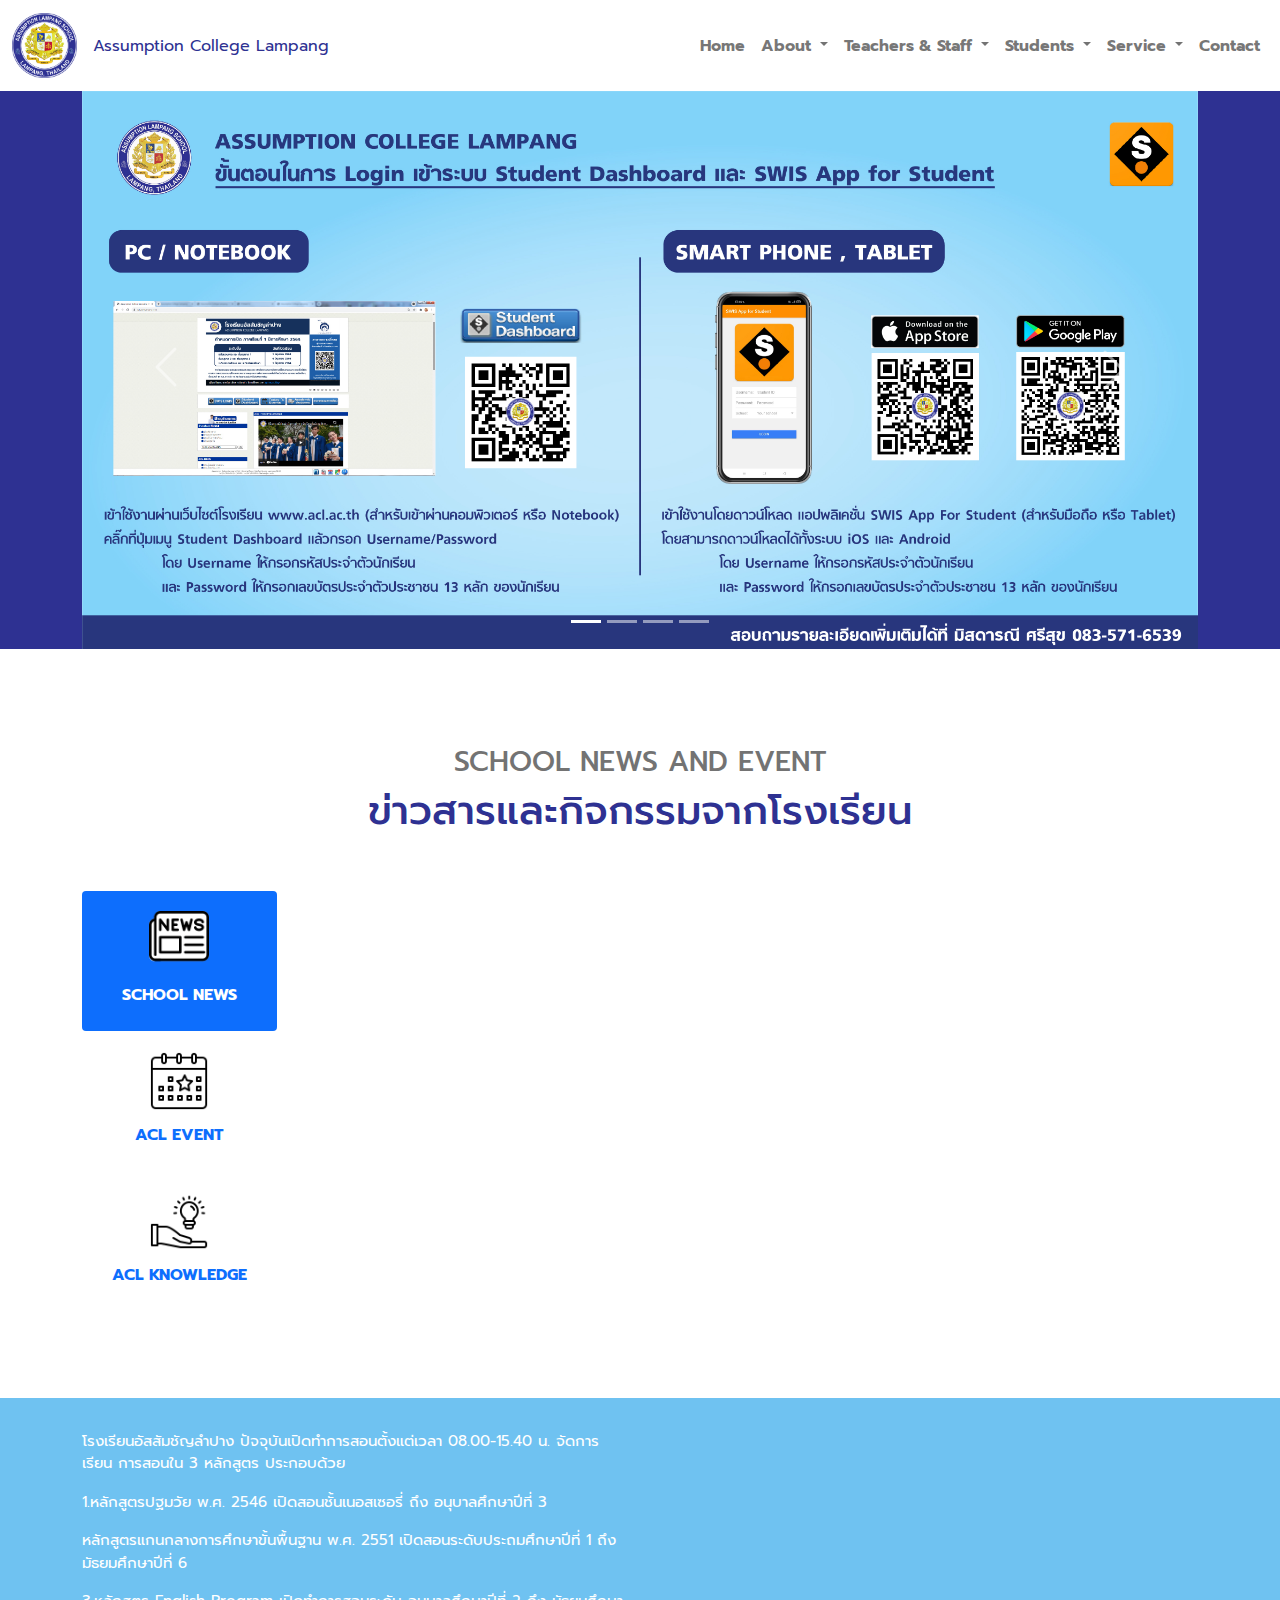
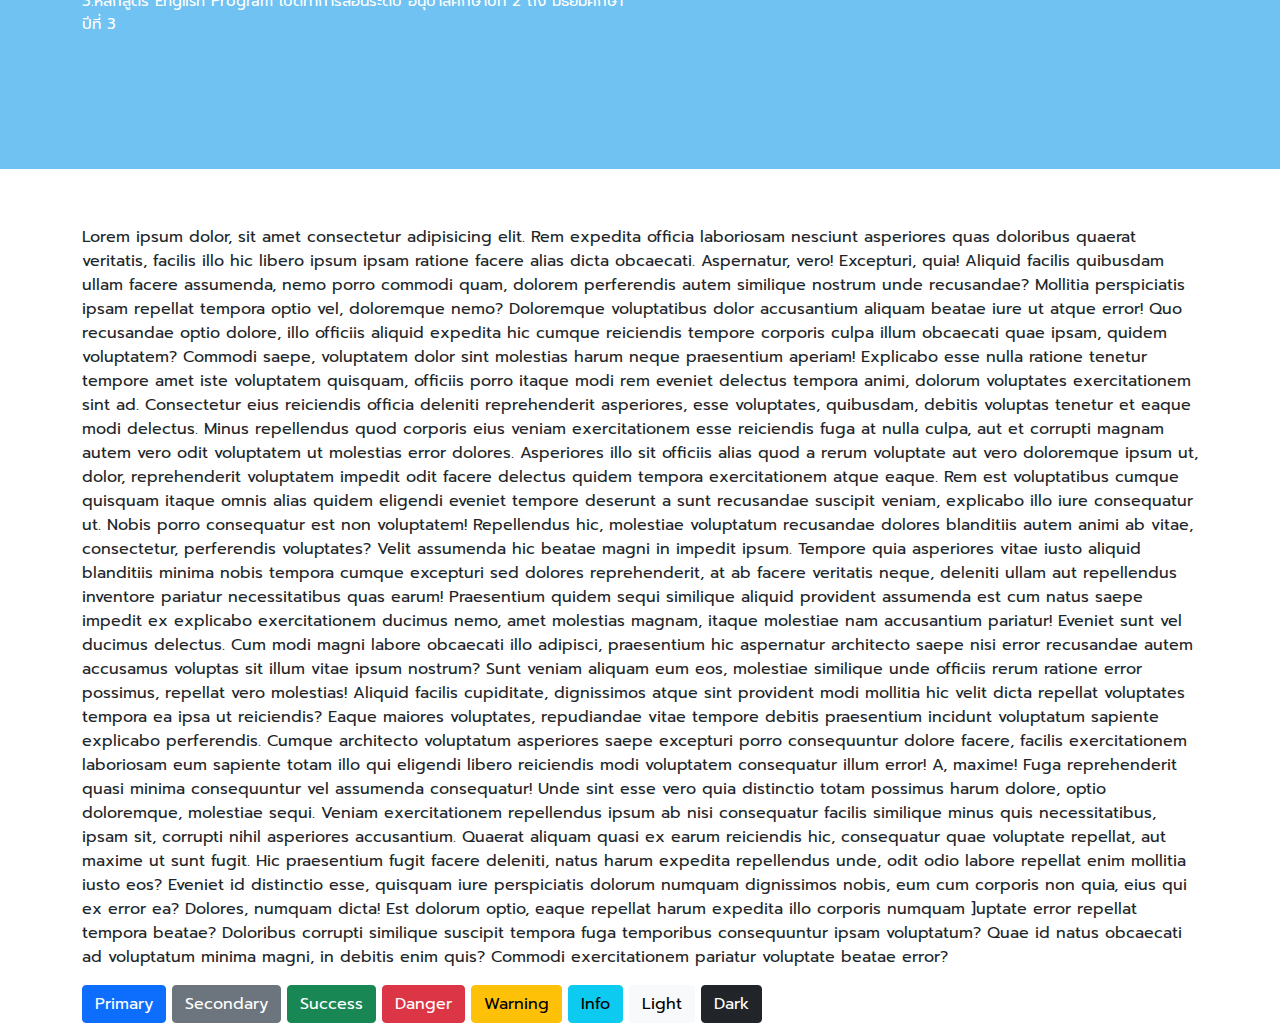
==== acl_project/index.html @ 918918d3 "initial commit" ====
<!DOCTYPE html>
<html>

<head>
    <meta charset="UTF-8">
    <title>Assumption College Lampang</title>
    <link rel="icon" type="image/png" sizes="25×25" href="image/acl_logo.png">
    <!-- <link rel="stylesheet" href="css/buttom.css"> -->
    <link rel="stylesheet" href="css/tab_menu.css">
    <link rel="stylesheet" href="css/nav.css">
    <link rel="stylesheet" href="css/index.css">
    <link rel="stylesheet" href="css/slider.css">
    <link rel="stylesheet" href="css/iframe_youtube.css">
    <link rel="stylesheet" href="bootstrap-5.0.2/dist/css/bootstrap.min.css">
    <!-- <link rel="stylesheet" href="sass/custom.scss"> -->

</head>

<body >
  <!-- start navbar -->
    <nav class="navbar navbar-expand-lg navbar-light ">
        <div class="container-fluid">
            <a class="navbar-brand" href="#">
                <img src="image/acl_logo.png" width="65" height="65" class="d-inline-block align-top" alt="">
            </a>

            <span class="text-logo">Assumption College Lampang</span>       
            <button class="navbar-toggler" type="button" data-bs-toggle="collapse"
                data-bs-target="#navbarSupportedContent" aria-controls="navbarSupportedContent" aria-expanded="false"
                aria-label="Toggle navigation">
            <span class="navbar-toggler-icon"></span>
            </button>
            
            <div class="collapse navbar-collapse" id="navbarSupportedContent">
              <div class=" ms-auto" >
                <ul class="navbar-nav mb-2 mb-lg-0">
                    <li class="nav-item">
                        <a class="nav-link" href="#">Home</a>
                    </li>
                    <li class="nav-item dropdown">
                      <a class="nav-link dropdown-toggle" href="#" id="navbarScrollingDropdown" role="button"
                          data-bs-toggle="dropdown" aria-expanded="false">
                        About  
                      </a>
                        <ul class="dropdown-menu animate slideDown " aria-labelledby="navbarScrollingDropdown">
                            <li class="list-item"><a class="dropdown-item" href="#">ทำเนียบผู้อำนวยการ</a></li>
                            <li class="list-item"><a class="dropdown-item" href="#">ทำเนียบบุคลากร</a></li>
                            <li class="list-item"><a class="dropdown-item" href="#">ประวัติโรงเรียน</a></li>
                            <li class="list-item"><a class="dropdown-item" href="#">นโยบายโรงเรียน</a></li>
                            <li class="list-item"><a class="dropdown-item" href="#">วิสัยทัศน์-อัตลักษณ์</a></li>
                            <li class="list-item"><a class="dropdown-item" href="#">ปรัชญา-คติพจน์</a></li>
                            <li class="list-item"><a class="dropdown-item" href="#">เพลงประจำโรงเรียน</a></li>
                            <li class="list-item"><a class="dropdown-item" href="#">แผนยุทธศาสตร์โรงเรียน</a></li>
                            <li class="list-item"><a class="dropdown-item" href="#">โครงสร้างบริหาร</a></li>
                            <li class="list-item"><a class="dropdown-item" href="#">รายชื่อนักเรียน</a></li>
                            <li class="list-item"><a class="dropdown-item" href="#">อัตราค่าธรรมเนียมการเรียน</a></li>
                            <li class="list-item"><a class="dropdown-item" href="#">ปฎิทินโรงเรียน</a></li>

                        </ul>
                      </li>
                      <li class="nav-item dropdown">
                          <a class="nav-link dropdown-toggle" href="#" id="navbarScrollingDropdown" role="button"
                              data-bs-toggle="dropdown" aria-expanded="false">
                              Teachers & Staff
                          </a>
                          <ul class="dropdown-menu animate slideDown" aria-labelledby="navbarScrollingDropdown">
                              <li><a class="dropdown-item" href="#">SWIS</a></li>
                              <li><a class="dropdown-item" href="#">E-Office</a></li>
                              <li><a class="dropdown-item" href="#">ACL Mail</a></li>
                              <li><a class="dropdown-item" href="#">คู่มือครู</a></li>
                              <li><a class="dropdown-item" href="#">คู่มือครู Online</a></li>
                          </ul>
                      </li>
                      <li class="nav-item dropdown">
                        <a class="nav-link dropdown-toggle" href="#" id="navbarScrollingDropdown" role="button"
                            data-bs-toggle="dropdown" aria-expanded="false">
                            Students
                        </a>
                        <ul class="dropdown-menu animate slideDown" aria-labelledby="navbarScrollingDropdown">
                            <li><a class="dropdown-item" href="#">ตารางสอน</a></li>
                            <li><a class="dropdown-item" href="#">Student Dashboard</a></li>
                            <li><a class="dropdown-item" href="#">ตารางสอนออนไลน์</a></li>
                            <li><a class="dropdown-item" href="#">รายชื่อนักเรียน</a></li>
                            <li><a class="dropdown-item" href="#">คู่มือนักเรียน</a></li>
                            <li><a class="dropdown-item" href="#">ตรวจสอบผล</a></li>
                        </ul>
                      </li>
                      <li class="nav-item dropdown">
                      <a class="nav-link dropdown-toggle" href="#" id="navbarScrollingDropdown" role="button"
                          data-bs-toggle="dropdown" aria-expanded="false">
                          Service
                      </a>
                      <ul class="dropdown-menu animate slideDown" aria-labelledby="navbarScrollingDropdown">
                          <li><a class="dropdown-item" href="#">แผนการเรียนรู้ Online</a></li>
                          <li><a class="dropdown-item" href="#">รับสมัครงาน</a></li>
                          <li><a class="dropdown-item" href="#">ห้องสมุด ACL</a></li>
                          <li><a class="dropdown-item" href="#">ดาวน์โหลดเอกสาร</a></li>
                          <li><a class="dropdown-item" href="#">รายการอาหาร</a></li>
                          <li><a class="dropdown-item" href="#">ค่าธรรมเนียมการเรียน</a></li>
                      </ul>
                      </li>
                    <li class="nav-item">
                      <a class="nav-link" href="#">Contact</a>
                    </li>
                  </ul>
              </div>
            </div>
        </div>
    </nav>
    <!-- end navbar -->

    <!-- start slider -->
    <div class="slider">
        <div class="container-xl" >
        <div id="carouselExampleIndicators" class="carousel slide" data-bs-ride="carousel">
            <div class="carousel-indicators">
              <button type="button" data-bs-target="#carouselExampleIndicators" data-bs-slide-to="0" class="active" aria-current="true" aria-label="Slide 1"></button>
              <button type="button" data-bs-target="#carouselExampleIndicators" data-bs-slide-to="1" aria-label="Slide 2"></button>
              <button type="button" data-bs-target="#carouselExampleIndicators" data-bs-slide-to="2" aria-label="Slide 3"></button>
              <button type="button" data-bs-target="#carouselExampleIndicators" data-bs-slide-to="3" aria-label="Slide 4"></button>
            </div>
            <div class="carousel-inner">
              <div class="carousel-item active">
                <img src="image/1.jpeg" class="d-block w-100" alt="...">
              </div>
              <div class="carousel-item">
                <img src="image/2.jpeg" class="d-block w-100" alt="...">
            </div>
              <div class="carousel-item">
                <img src="image/3.png" class="d-block w-100" alt="...">
              </div>
              <div class="carousel-item">
                <img src="image/5.jpeg" class="d-block w-100" alt="...">
              </div>
            </div>
            <button class="carousel-control-prev" type="button" data-bs-target="#carouselExampleIndicators" data-bs-slide="prev">
                <div class="bg-icon">
              <span class="carousel-control-prev-icon" aria-hidden="true"></span>
                </div>
            </button>
            <button class="carousel-control-next" type="button" data-bs-target="#carouselExampleIndicators" data-bs-slide="next">
              <span class="carousel-control-next-icon" aria-hidden="true"></span>
            </button>
          </div>
        </div>
      </div>
      <!-- end slider -->

      <!-- start tab-menu SCHOOL NEWS AND EVENT  -->
      <div class="container-xl" >
        <h3 class="text-center" style="margin-top: 6rem; color: #737373; ">SCHOOL NEWS AND EVENT</h3>
        <h1 class="text-center" style="margin-bottom: 3.5rem; color: #2E3192;">ข่าวสารและกิจกรรมจากโรงเรียน</h1>
        <div class="d-flex align-items-start">
          <div class="nav flex-column nav-pills me-3" id="v-pills-tab" role="tablist" aria-orientation="vertical">
            <button class="nav-link active" id="v-pills-home-tab" data-bs-toggle="pill" data-bs-target="#v-pills-home" type="button" role="tab" aria-controls="v-pills-home" aria-selected="true">
              <img src="image/newspaper1.png" class="rounded mx-auto d-block" width="60" height="60" style="margin: 12px 0 12px 0;">
              <p>SCHOOL NEWS</p>
            </button>
            <button class="nav-link" id="v-pills-profile-tab" data-bs-toggle="pill" data-bs-target="#v-pills-profile" type="button" role="tab" aria-controls="v-pills-profile" aria-selected="false">
              <img src="image/event.png" class="rounded mx-auto d-block" width="60" height="60" style="margin: 12px 0 12px 0;">
              <p>ACL EVENT</p>
            </button>
            <button class="nav-link" id="v-pills-messages-tab" data-bs-toggle="pill" data-bs-target="#v-pills-messages" type="button" role="tab" aria-controls="v-pills-messages" aria-selected="false">
              <img src="image/knowledge.png" class="rounded mx-auto d-block" width="60" height="60" style="margin: 12px 0 12px 0;">
              <p>ACL KNOWLEDGE</p>
            </button>
         
          </div>
          <div class="tab-content" id="v-pills-tabContent">
            <div class="tab-pane fade show active" id="v-pills-home" role="tabpanel" aria-labelledby="v-pills-home-tab">
              <iframe src="https://swis.acl.ac.th/html_edu/cgi-bin/main_php/print_news_edu.php?type=1" name="content" width="100%" height="500"> </iframe>
            </div>
            <div class="tab-pane fade" id="v-pills-profile" role="tabpanel" aria-labelledby="v-pills-profile-tab">
              <iframe src="https://swis.acl.ac.th/html_edu/cgi-bin/main_php/print_news_edu.php?type=2" name="content"  width="100%"height="500"> </iframe>
            </div>
            <div class="tab-pane fade" id="v-pills-messages" role="tabpanel" aria-labelledby="v-pills-messages-tab">
              <iframe src="https://swis.acl.ac.th/html_edu/cgi-bin/main_php/print_title_informed.php" name="content" width="100%" height="500"> </iframe>
            </div>
          </div>
        </div>
      </div>
      <!-- end tab-menu SCHOOL NEWS AND EVENT -->
      <div class="bg-youtube">
        <div class="container-xl" >
          <div class="row align-items-start">
            <div class="col">
              <p class="text-y">โรงเรียนอัสสัมชัญลําปาง ปัจจุบันเปิดทําการสอนตั้งแต่เวลา 08.00-15.40 น. จัดการเรียน การสอนใน 3 หลักสูตร ประกอบด้วย</p>

              <p class="text-y">1.หลักสูตรปฐมวัย พ.ศ. 2546 เปิดสอนชั้นเนอสเซอรี่ ถึง อนุบาลศึกษาปีที่ 3</p>

              <p class="text-y">หลักสูตรแกนกลางการศึกษาขั้นพื้นฐาน พ.ศ. 2551 เปิดสอนระดับประถมศึกษาปีที่ 1 ถึง มัธยมศึกษาปีที่ 6</p>

              <p class="text-y">3.หลักสูตร English Program เปิดทําการสอนระดับ อนุบาลศึกษาปีที่ 2 ถึง มัธยมศึกษาปีที่ 3</p>

            </div>
            <div class="col">
              <div class="iframe-container">
                <iframe width="560" height="315" src="https://www.youtube.com/embed/htcdkm5xqVo" title="YouTube video player" frameborder="0" allow="accelerometer; autoplay; clipboard-write; encrypted-media; gyroscope; picture-in-picture" allowfullscreen></iframe>
              <!-- <iframe width="560" height="315" src="https://www.youtube.com/embed/6FZ-5Eo7ljI" title="YouTube video player" frameborder="0" allow="accelerometer; autoplay; clipboard-write; encrypted-media; gyroscope; picture-in-picture" allowfullscreen></iframe> -->
              </div>
            </div>
          </div>
        </div>
      </div>

      <!-- <div class="naratip" width="100" height="100" ">1111</div> -->

      <div class="container-xl" style="margin-top: 3.5rem;">
        Lorem ipsum dolor, sit amet consectetur adipisicing elit. Rem expedita officia laboriosam nesciunt asperiores quas doloribus quaerat veritatis, facilis illo hic libero ipsum ipsam ratione facere alias dicta obcaecati. Aspernatur, vero! Excepturi, quia! Aliquid facilis quibusdam ullam facere assumenda, nemo porro commodi quam, dolorem perferendis autem similique nostrum unde recusandae? Mollitia perspiciatis ipsam repellat tempora optio vel, doloremque nemo? Doloremque voluptatibus dolor accusantium aliquam beatae iure ut atque error! Quo recusandae optio dolore, illo officiis aliquid expedita hic cumque reiciendis tempore corporis culpa illum obcaecati quae ipsam, quidem voluptatem? Commodi saepe, voluptatem dolor sint molestias harum neque praesentium aperiam! Explicabo esse nulla ratione tenetur tempore amet iste voluptatem quisquam, officiis porro itaque modi rem eveniet delectus tempora animi, dolorum voluptates exercitationem sint ad. Consectetur eius reiciendis officia deleniti reprehenderit asperiores, esse voluptates, quibusdam, debitis voluptas tenetur et eaque modi delectus. Minus repellendus quod corporis eius veniam exercitationem esse reiciendis fuga at nulla culpa, aut et corrupti magnam autem vero odit voluptatem ut molestias error dolores. Asperiores illo sit officiis alias quod a rerum voluptate aut vero doloremque ipsum ut, dolor, reprehenderit voluptatem impedit odit facere delectus quidem tempora exercitationem atque eaque. Rem est voluptatibus cumque quisquam itaque omnis alias quidem eligendi eveniet tempore deserunt a sunt recusandae suscipit veniam, explicabo illo iure consequatur ut. Nobis porro consequatur est non voluptatem! Repellendus hic, molestiae voluptatum recusandae dolores blanditiis autem animi ab vitae, consectetur, perferendis voluptates? Velit assumenda hic beatae magni in impedit ipsum. Tempore quia asperiores vitae iusto aliquid blanditiis minima nobis tempora cumque excepturi sed dolores reprehenderit, at ab facere veritatis neque, deleniti ullam aut repellendus inventore pariatur necessitatibus quas earum! Praesentium quidem sequi similique aliquid provident assumenda est cum natus saepe impedit ex explicabo exercitationem ducimus nemo, amet molestias magnam, itaque molestiae nam accusantium pariatur! Eveniet sunt vel ducimus delectus. Cum modi magni labore obcaecati illo adipisci, praesentium hic aspernatur architecto saepe nisi error recusandae autem accusamus voluptas sit illum vitae ipsum nostrum? Sunt veniam aliquam eum eos, molestiae similique unde officiis rerum ratione error possimus, repellat vero molestias! Aliquid facilis cupiditate, dignissimos atque sint provident modi mollitia hic velit dicta repellat voluptates tempora ea ipsa ut reiciendis? Eaque maiores voluptates, repudiandae vitae tempore debitis praesentium incidunt voluptatum sapiente explicabo perferendis. Cumque architecto voluptatum asperiores saepe excepturi porro consequuntur dolore facere, facilis exercitationem laboriosam eum sapiente totam illo qui eligendi libero reiciendis modi voluptatem consequatur illum error! A, maxime! Fuga reprehenderit quasi minima consequuntur vel assumenda consequatur! Unde sint esse vero quia distinctio totam possimus harum dolore, optio doloremque, molestiae sequi. Veniam exercitationem repellendus ipsum ab nisi consequatur facilis similique minus quis necessitatibus, ipsam sit, corrupti nihil asperiores accusantium. Quaerat aliquam quasi ex earum reiciendis hic, consequatur quae voluptate repellat, aut maxime ut sunt fugit. Hic praesentium fugit facere deleniti, natus harum expedita repellendus unde, odit odio labore repellat enim mollitia iusto eos? Eveniet id distinctio esse, quisquam iure perspiciatis dolorum numquam dignissimos nobis, eum cum corporis non quia, eius qui ex error ea? Dolores, numquam dicta! Est dolorum optio, eaque repellat harum expedita illo corporis numquam ]uptate error repellat tempora beatae? Doloribus corrupti similique suscipit tempora fuga temporibus consequuntur ipsam voluptatum? Quae id natus obcaecati ad voluptatum minima magni, in debitis enim quis? Commodi exercitationem pariatur voluptate beatae error?
        <p></p>
        <button type="button" class="btn btn-primary">Primary</button>
        <button type="button" class="btn btn-secondary">Secondary</button>
        <button type="button" class="btn btn-success">Success</button>
        <button type="button" class="btn btn-danger">Danger</button>
        <button type="button" class="btn btn-warning">Warning</button>
        <button type="button" class="btn btn-info">Info</button>
        <button type="button" class="btn btn-light">Light</button>
        <button type="button" class="btn btn-dark">Dark</button>
      </div>


    <script src="bootstrap-5.0.2/dist/js/bootstrap.min.js"></script>
    <!-- <script src="https://code.jquery.com/jquery-3.5.1.slim.min.js"
        integrity="sha384-DfXdz2htPH0lsSSs5nCTpuj/zy4C+OGpamoFVy38MVBnE+IbbVYUew+OrCXaRkfj"
        crossorigin="anonymous"></script> 
    <script src="https://cdn.jsdelivr.net/npm/bootstrap@4.5.3/dist/js/bootstrap.bundle.min.js"
        integrity="sha384-ho+j7jyWK8fNQe+A12Hb8AhRq26LrZ/JpcUGGOn+Y7RsweNrtN/tE3MoK7ZeZDyx"
      crossorigin="anonymous"></script> -->

</body>

</html>
---- acl_project/css/buttom.css ----
.btn{
    border-radius: 50%;
}
---- acl_project/css/tab_menu.css ----
div#v-pills-tabContent {
    width: 100%;
}

div#v-pills-tab {
    width: 15rem;
}

.nav-pills .nav-link.active, .nav-pills .show>.nav-link {
    color: #fff;
    background-color: #2E3192;
}

.naratip{
    background-color: red;
}


@media screen and (max-width: 768px) {
    .d-flex.align-items-start{
        display: flex;
        flex-direction: column;
    }
    div#v-pills-tab {
        margin-bottom: 2rem;
        width: 100%;
        height: auto;
    }
    
    .naratip{
        background-color: yellow;
    }
    
}
---- acl_project/css/nav.css ----
.navbar{
    padding-top: 0;
    padding-bottom: 0rem;
  }


.nav-link{
  color: #2E3192;
  font-weight: bold;
  transition: 0.5s;
}

.text-logo{
  color: #2E3192;
}

.dropdown-menu{
  transition:  0.5s;
}



.dropdown-item {

  transition: 0.5s;
}

.animate{
  animation-duration: 0.4s;
  -webkit-animation-duration: 0.4s;
  animation-fill-mode: both;
  -webkit-animation-fill-mode: both;
}

@keyframes slideDown{

  0%{
    transform: scaleY(0);
    transform-origin: center top 0;
  }
  100%{
    transform: scaleY(1);
    transform-origin: center top 0;
  }
}

@-webkit-keyframes slideDown{

  0%{
    transform: scaleY(0);
    transform-origin: center top 0;
  }
  100%{
    transform: scaleY(1);
    transform-origin: center top 0;
  }
}

.slideDown {
  animation-name: slideDown;
  -webkit-animation-name: slideDown;
}

.nav-item :hover{
  border-bottom: 5 solid #2E3192;
}
---- acl_project/css/index.css ----
@import url('https://fonts.googleapis.com/css2?family=Prompt:wght@500&display=swap');
    *{
        margin: 0;
        padding: 0;
        font-family: 'Prompt', sans-serif;
    
}

    html{
        scroll-behavior: smooth;
    }
---- acl_project/css/slider.css ----
.carousel-control-prev-icon, .carousel-control-next-icon{
    padding: 1.5rem;
    border-radius: 30%;
    transition: 0.6s;
}
.carousel-control-prev-icon:hover, .carousel-control-next-icon:hover{
    
    background-color: #2E3192;
}

.slider{
    background:#2E3192;
    width: 100%;
    height: 100%;
}
---- acl_project/css/iframe_youtube.css ----
.iframe-container{
    overflow: hidden;
    padding-bottom: 56.25%;

    position: relative;
    width: 100%;
    height: 0;
}

.iframe-container iframe{
    position: absolute;
    top: 0;
    left: 0;
    width: 100%;
    height: 100%;
}

.bg-youtube{

    padding: 2rem 0 2rem 0;
    background-color: #6fc2f1;
}

.text-y{
    font-size: 15px;
    color: white;
}

@media screen and (max-width: 768px) {
    .row.align-items-start {
        display: flex;
        flex-direction: column;
    }
    .iframe-container{
       margin-top: 2rem;
    }
}
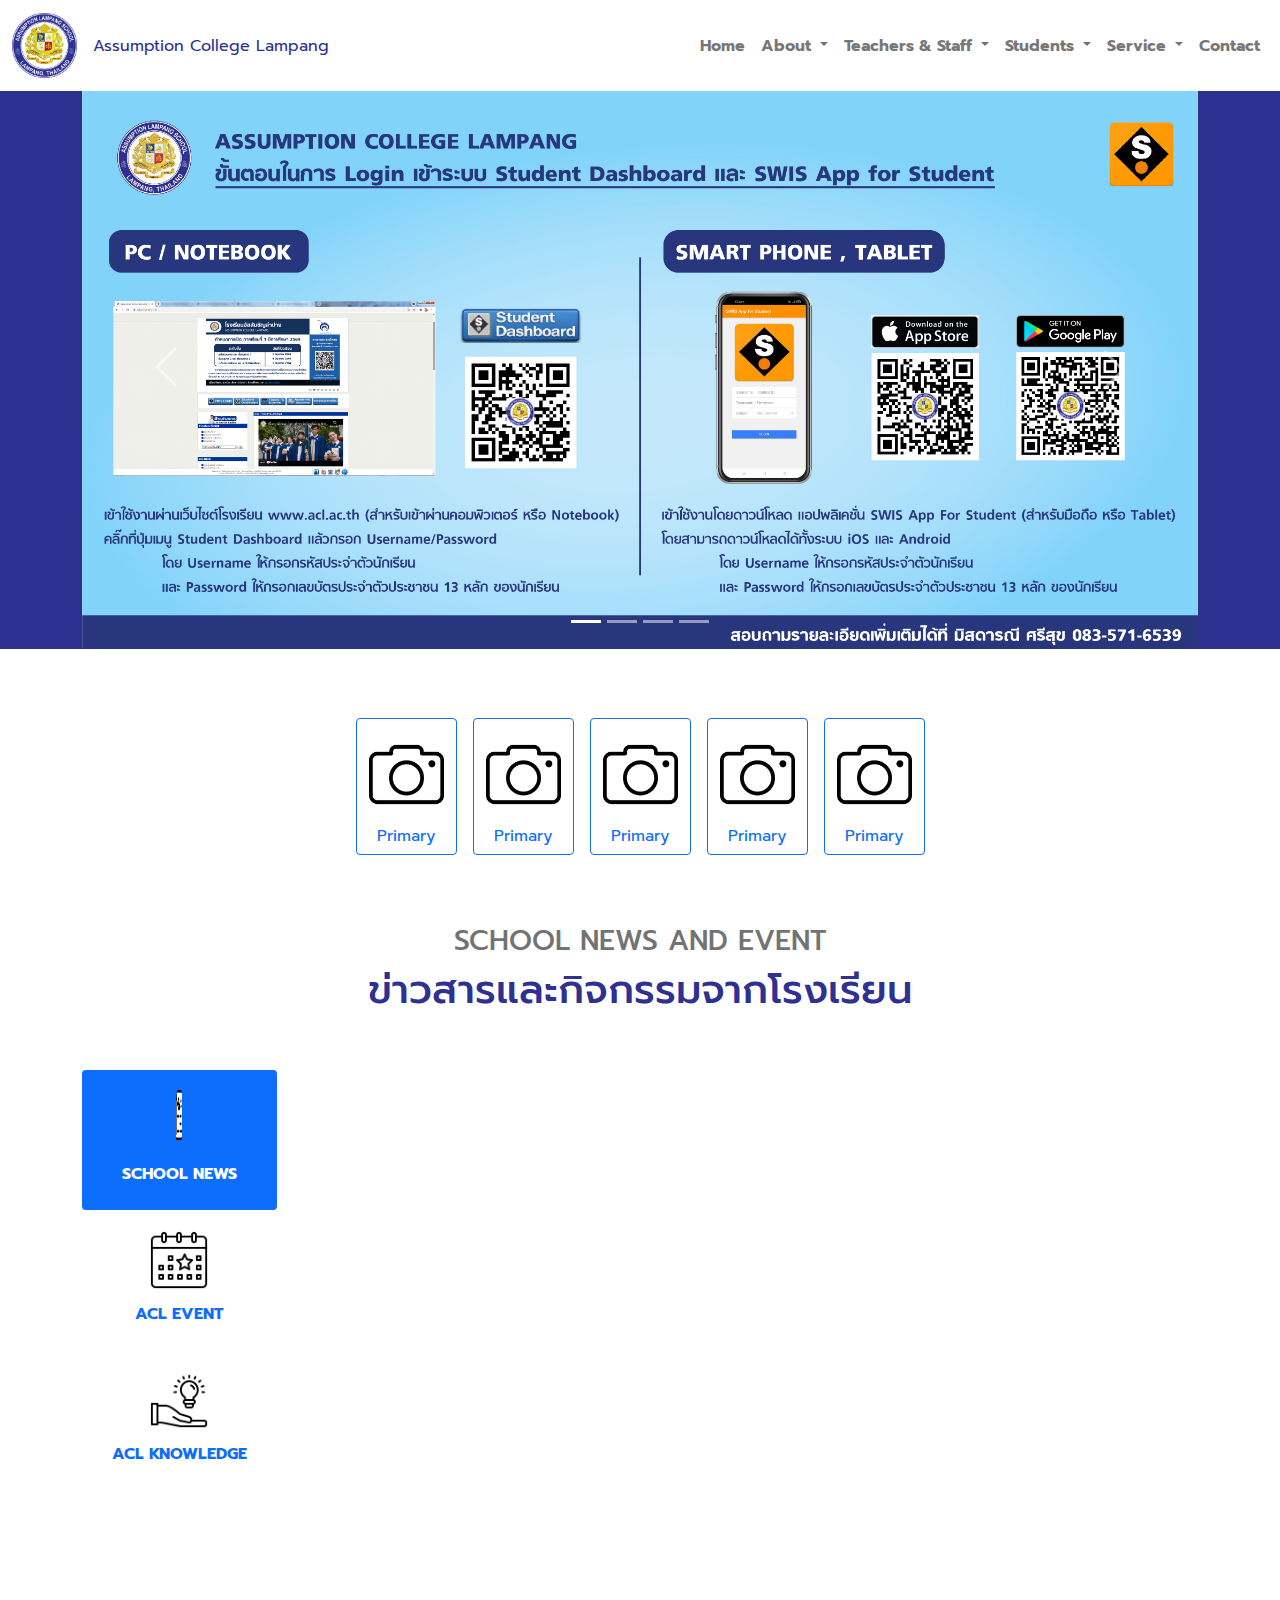
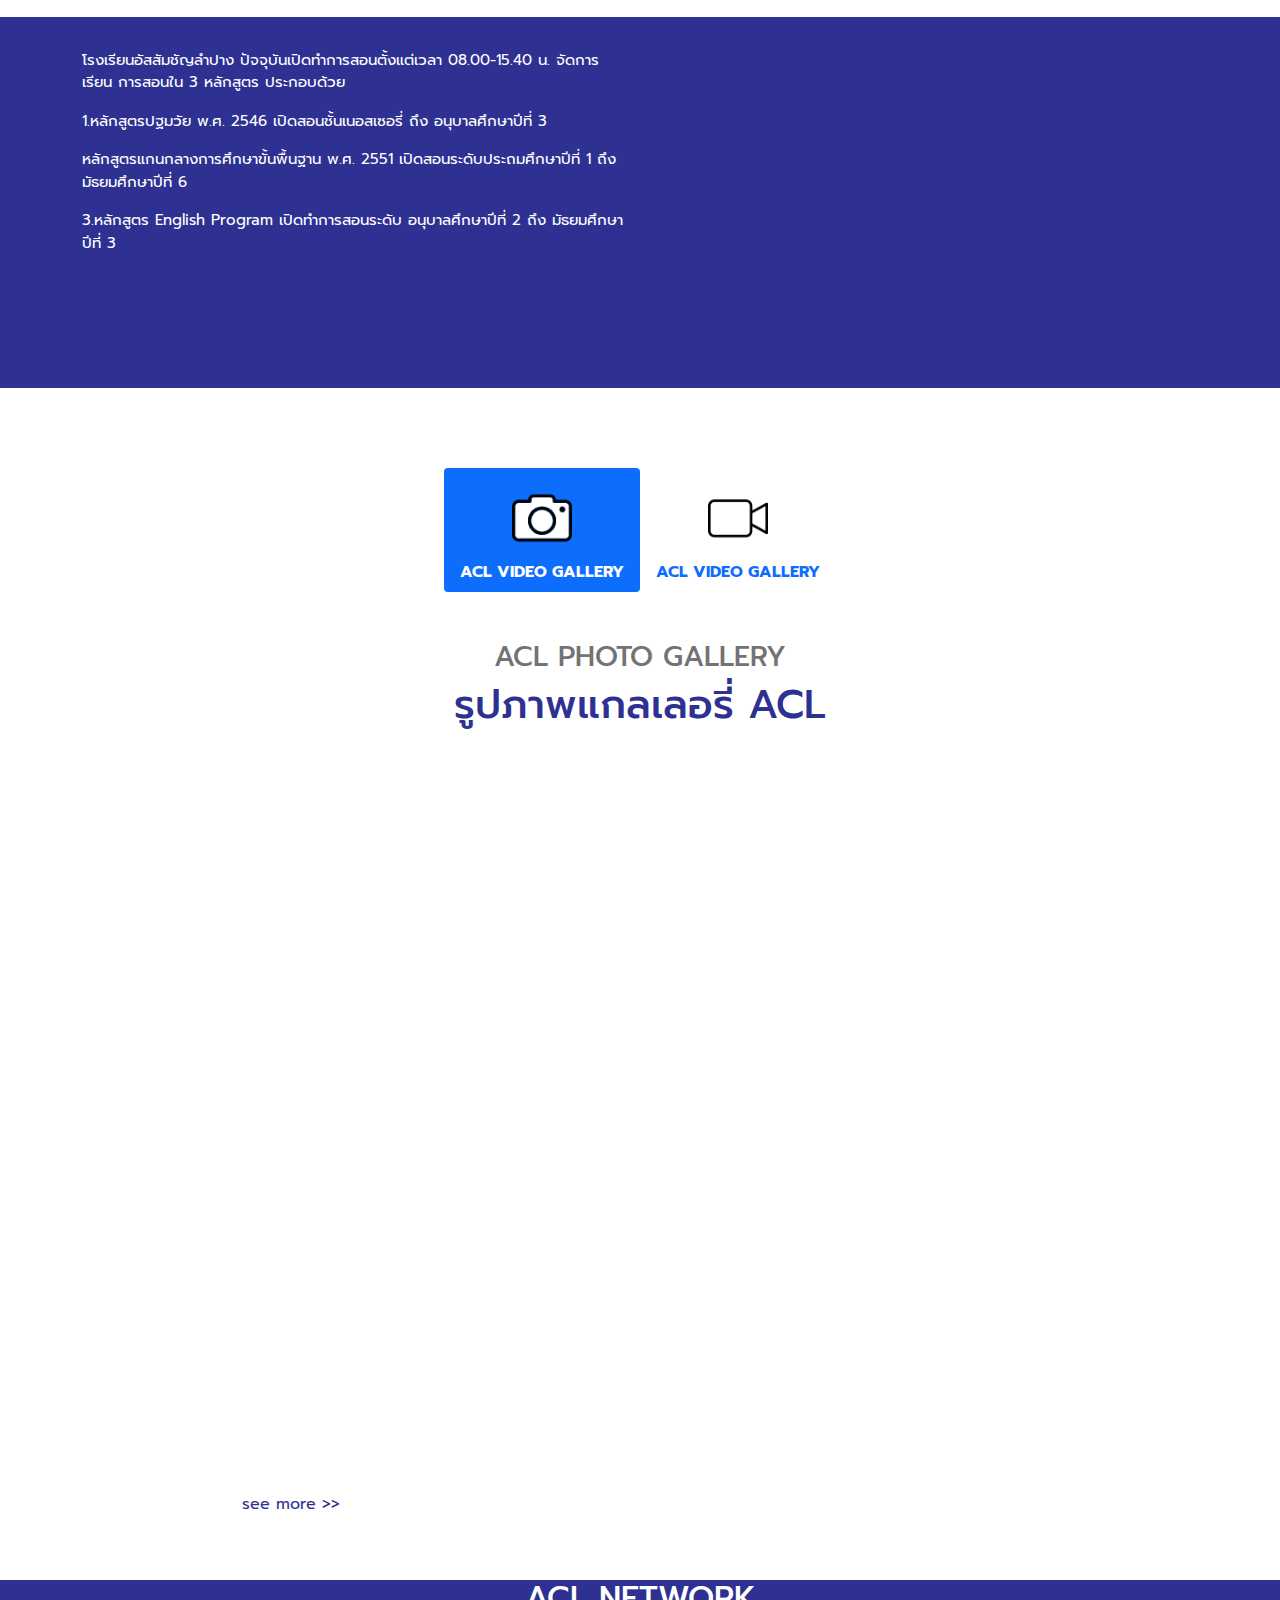
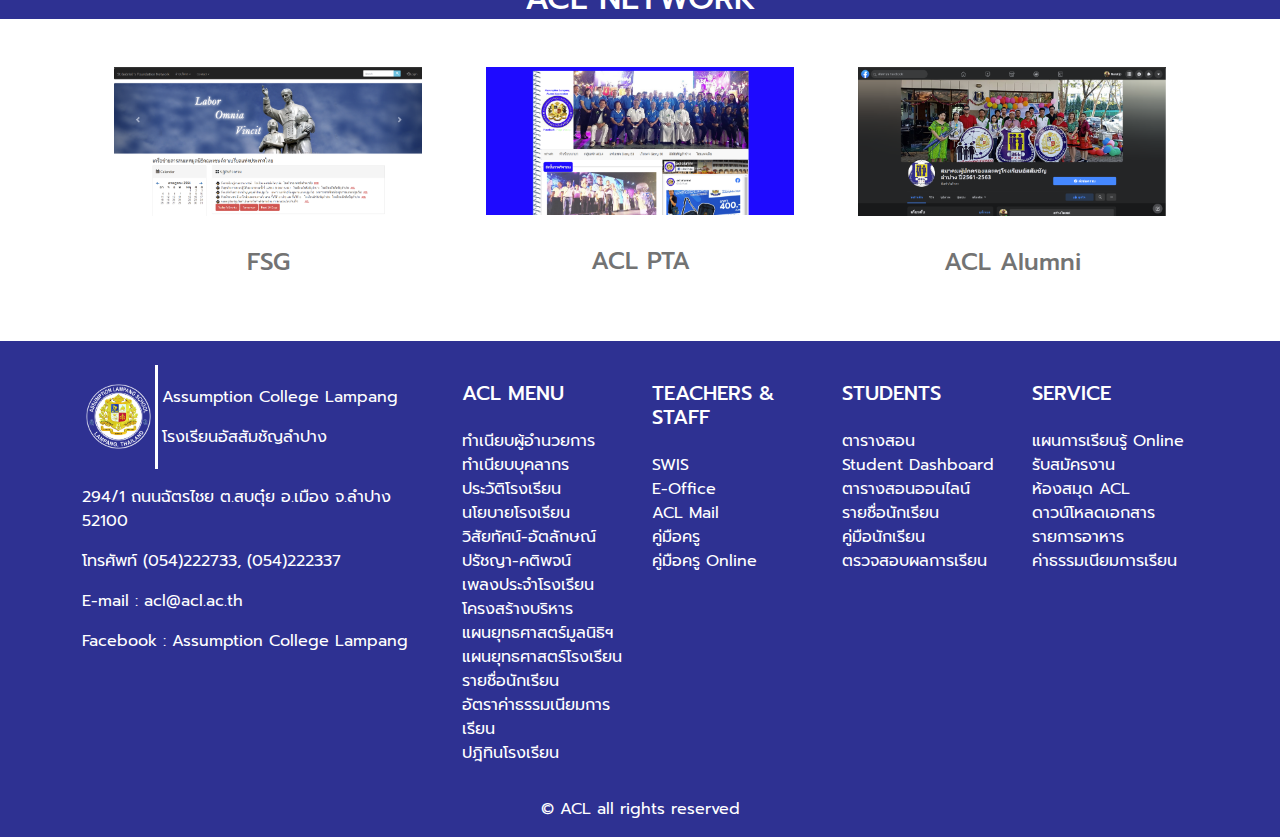
==== commit 74435f46: "acl inadex" ====
--- a/acl_project/index.html
+++ b/acl_project/index.html
@@ -1,27 +1,30 @@
 <!DOCTYPE html>
 <html>
 
-<head>
-    <meta charset="UTF-8">
-    <title>Assumption College Lampang</title>
-    <link rel="icon" type="image/png" sizes="25×25" href="image/acl_logo.png">
-    <!-- <link rel="stylesheet" href="css/buttom.css"> -->
-    <link rel="stylesheet" href="css/tab_menu.css">
-    <link rel="stylesheet" href="css/nav.css">
-    <link rel="stylesheet" href="css/index.css">
-    <link rel="stylesheet" href="css/slider.css">
-    <link rel="stylesheet" href="css/iframe_youtube.css">
-    <link rel="stylesheet" href="bootstrap-5.0.2/dist/css/bootstrap.min.css">
-    <!-- <link rel="stylesheet" href="sass/custom.scss"> -->
-
-</head>
-
-<body >
+  <head>
+      <meta charset="UTF-8">
+      <meta name="viewport" content="width=device-width, initial-scale=1">
+      <title>Assumption College Lampang</title>
+      <link rel="icon" type="image/png" sizes="25×25" href="image/acl_logo.png">
+      <!-- <link rel="stylesheet" href="css/buttom.css"> -->
+      <link rel="stylesheet" href="css/tab_menu.css">
+      <link rel="stylesheet" href="css/nav.css">
+      <link rel="stylesheet" href="css/index.css">
+      <link rel="stylesheet" href="css/slider.css">
+      <link rel="stylesheet" href="css/iframe_youtube.css">
+      <link rel="stylesheet" href="css/footer.css">
+      <link rel="stylesheet" href="css/content-network.css">
+      <link rel="stylesheet" href="bootstrap-5.0.2/dist/css/bootstrap.min.css">
+      <!-- <link rel="stylesheet" href="sass/custom.scss"> -->
+
+  </head>
+
+  <body >
   <!-- start navbar -->
     <nav class="navbar navbar-expand-lg navbar-light ">
         <div class="container-fluid">
             <a class="navbar-brand" href="#">
-                <img src="image/acl_logo.png" width="65" height="65" class="d-inline-block align-top" alt="">
+                <img src="image/acl_logo.png" width="65" height="65" class="d-inline-block align-top" alt="#">
             </a>
 
             <span class="text-logo">Assumption College Lampang</span>       
@@ -43,18 +46,20 @@
                         About  
                       </a>
                         <ul class="dropdown-menu animate slideDown " aria-labelledby="navbarScrollingDropdown">
-                            <li class="list-item"><a class="dropdown-item" href="#">ทำเนียบผู้อำนวยการ</a></li>
-                            <li class="list-item"><a class="dropdown-item" href="#">ทำเนียบบุคลากร</a></li>
-                            <li class="list-item"><a class="dropdown-item" href="#">ประวัติโรงเรียน</a></li>
-                            <li class="list-item"><a class="dropdown-item" href="#">นโยบายโรงเรียน</a></li>
-                            <li class="list-item"><a class="dropdown-item" href="#">วิสัยทัศน์-อัตลักษณ์</a></li>
-                            <li class="list-item"><a class="dropdown-item" href="#">ปรัชญา-คติพจน์</a></li>
-                            <li class="list-item"><a class="dropdown-item" href="#">เพลงประจำโรงเรียน</a></li>
-                            <li class="list-item"><a class="dropdown-item" href="#">แผนยุทธศาสตร์โรงเรียน</a></li>
-                            <li class="list-item"><a class="dropdown-item" href="#">โครงสร้างบริหาร</a></li>
-                            <li class="list-item"><a class="dropdown-item" href="#">รายชื่อนักเรียน</a></li>
-                            <li class="list-item"><a class="dropdown-item" href="#">อัตราค่าธรรมเนียมการเรียน</a></li>
-                            <li class="list-item"><a class="dropdown-item" href="#">ปฎิทินโรงเรียน</a></li>
+                            <li><a class="dropdown-item" href="https://www.acl.ac.th/about-acl_brother.html">ทำเนียบผู้อำนวยการ</a></li>
+                            <li><a class="dropdown-item" href="http://swis.acl.ac.th/html_edu/cgi-bin/report/print_emp.php">ทำเนียบบุคลากร</a></li>
+                            <li><a class="dropdown-item" href="https://www.acl.ac.th/about-acl_history.html">ประวัติโรงเรียน</a></li>
+                            <li><a class="dropdown-item" href="https://www.acl.ac.th/about-policy10.html">นโยบายโรงเรียน</a></li>
+                            <li><a class="dropdown-item" href="https://www.acl.ac.th/about-acl_logo.html">ความหมายตราโรงเรียน</a></li>
+                            <li><a class="dropdown-item" href="https://www.acl.ac.th/about-acl_vision.html">วิสัยทัศน์-อัตลักษณ์</a></li>
+                            <li><a class="dropdown-item" href="https://www.acl.ac.th/about-acl_policy.html">ปรัชญา-คติพจน์</a></li>
+                            <li><a class="dropdown-item" href="https://www.acl.ac.th/about-acl_song.html">เพลงประจำโรงเรียน</a></li> 
+                            <li><a class="dropdown-item" href="https://www.acl.ac.th/about-structure_acl.html">โครงสร้างบริหาร</a></li>
+                            <li><a class="dropdown-item" href="https://www.acl.ac.th/about-strategic_plan.html">แผนยุทธศาสตร์มูลนิธิฯ</a></li>
+                            <li><a class="dropdown-item" href="https://www.acl.ac.th/about-education_plan.html">แผนยุทธศาสตร์โรงเรียน</a></li>
+                            <li><a class="dropdown-item" href="https://www.acl.ac.th/about-acl_listname.html">รายชื่อนักเรียน</a></li>
+                            <li><a class="dropdown-item" href="https://www.acl.ac.th/about-acl_edufee.html">อัตราค่าธรรมเนียมการเรียน</a></li>
+                            <li><a class="dropdown-item" href="https://swis.acl.ac.th/html_edu/cgi-bin/report/today_events.php">ปฎิทินโรงเรียน</a></li>
 
                         </ul>
                       </li>
@@ -64,11 +69,12 @@
                               Teachers & Staff
                           </a>
                           <ul class="dropdown-menu animate slideDown" aria-labelledby="navbarScrollingDropdown">
-                              <li><a class="dropdown-item" href="#">SWIS</a></li>
-                              <li><a class="dropdown-item" href="#">E-Office</a></li>
-                              <li><a class="dropdown-item" href="#">ACL Mail</a></li>
-                              <li><a class="dropdown-item" href="#">คู่มือครู</a></li>
-                              <li><a class="dropdown-item" href="#">คู่มือครู Online</a></li>
+                              <li><a class="dropdown-item" href="https://swis.acl.ac.th/admin/login.php">SWIS</a></li>
+                              <li><a class="dropdown-item" href="https://swis.acl.ac.th/admin/login.php">E-Office</a></li>
+                              <!-- <li><a class="dropdown-item" href="http://classroom.acl.ac.th/">E-Learning</a></li> -->
+                              <li><a class="dropdown-item" href="https://accounts.google.com/signin/v2/identifier?continue=https%3A%2F%2Fmail.google.com%2Fmail%2F&ltmpl=default&hd=acl.ac.th&service=mail&sacu=1&rip=1&flowName=GlifWebSignIn&flowEntry=ServiceLogin#identifier">ACL Mail</a></li>
+                              <li><a class="dropdown-item" href="https://www.acl.ac.th/images/about/pdf/teacher_guide2017.PDF">คู่มือครู</a></li>
+                              <li><a class="dropdown-item" href="https://acl.ac.th/images/about/pdf/online/teacher-online.pdf">คู่มือครู Online</a></li>
                           </ul>
                       </li>
                       <li class="nav-item dropdown">
@@ -77,12 +83,12 @@
                             Students
                         </a>
                         <ul class="dropdown-menu animate slideDown" aria-labelledby="navbarScrollingDropdown">
-                            <li><a class="dropdown-item" href="#">ตารางสอน</a></li>
-                            <li><a class="dropdown-item" href="#">Student Dashboard</a></li>
-                            <li><a class="dropdown-item" href="#">ตารางสอนออนไลน์</a></li>
-                            <li><a class="dropdown-item" href="#">รายชื่อนักเรียน</a></li>
-                            <li><a class="dropdown-item" href="#">คู่มือนักเรียน</a></li>
-                            <li><a class="dropdown-item" href="#">ตรวจสอบผล</a></li>
+                            <li><a class="dropdown-item" href="https://www.acl.ac.th/about-timetable.html">ตารางสอน</a></li>
+                            <li><a class="dropdown-item" href="https://swis.acl.ac.th/student/login.php">Student Dashboard</a></li>
+                            <li><a class="dropdown-item" href="https://www.acl.ac.th/about_online64.html">ตารางสอนออนไลน์</a></li>
+                            <li><a class="dropdown-item" href="https://www.acl.ac.th/about-acl_listname.html">รายชื่อนักเรียน</a></li>
+                            <li><a class="dropdown-item" href="https://www.acl.ac.th/about-std_handbook.html">คู่มือนักเรียน</a></li>
+                            <li><a class="dropdown-item" href="https://www.acl.ac.th/about-check_grade.html">ตรวจสอบผลการเรียน</a></li>
                         </ul>
                       </li>
                       <li class="nav-item dropdown">
@@ -91,24 +97,26 @@
                           Service
                       </a>
                       <ul class="dropdown-menu animate slideDown" aria-labelledby="navbarScrollingDropdown">
-                          <li><a class="dropdown-item" href="#">แผนการเรียนรู้ Online</a></li>
-                          <li><a class="dropdown-item" href="#">รับสมัครงาน</a></li>
-                          <li><a class="dropdown-item" href="#">ห้องสมุด ACL</a></li>
-                          <li><a class="dropdown-item" href="#">ดาวน์โหลดเอกสาร</a></li>
-                          <li><a class="dropdown-item" href="#">รายการอาหาร</a></li>
-                          <li><a class="dropdown-item" href="#">ค่าธรรมเนียมการเรียน</a></li>
+                          <li><a class="dropdown-item" href="https://swis.acl.ac.th/html_edu/cgi-bin/main_php/print_news.php?id_news=2157">แผนการเรียนรู้ Online</a></li>
+                          <li><a class="dropdown-item" href="https://swis.acl.ac.th/html_edu/cgi-bin/main_php/print_news.php?id_news=2249">รับสมัครงาน</a></li>
+                          <li><a class="dropdown-item" href="http://library.acl.ac.th/ULIB5/">ห้องสมุด ACL</a></li>
+                          <li><a class="dropdown-item" href="https://www.acl.ac.th/about-acl_download.html">ดาวน์โหลดเอกสาร</a></li>
+                          <li><a class="dropdown-item" href="https://www.acl.ac.th/about-acl_food.html">รายการอาหาร</a></li>
+                          <li><a class="dropdown-item" href="https://www.acl.ac.th/about-acl_edufee.html">ค่าธรรมเนียมการเรียน</a></li>
                       </ul>
                       </li>
                     <li class="nav-item">
-                      <a class="nav-link" href="#">Contact</a>
+                      <a class="nav-link" href="#footer">Contact</a>
                     </li>
                   </ul>
               </div>
-            </div>
+          </div>
         </div>
     </nav>
     <!-- end navbar -->
 
+    
+    
     <!-- start slider -->
     <div class="slider">
         <div class="container-xl" >
@@ -121,7 +129,7 @@
             </div>
             <div class="carousel-inner">
               <div class="carousel-item active">
-                <img src="image/1.jpeg" class="d-block w-100" alt="...">
+                <a href="https://www.acl.ac.th/about-acl_brother.html"><img src="image/1.jpeg" class="d-block w-100" alt="..."></a>
               </div>
               <div class="carousel-item">
                 <img src="image/2.jpeg" class="d-block w-100" alt="...">
@@ -146,14 +154,39 @@
       </div>
       <!-- end slider -->
 
+    <!-- start button tab -->
+    <div class="container-xl text-center" style="margin-top: 4rem; " >
+      <button type="button" class="btn btn-outline-primary"style="margin:5px">
+        <img src="image/camera.png" class="rounded mx-auto d-block" width="75" height="75" style="margin: 12px 0 12px 0;">
+        Primary
+      </button>
+      <button type="button" class="btn btn-outline-primary"style="margin:5px">
+        <img src="image/camera.png" class="rounded mx-auto d-block" width="75" height="75" style="margin: 12px 0 12px 0;">
+        Primary
+      </button>
+      <button type="button" class="btn btn-outline-primary"style="margin:5px">
+        <img src="image/camera.png" class="rounded mx-auto d-block" width="75" height="75" style="margin: 12px 0 12px 0;">
+        Primary
+      </button>
+      <button type="button" class="btn btn-outline-primary"style="margin:5px">
+        <img src="image/camera.png" class="rounded mx-auto d-block" width="75" height="75" style="margin: 12px 0 12px 0;">
+        Primary
+      </button>
+      <button type="button" class="btn btn-outline-primary"style="margin:5px">
+        <img src="image/camera.png" class="rounded mx-auto d-block" width="75" height="75" style="margin: 12px 0 12px 0;">
+        Primary
+      </button>
+    </div>
+    <!-- end button tab -->
+
       <!-- start tab-menu SCHOOL NEWS AND EVENT  -->
       <div class="container-xl" >
-        <h3 class="text-center" style="margin-top: 6rem; color: #737373; ">SCHOOL NEWS AND EVENT</h3>
+        <h3 class="text-center" style="margin-top: 4rem; color: #737373; ">SCHOOL NEWS AND EVENT</h3>
         <h1 class="text-center" style="margin-bottom: 3.5rem; color: #2E3192;">ข่าวสารและกิจกรรมจากโรงเรียน</h1>
         <div class="d-flex align-items-start">
           <div class="nav flex-column nav-pills me-3" id="v-pills-tab" role="tablist" aria-orientation="vertical">
             <button class="nav-link active" id="v-pills-home-tab" data-bs-toggle="pill" data-bs-target="#v-pills-home" type="button" role="tab" aria-controls="v-pills-home" aria-selected="true">
-              <img src="image/newspaper1.png" class="rounded mx-auto d-block" width="60" height="60" style="margin: 12px 0 12px 0;">
+              <img src="image/newspaper1.png" class="rounded mx-auto d-block" width="6d0" height="60" style="margin: 12px 0 12px 0;">
               <p>SCHOOL NEWS</p>
             </button>
             <button class="nav-link" id="v-pills-profile-tab" data-bs-toggle="pill" data-bs-target="#v-pills-profile" type="button" role="tab" aria-controls="v-pills-profile" aria-selected="false">
@@ -164,7 +197,6 @@
               <img src="image/knowledge.png" class="rounded mx-auto d-block" width="60" height="60" style="margin: 12px 0 12px 0;">
               <p>ACL KNOWLEDGE</p>
             </button>
-         
           </div>
           <div class="tab-content" id="v-pills-tabContent">
             <div class="tab-pane fade show active" id="v-pills-home" role="tabpanel" aria-labelledby="v-pills-home-tab">
@@ -180,53 +212,261 @@
         </div>
       </div>
       <!-- end tab-menu SCHOOL NEWS AND EVENT -->
+
+      <!-- start youtube -->
       <div class="bg-youtube">
         <div class="container-xl" >
           <div class="row align-items-start">
             <div class="col">
               <p class="text-y">โรงเรียนอัสสัมชัญลําปาง ปัจจุบันเปิดทําการสอนตั้งแต่เวลา 08.00-15.40 น. จัดการเรียน การสอนใน 3 หลักสูตร ประกอบด้วย</p>
-
               <p class="text-y">1.หลักสูตรปฐมวัย พ.ศ. 2546 เปิดสอนชั้นเนอสเซอรี่ ถึง อนุบาลศึกษาปีที่ 3</p>
-
               <p class="text-y">หลักสูตรแกนกลางการศึกษาขั้นพื้นฐาน พ.ศ. 2551 เปิดสอนระดับประถมศึกษาปีที่ 1 ถึง มัธยมศึกษาปีที่ 6</p>
-
               <p class="text-y">3.หลักสูตร English Program เปิดทําการสอนระดับ อนุบาลศึกษาปีที่ 2 ถึง มัธยมศึกษาปีที่ 3</p>
-
             </div>
             <div class="col">
               <div class="iframe-container">
-                <iframe width="560" height="315" src="https://www.youtube.com/embed/htcdkm5xqVo" title="YouTube video player" frameborder="0" allow="accelerometer; autoplay; clipboard-write; encrypted-media; gyroscope; picture-in-picture" allowfullscreen></iframe>
-              <!-- <iframe width="560" height="315" src="https://www.youtube.com/embed/6FZ-5Eo7ljI" title="YouTube video player" frameborder="0" allow="accelerometer; autoplay; clipboard-write; encrypted-media; gyroscope; picture-in-picture" allowfullscreen></iframe> -->
-              </div>
+                <iframe width="560" height="315" src="https://www.youtube.com/embed/vba7xh9mCi8" title="YouTube video player" frameborder="0" allow="accelerometer; autoplay; clipboard-write; encrypted-media; gyroscope; picture-in-picture" allowfullscreen></iframe>            </div>
             </div>
           </div>
         </div>
       </div>
-
-      <!-- <div class="naratip" width="100" height="100" ">1111</div> -->
-
-      <div class="container-xl" style="margin-top: 3.5rem;">
-        Lorem ipsum dolor, sit amet consectetur adipisicing elit. Rem expedita officia laboriosam nesciunt asperiores quas doloribus quaerat veritatis, facilis illo hic libero ipsum ipsam ratione facere alias dicta obcaecati. Aspernatur, vero! Excepturi, quia! Aliquid facilis quibusdam ullam facere assumenda, nemo porro commodi quam, dolorem perferendis autem similique nostrum unde recusandae? Mollitia perspiciatis ipsam repellat tempora optio vel, doloremque nemo? Doloremque voluptatibus dolor accusantium aliquam beatae iure ut atque error! Quo recusandae optio dolore, illo officiis aliquid expedita hic cumque reiciendis tempore corporis culpa illum obcaecati quae ipsam, quidem voluptatem? Commodi saepe, voluptatem dolor sint molestias harum neque praesentium aperiam! Explicabo esse nulla ratione tenetur tempore amet iste voluptatem quisquam, officiis porro itaque modi rem eveniet delectus tempora animi, dolorum voluptates exercitationem sint ad. Consectetur eius reiciendis officia deleniti reprehenderit asperiores, esse voluptates, quibusdam, debitis voluptas tenetur et eaque modi delectus. Minus repellendus quod corporis eius veniam exercitationem esse reiciendis fuga at nulla culpa, aut et corrupti magnam autem vero odit voluptatem ut molestias error dolores. Asperiores illo sit officiis alias quod a rerum voluptate aut vero doloremque ipsum ut, dolor, reprehenderit voluptatem impedit odit facere delectus quidem tempora exercitationem atque eaque. Rem est voluptatibus cumque quisquam itaque omnis alias quidem eligendi eveniet tempore deserunt a sunt recusandae suscipit veniam, explicabo illo iure consequatur ut. Nobis porro consequatur est non voluptatem! Repellendus hic, molestiae voluptatum recusandae dolores blanditiis autem animi ab vitae, consectetur, perferendis voluptates? Velit assumenda hic beatae magni in impedit ipsum. Tempore quia asperiores vitae iusto aliquid blanditiis minima nobis tempora cumque excepturi sed dolores reprehenderit, at ab facere veritatis neque, deleniti ullam aut repellendus inventore pariatur necessitatibus quas earum! Praesentium quidem sequi similique aliquid provident assumenda est cum natus saepe impedit ex explicabo exercitationem ducimus nemo, amet molestias magnam, itaque molestiae nam accusantium pariatur! Eveniet sunt vel ducimus delectus. Cum modi magni labore obcaecati illo adipisci, praesentium hic aspernatur architecto saepe nisi error recusandae autem accusamus voluptas sit illum vitae ipsum nostrum? Sunt veniam aliquam eum eos, molestiae similique unde officiis rerum ratione error possimus, repellat vero molestias! Aliquid facilis cupiditate, dignissimos atque sint provident modi mollitia hic velit dicta repellat voluptates tempora ea ipsa ut reiciendis? Eaque maiores voluptates, repudiandae vitae tempore debitis praesentium incidunt voluptatum sapiente explicabo perferendis. Cumque architecto voluptatum asperiores saepe excepturi porro consequuntur dolore facere, facilis exercitationem laboriosam eum sapiente totam illo qui eligendi libero reiciendis modi voluptatem consequatur illum error! A, maxime! Fuga reprehenderit quasi minima consequuntur vel assumenda consequatur! Unde sint esse vero quia distinctio totam possimus harum dolore, optio doloremque, molestiae sequi. Veniam exercitationem repellendus ipsum ab nisi consequatur facilis similique minus quis necessitatibus, ipsam sit, corrupti nihil asperiores accusantium. Quaerat aliquam quasi ex earum reiciendis hic, consequatur quae voluptate repellat, aut maxime ut sunt fugit. Hic praesentium fugit facere deleniti, natus harum expedita repellendus unde, odit odio labore repellat enim mollitia iusto eos? Eveniet id distinctio esse, quisquam iure perspiciatis dolorum numquam dignissimos nobis, eum cum corporis non quia, eius qui ex error ea? Dolores, numquam dicta! Est dolorum optio, eaque repellat harum expedita illo corporis numquam ]uptate error repellat tempora beatae? Doloribus corrupti similique suscipit tempora fuga temporibus consequuntur ipsam voluptatum? Quae id natus obcaecati ad voluptatum minima magni, in debitis enim quis? Commodi exercitationem pariatur voluptate beatae error?
-        <p></p>
-        <button type="button" class="btn btn-primary">Primary</button>
-        <button type="button" class="btn btn-secondary">Secondary</button>
-        <button type="button" class="btn btn-success">Success</button>
-        <button type="button" class="btn btn-danger">Danger</button>
-        <button type="button" class="btn btn-warning">Warning</button>
-        <button type="button" class="btn btn-info">Info</button>
-        <button type="button" class="btn btn-light">Light</button>
-        <button type="button" class="btn btn-dark">Dark</button>
+      <!-- end youtube -->
+
+        <!-- start tab video photo -->
+      <div class="container-xl">
+        <div class="d-flex justify-content-center" style="margin-top: 5rem;">
+          <ul class="nav nav-pills mb-3" id="pills-tab" role="tablist">
+            <li class="nav-item" role="presentation">
+              <button class="nav-link active" id="pills-home-tab" data-bs-toggle="pill" data-bs-target="#pills-home" type="button" role="tab" aria-controls="pills-home" aria-selected="true">
+                <img src="image/camera.png" class="rounded mx-auto d-block" width="60" height="60" style="margin: 12px 0 12px 0;">
+                ACL VIDEO GALLERY
+              </button>
+            </li>
+            <li class="nav-item" role="presentation">
+              <button class="nav-link" id="pills-profile-tab" data-bs-toggle="pill" data-bs-target="#pills-profile" type="button" role="tab" aria-controls="pills-profile" aria-selected="false">
+                <img src="image/video-camera.png" class="rounded mx-auto d-block" width="60" height="60" style="margin: 12px 0 12px 0;">
+                ACL VIDEO GALLERY
+              </button>
+            </li>
+          </ul>
+        </div>
+        <div class="tab-content" id="pills-tabContent">
+          <div class="tab-pane fade show active" id="pills-home" role="tabpanel" aria-labelledby="pills-home-tab">
+            <h3 class="text-center" style="margin-top: 2rem; color: #737373;">ACL PHOTO GALLERY</h3>
+            <h1 class="text-center" style="margin-bottom: 3.5rem; color: #2E3192;">รูปภาพแกลเลอรี่ ACL</h1>
+            <div class="swis-photo" >
+              <iframe src="https://swis.acl.ac.th/html_edu/cgi-bin/picture_school/print_title_picture_school.php" name="content" width="100%" height="700" > </iframe>
+              <a class="see-more" href="https://swis.acl.ac.th/html_edu/cgi-bin/picture_school/print_picture_school_all.php"> see more >> </a>
+          </div>
+          </div>
+          <div class="tab-pane fade" id="pills-profile" role="tabpanel" aria-labelledby="pills-profile-tab">
+            <h3 class="text-center" style="margin-top: 2rem; color: #737373; ">ACL VIDEO GALLERY</h3>
+            <h1 class="text-center" style="margin-bottom: 3.5rem; color: #2E3192;">วิดีโอแกลเลอรี่ ACL</h1>
+            <div class="swis-video" >
+              <iframe src="https://swis.acl.ac.th/html_edu/cgi-bin/main_php/print_news_edu_video.php" name="content" width="100%" height="650" > </iframe>
+            </div>
+          </div>
+        </div>
       </div>
-
+        <!-- end tab video photo -->
+
+      <!-- start content network --> 
+      <h2 class="text-center" style="margin-top: 4rem; color: white; background-color: #2E3192;">ACL NETWORK</h2>
+      <div class="container">
+        <div class="d-flex align-content-center flex-wrap" style="margin-top: 1rem;"  >
+          <a class="col-sm"  id="content-network" href="http://www.thaibrothers.net/">
+            <img src="image/fsg.png" class="rounded mx-auto d-block" width="100%"  style="padding: 2rem;"  >
+            <h4 class="text-center"  style="color: #737373;">FSG </h4>
+          </a>
+          <a class="col-sm"  id="content-network" href="https://www.facebook.com/%E0%B8%AA%E0%B8%A1%E0%B8%B2%E0%B8%84%E0%B8%A1%E0%B8%9C%E0%B8%B9%E0%B9%89%E0%B8%9B%E0%B8%81%E0%B8%84%E0%B8%A3%E0%B8%AD%E0%B8%87%E0%B9%81%E0%B8%A5%E0%B8%B0%E0%B8%84%E0%B8%A3%E0%B8%B9%E0%B9%82%E0%B8%A3%E0%B8%87%E0%B9%80%E0%B8%A3%E0%B8%B5%E0%B8%A2%E0%B8%99%E0%B8%AD%E0%B8%B1%E0%B8%AA%E0%B8%AA%E0%B8%B1%E0%B8%A1%E0%B8%8A%E0%B8%B1%E0%B8%8D%E0%B8%A5%E0%B8%B3%E0%B8%9B%E0%B8%B2%E0%B8%87-%E0%B8%9B%E0%B8%B52561-2563-275577793124846/?ref=page_internal">
+            <img src="image/acl-ptc.png" class="rounded mx-auto d-block" width="100%" style="padding: 2rem;" >
+            <h4 class="text-center" style="color: #737373;">ACL PTA </h4>
+          </a>
+          <a class="col-sm"  id="content-network" href="http://www.aclalumni.com/">
+            <img src="image/acl-alumni.png" class="rounded mx-auto d-block" width="100%" style="padding: 2rem;">
+            <h4 class="text-center" style="color: #737373;">ACL Alumni</h4>
+          </a>
+        </div>
+      </div>
+      <!-- end content network -->
+
+        <!-- start Footer -->
+      <footer class="page-footer font-small stylish-color-dark pt-4" id="footer" style="margin-top: 3.5rem;">
+        <!-- Footer Links -->
+        <div class="container  text-md-left">
+          <!-- Grid row -->
+          <div class="row">
+            <!-- Grid column -->
+            <div class="col-md-4 mx-auto">
+              <!-- Content -->
+              <div class="d-flex  align-items-center" style="margin-bottom: 1rem;" href="#">
+                <a class="p-1" href="#"><img src="image/acl_logo.png" width="65" height="65" class="d-inline-block align-top" alt=""></a>
+                <div class="p-1" style="border-left: 3px solid white; padding-left: 20px;">
+                  <p style="margin-top: 1rem;">Assumption College Lampang</p>
+                  <p>โรงเรียนอัสสัมชัญลําปาง</p>
+                </div>
+              </div>
+              <p>294/1 ถนนฉัตรไชย ต.สบตุ๋ย อ.เมือง จ.ลำปาง 52100</p>
+              <p>โทรศัพท์ (054)222733, (054)222337</p>
+              <p>E-mail : acl@acl.ac.th</p>
+              <p>Facebook : Assumption College Lampang</p>
+            </div>
+            <!-- Grid column -->
+
+            <!-- Grid column -->
+            <div class="col-md-2 mx-auto">
+
+              <!-- Links -->
+              <h5 class="font-weight-bold text-uppercase mt-3 mb-4">ACL MENU</h5>
+
+              <ul class="list-unstyled">
+                <li>
+                  <a href="https://www.acl.ac.th/about-acl_brother.html" id="text-footer">ทำเนียบผู้อำนวยการ</a>
+                </li>
+                <li>
+                  <a href="http://swis.acl.ac.th/html_edu/cgi-bin/report/print_emp.php" id="text-footer">ทำเนียบบุคลากร</a>
+                </li>
+                <li>
+                  <a href="https://www.acl.ac.th/about-acl_history.html" id="text-footer">ประวัติโรงเรียน</a>
+                </li>
+                <li>
+                  <a href="https://www.acl.ac.th/about-policy10.html" id="text-footer">นโยบายโรงเรียน</a>
+                </li>
+                <li>
+                  <a href="https://www.acl.ac.th/about-acl_vision.html" id="text-footer">วิสัยทัศน์-อัตลักษณ์</a>
+                </li>
+                <li>
+                  <a href="https://www.acl.ac.th/about-acl_policy.html" id="text-footer">ปรัชญา-คติพจน์</a>
+                </li>
+                <li>
+                  <a href="https://www.acl.ac.th/about-acl_song.html" id="text-footer">เพลงประจำโรงเรียน</a>
+                </li>
+                <li>
+                  <a href="https://www.acl.ac.th/about-structure_acl.html" id="text-footer">โครงสร้างบริหาร</a>
+                </li>
+                <li>
+                  <a href="https://www.acl.ac.th/about-strategic_plan.html" id="text-footer">แผนยุทธศาสตร์มูลนิธิฯ</a>
+                </li>
+                <li>
+                  <a href="https://www.acl.ac.th/about-education_plan.html" id="text-footer">แผนยุทธศาสตร์โรงเรียน</a>
+                </li>
+                <li>
+                  <a href="https://www.acl.ac.th/about-acl_listname.html" id="text-footer">รายชื่อนักเรียน</a>
+                </li>
+                <li>
+                  <a href="https://www.acl.ac.th/about-acl_edufee.html" id="text-footer">อัตราค่าธรรมเนียมการเรียน</a>
+                </li>
+                <li>
+                  <a href="https://swis.acl.ac.th/html_edu/cgi-bin/report/today_events.php" id="text-footer">ปฎิทินโรงเรียน</a>
+                </li>
+              </ul>
+
+            </div>
+            <!-- Grid column -->
+
+            <!-- Grid column -->
+            <div class="col-md-2 mx-auto">
+
+              <!-- Links -->
+              <h5 class="font-weight-bold text-uppercase mt-3 mb-4">Teachers & Staff</h5>
+
+              <ul class="list-unstyled">
+                <li>
+                  <a href="https://swis.acl.ac.th/admin/login.php" id="text-footer">SWIS</a>
+                </li>
+                <li>
+                  <a href="https://swis.acl.ac.th/admin/login.php" id="text-footer">E-Office</a>
+                </li>
+                <!-- <li>
+                  <a href="http://classroom.acl.ac.th/" id="text-footer">E-Learning</a>
+                </li> -->
+                <li>
+                  <a href="https://accounts.google.com/signin/v2/identifier?continue=https%3A%2F%2Fmail.google.com%2Fmail%2F&ltmpl=default&hd=acl.ac.th&service=mail&sacu=1&rip=1&flowName=GlifWebSignIn&flowEntry=ServiceLogin#identifier" id="text-footer">ACL Mail</a>
+                </li>
+                <li>
+                  <a href="https://www.acl.ac.th/images/about/pdf/teacher_guide2017.PDF" id="text-footer">คู่มือครู</a>
+                </li>
+                <li>
+                  <a href="https://acl.ac.th/images/about/pdf/online/teacher-online.pdf" id="text-footer">คู่มือครู Online</a>
+                </li>
+              </ul>
+
+            </div>
+            <!-- Grid column -->
+
+            <!-- Grid column -->
+            <div class="col-md-2 mx-auto">
+
+              <!-- Links -->
+              <h5 class="font-weight-bold text-uppercase mt-3 mb-4">Students</h5>
+
+              <ul class="list-unstyled">
+                <li>
+                  <a href="https://www.acl.ac.th/about-timetable.html" id="text-footer">ตารางสอน</a>
+                </li>
+                <li>
+                  <a href="https://swis.acl.ac.th/student/login.php" id="text-footer">Student Dashboard</a>
+                </li>
+                <li>
+                  <a href="https://www.acl.ac.th/about_online64.html" id="text-footer">ตารางสอนออนไลน์</a>
+                </li>
+                <li>
+                  <a href="https://www.acl.ac.th/about-acl_listname.html" id="text-footer">รายชื่อนักเรียน</a>
+                </li>
+                <li>
+                  <a href="https://www.acl.ac.th/about-std_handbook.html" id="text-footer">คู่มือนักเรียน</a>
+                </li>
+                <li>
+                  <a href="https://www.acl.ac.th/about-check_grade.html" id="text-footer">ตรวจสอบผลการเรียน</a>
+                </li>
+              </ul>
+
+            </div>
+            <!-- Grid column -->
+
+              <!-- Grid column -->
+              <div class="col-md-2 mx-auto">
+
+                <!-- Links -->
+                <h5 class="font-weight-bold text-uppercase mt-3 mb-4">Service</h5>
+        
+                <ul class="list-unstyled">
+                  <li>
+                    <a href="https://swis.acl.ac.th/html_edu/cgi-bin/main_php/print_news.php?id_news=2157" id="text-footer">แผนการเรียนรู้ Online</a>
+                  </li>
+                  <li>
+                    <a href="https://swis.acl.ac.th/html_edu/cgi-bin/main_php/print_news.php?id_news=2249" id="text-footer">รับสมัครงาน</a>
+                  </li>
+                  <li>
+                    <a href="http://library.acl.ac.th/ULIB5/" id="text-footer">ห้องสมุด ACL</a>
+                  </li>
+                  <li>
+                    <a href="https://www.acl.ac.th/about-acl_download.html" id="text-footer">ดาวน์โหลดเอกสาร</a>
+                  </li>
+                  <li>
+                    <a href="https://www.acl.ac.th/about-acl_food.html" id="text-footer">รายการอาหาร</a>
+                  </li>
+                  <li>
+                    <a href="https://www.acl.ac.th/about-acl_edufee.html" id="text-footer">ค่าธรรมเนียมการเรียน</a>
+                  </li>
+                </ul>
+        
+              </div>
+
+          </div>
+          <!-- Grid row -->
+        </div>
+        <!-- Footer Links -->
+
+        <!-- Copyright -->
+        <div class="footer-copyright text-center p-3" >© ACL all rights reserved </div>
+        <!-- Copyright -->
+
+      </footer>
+      <!-- Footer -->
 
     <script src="bootstrap-5.0.2/dist/js/bootstrap.min.js"></script>
-    <!-- <script src="https://code.jquery.com/jquery-3.5.1.slim.min.js"
-        integrity="sha384-DfXdz2htPH0lsSSs5nCTpuj/zy4C+OGpamoFVy38MVBnE+IbbVYUew+OrCXaRkfj"
-        crossorigin="anonymous"></script> 
-    <script src="https://cdn.jsdelivr.net/npm/bootstrap@4.5.3/dist/js/bootstrap.bundle.min.js"
-        integrity="sha384-ho+j7jyWK8fNQe+A12Hb8AhRq26LrZ/JpcUGGOn+Y7RsweNrtN/tE3MoK7ZeZDyx"
-      crossorigin="anonymous"></script> -->
-
-</body>
+
+  </body>
 
 </html>--- a/acl_project/css/tab_menu.css
+++ b/acl_project/css/tab_menu.css
@@ -1,3 +1,4 @@
+/* start tab new event  */
 div#v-pills-tabContent {
     width: 100%;
 }
@@ -15,6 +16,34 @@
     background-color: red;
 }
 
+/* end tab new event  */
+
+
+/* start photo and video */
+.swis-photo{
+    padding: 0 150px 0 150px;
+}
+
+.swis-video{
+    padding: 0 150px 0 150px;
+}
+
+.see-more{
+    padding: 10px;
+    text-decoration: none;
+    color: #2E3192;
+    transition: 0.5s;
+}
+
+.see-more:hover{
+    padding-left: 40px;
+    color: #2E3192;
+}
+
+ul#pills-tab {
+    justify-content: center;
+}
+/* end photo and video */
 
 @media screen and (max-width: 768px) {
     .d-flex.align-items-start{
@@ -27,8 +56,13 @@
         height: auto;
     }
     
-    .naratip{
-        background-color: yellow;
+
+    .swis-photo{
+        padding: 0;
+    }
+
+    .swis-video{
+        padding: 0;
     }
     
 }
--- a/acl_project/css/nav.css
+++ b/acl_project/css/nav.css
@@ -14,11 +14,16 @@
   color: #2E3192;
 }
 
+@media screen and (min-width: 768px) {
+   .dropdown:hover .dropdown-menu {
+    display: block;
+  }
+}
+ 
+
 .dropdown-menu{
   transition:  0.5s;
 }
-
-
 
 .dropdown-item {
 
@@ -61,6 +66,33 @@
   -webkit-animation-name: slideDown;
 }
 
-.nav-item :hover{
+.nav-item:hover{
   border-bottom: 5 solid #2E3192;
-} +} 
+
+
+
+/* Styles for wrapping the search box */
+
+.main {
+  width: 50%;
+  margin: 50px auto;
+}
+
+/* Bootstrap 4 text input with search icon */
+
+.has-search .form-control {
+  padding-left: 2.375rem;
+}
+
+.has-search .form-control-feedback {
+  position: absolute;
+  z-index: 2;
+  display: block;
+  width: 2.375rem;
+  height: 2.375rem;
+  line-height: 2.375rem;
+  text-align: center;
+  pointer-events: none;
+  color: #aaa;
+}
--- a/acl_project/css/index.css
+++ b/acl_project/css/index.css
@@ -10,4 +10,3 @@
         scroll-behavior: smooth;
     }
     
-
--- a/acl_project/css/iframe_youtube.css
+++ b/acl_project/css/iframe_youtube.css
@@ -16,9 +16,11 @@
 }
 
 .bg-youtube{
-
-    padding: 2rem 0 2rem 0;
-    background-color: #6fc2f1;
+    width: 100%;
+    height: auto;
+    background-color: #2E3192;
+    padding: 2rem 0 2rem 0; 
+    margin-top: 2.5rem;
 }
 
 .text-y{
--- a/acl_project/css/footer.css
+++ b/acl_project/css/footer.css
@@ -0,0 +1,25 @@
+footer{
+    margin-top: 3.5rem;
+    color: white;
+    background-color: #2E3192;
+    text-decoration: none;
+}
+
+.footer-copyright.text-center.py-3 {
+    background-color: #4447a7;
+}
+
+.logo-footer{
+    display: flex;
+}
+
+
+a#text-footer {
+    color: white;
+    text-decoration: none;
+    transition: 0.2s;
+}
+
+a#text-footer:hover {
+    color: rgba(255, 255, 255, 0.61);
+}--- a/acl_project/css/content-network.css
+++ b/acl_project/css/content-network.css
@@ -0,0 +1,9 @@
+a#content-network {
+    text-decoration: none;
+    transition: width 2s;
+}
+
+
+a#content-network:hover {
+    filter: blur(1.5px);
+}
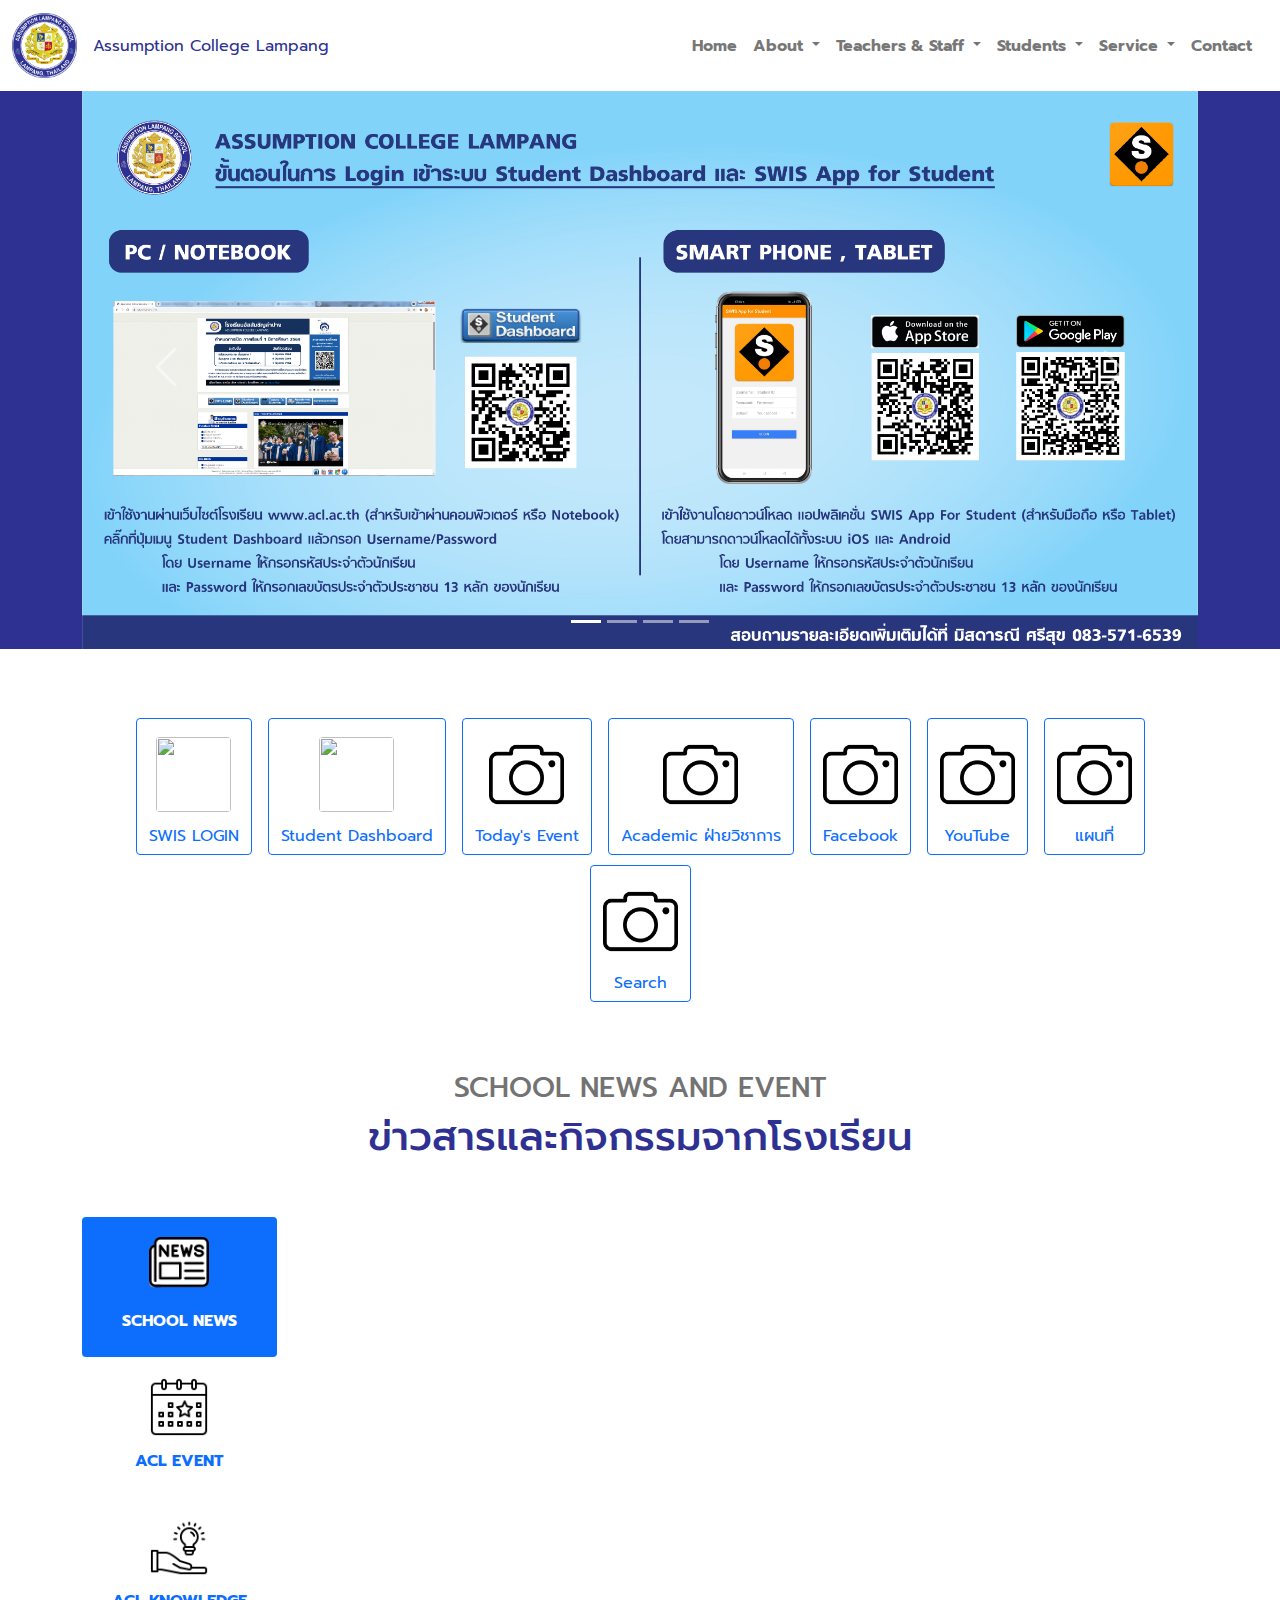
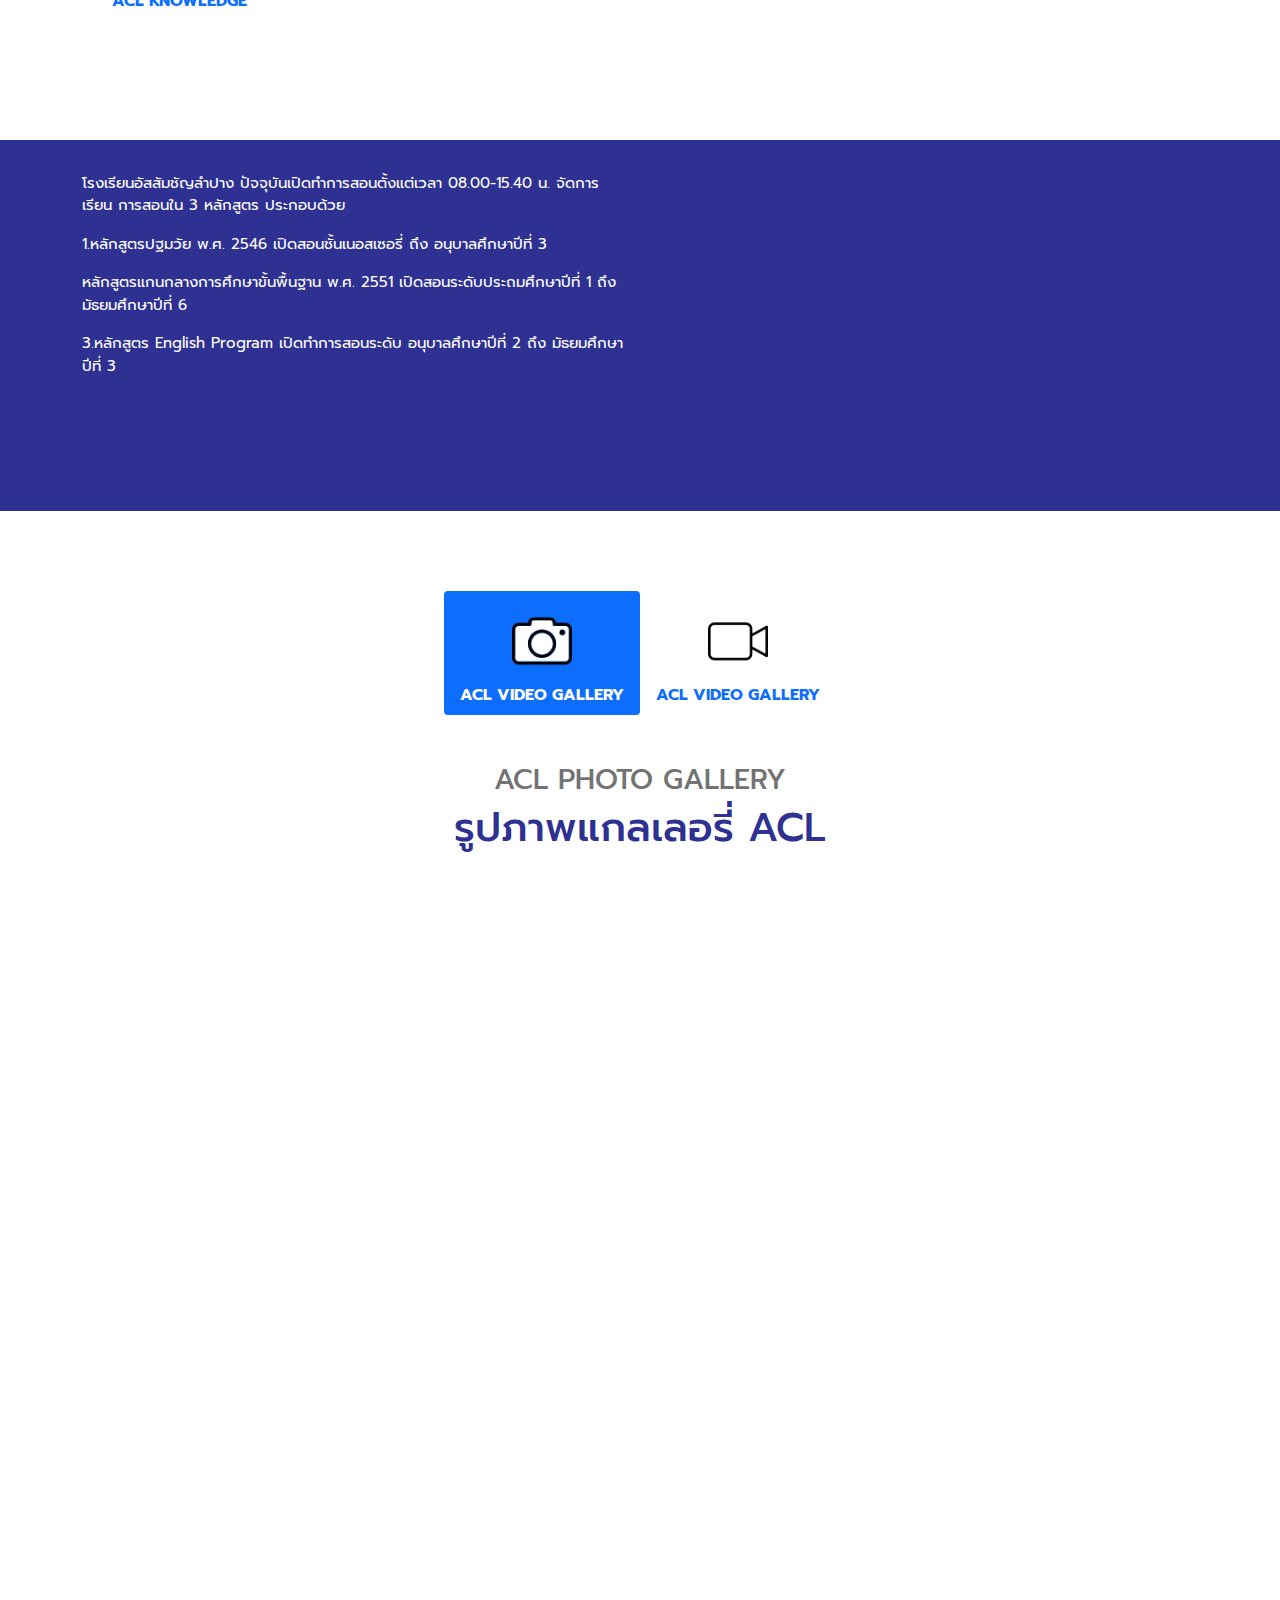
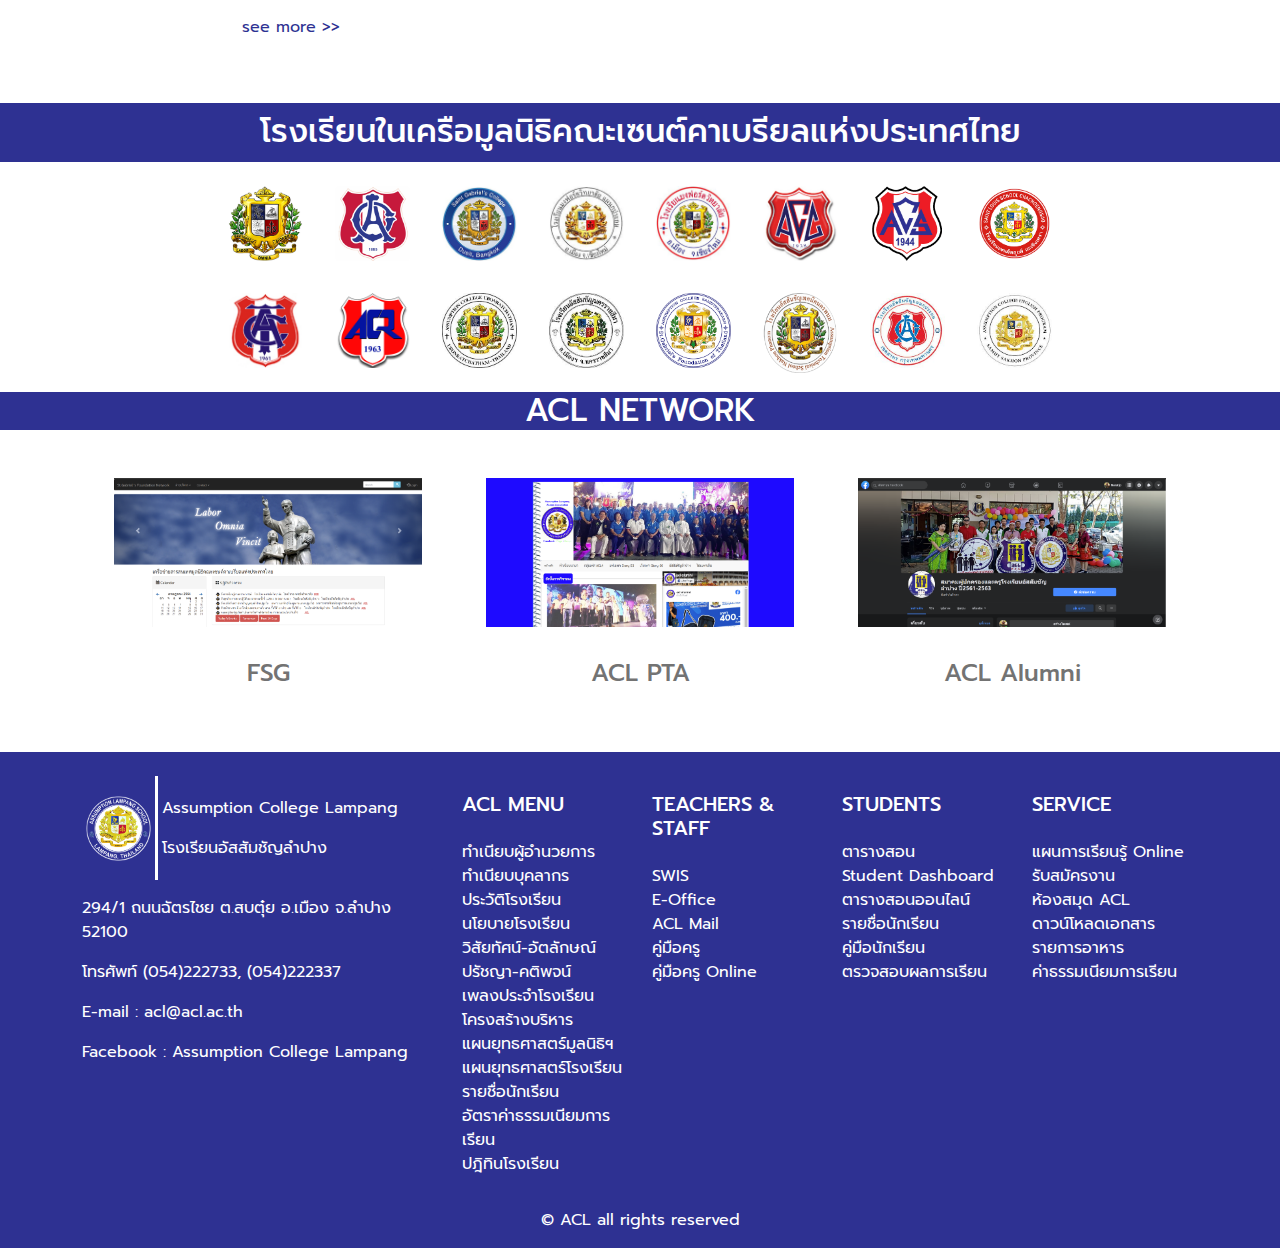
==== commit ac493729: "acl" ====
--- a/acl_project/index.html
+++ b/acl_project/index.html
@@ -15,10 +15,11 @@
       <link rel="stylesheet" href="css/footer.css">
       <link rel="stylesheet" href="css/content-network.css">
       <link rel="stylesheet" href="bootstrap-5.0.2/dist/css/bootstrap.min.css">
+
+      <link rel="stylesheet" href="css/slide_logo.css">
       <!-- <link rel="stylesheet" href="sass/custom.scss"> -->
 
   </head>
-
   <body >
   <!-- start navbar -->
     <nav class="navbar navbar-expand-lg navbar-light ">
@@ -36,7 +37,7 @@
             
             <div class="collapse navbar-collapse" id="navbarSupportedContent">
               <div class=" ms-auto" >
-                <ul class="navbar-nav mb-2 mb-lg-0">
+                <ul class="navbar-nav mb-2 mb-lg-0" style="padding-right: 8px;">
                     <li class="nav-item">
                         <a class="nav-link" href="#">Home</a>
                     </li>
@@ -154,30 +155,42 @@
       </div>
       <!-- end slider -->
 
-    <!-- start button tab -->
+    <!-- start button menu -->
     <div class="container-xl text-center" style="margin-top: 4rem; " >
       <button type="button" class="btn btn-outline-primary"style="margin:5px">
+        <img src="/image/button-menu/swis.png" class="rounded mx-auto d-block" width="75" height="75" style="margin: 12px 0 12px 0;">
+        SWIS LOGIN
+      </button>
+      <button type="button" class="btn btn-outline-primary"style="margin:5px">
+        <img src="/image/button-menu/student_swis.png" class="rounded mx-auto d-block" width="75" height="75" style="margin: 12px 0 12px 0;">
+        Student Dashboard
+      </button>
+      <button type="button" class="btn btn-outline-primary"style="margin:5px">
         <img src="image/camera.png" class="rounded mx-auto d-block" width="75" height="75" style="margin: 12px 0 12px 0;">
-        Primary
+        Today's Event
       </button>
       <button type="button" class="btn btn-outline-primary"style="margin:5px">
         <img src="image/camera.png" class="rounded mx-auto d-block" width="75" height="75" style="margin: 12px 0 12px 0;">
-        Primary
+        Academic ฝ่ายวิชาการ
       </button>
       <button type="button" class="btn btn-outline-primary"style="margin:5px">
         <img src="image/camera.png" class="rounded mx-auto d-block" width="75" height="75" style="margin: 12px 0 12px 0;">
-        Primary
+        Facebook
       </button>
       <button type="button" class="btn btn-outline-primary"style="margin:5px">
         <img src="image/camera.png" class="rounded mx-auto d-block" width="75" height="75" style="margin: 12px 0 12px 0;">
-        Primary
+        YouTube
       </button>
       <button type="button" class="btn btn-outline-primary"style="margin:5px">
         <img src="image/camera.png" class="rounded mx-auto d-block" width="75" height="75" style="margin: 12px 0 12px 0;">
-        Primary
+        แผนที่
+      </button>
+      <button type="button" class="btn btn-outline-primary"style="margin:5px">
+        <img src="image/camera.png" class="rounded mx-auto d-block" width="75" height="75" style="margin: 12px 0 12px 0;">
+        Search
       </button>
     </div>
-    <!-- end button tab -->
+    <!-- end button menu -->
 
       <!-- start tab-menu SCHOOL NEWS AND EVENT  -->
       <div class="container-xl" >
@@ -186,7 +199,7 @@
         <div class="d-flex align-items-start">
           <div class="nav flex-column nav-pills me-3" id="v-pills-tab" role="tablist" aria-orientation="vertical">
             <button class="nav-link active" id="v-pills-home-tab" data-bs-toggle="pill" data-bs-target="#v-pills-home" type="button" role="tab" aria-controls="v-pills-home" aria-selected="true">
-              <img src="image/newspaper1.png" class="rounded mx-auto d-block" width="6d0" height="60" style="margin: 12px 0 12px 0;">
+              <img src="image/newspaper1.png" class="rounded mx-auto d-block" width="60" height="60" style="margin: 12px 0 12px 0;">
               <p>SCHOOL NEWS</p>
             </button>
             <button class="nav-link" id="v-pills-profile-tab" data-bs-toggle="pill" data-bs-target="#v-pills-profile" type="button" role="tab" aria-controls="v-pills-profile" aria-selected="false">
@@ -215,8 +228,8 @@
 
       <!-- start youtube -->
       <div class="bg-youtube">
-        <div class="container-xl" >
-          <div class="row align-items-start">
+        <div class="container" >
+          <div class="row " id="youtube">
             <div class="col">
               <p class="text-y">โรงเรียนอัสสัมชัญลําปาง ปัจจุบันเปิดทําการสอนตั้งแต่เวลา 08.00-15.40 น. จัดการเรียน การสอนใน 3 หลักสูตร ประกอบด้วย</p>
               <p class="text-y">1.หลักสูตรปฐมวัย พ.ศ. 2546 เปิดสอนชั้นเนอสเซอรี่ ถึง อนุบาลศึกษาปีที่ 3</p>
@@ -225,7 +238,8 @@
             </div>
             <div class="col">
               <div class="iframe-container">
-                <iframe width="560" height="315" src="https://www.youtube.com/embed/vba7xh9mCi8" title="YouTube video player" frameborder="0" allow="accelerometer; autoplay; clipboard-write; encrypted-media; gyroscope; picture-in-picture" allowfullscreen></iframe>            </div>
+                <iframe width="560" height="315" src="https://www.youtube.com/embed/vba7xh9mCi8" title="YouTube video player" frameborder="0" allow="accelerometer; autoplay; clipboard-write; encrypted-media; gyroscope; picture-in-picture" allowfullscreen></iframe>            
+              </div>
             </div>
           </div>
         </div>
@@ -270,8 +284,67 @@
       </div>
         <!-- end tab video photo -->
 
+        <!-- start Logo มูลนิธื -->
+        <h2 class="text-center" style="margin-top: 4rem; padding: 10px; color: white; background-color: #2E3192;">โรงเรียนในเครือมูลนิธิคณะเซนต์คาเบรียลแห่งประเทศไทย</h2>
+        <div class="container">
+          <div class="logo-list">
+            <div class="row-logo">
+               <div class="column-logo">
+                  <a href="https://www.thaibrothers.net/"><img src="image/logo_Assumption/01.stGabriel.png" class="rounded mx-auto d-block" ></a>
+                </div>
+                <div class="column-logo">
+                  <a href="https://www.assumption.ac.th/"><img src="image/logo_Assumption/02.Assumption_College_(Thailand)_Logo.png" class="rounded mx-auto d-block"></a>
+                </div>
+                <div class="column-logo">
+                  <a href="http://www.sg.ac.th/site/"><img src="image/logo_Assumption/03.SGlogo.jpg" class="rounded mx-auto d-block"></a>
+                </div>
+                <div class="column-logo">
+                  <a href="https://www.mcp.ac.th/"><img src="image/logo_Assumption/04.mcp.jpg" class="rounded mx-auto d-block" ></a>
+                </div>
+                <div class="column-logo">
+                  <a href="https://www.montfort.ac.th/"><img src="image/logo_Assumption/05.Logo-Montfort-2016-300x300.jpg" class="rounded mx-auto d-block" ></a>
+                </div>
+                <div class="column-logo">
+                  <a href="https://www.acc.ac.th/"><img src="image/logo_Assumption/06.acc.png" class="rounded mx-auto d-block" ></a>
+                </div>
+                <div class="column-logo">
+                  <a href="http://www.acs.ac.th/acs2020/index.html"><img src="image/logo_Assumption/07.Logo_ACS.gif" class="rounded mx-auto d-block" ></a>
+                </div>
+                <div class="column-logo">
+                  <a href="https://www.sl.ac.th/"><img src="image/logo_Assumption/08.sl.png" class="rounded mx-auto d-block" ></a>
+                </div>     
+              </div>
+              <div class="row-logo">
+                <div class="column-logo">
+                 <a href="http://www.act.ac.th/"><img src="image/logo_Assumption/010.Logo-act.jpg" class="rounded mx-auto d-block"></a>
+                </div>
+                <div class="column-logo">
+                  <a href="http://www.acr.ac.th/"><img src="image/logo_Assumption/11.acr.png" class="rounded mx-auto d-block" ></a>
+                </div>
+                <div class="column-logo">
+                  <a href="https://www.acu.ac.th/acu/index.php"><img src="image/logo_Assumption/12.acu.jpg" class="rounded mx-auto d-block" ></a>
+                </div>
+                <div class="column-logo">
+                  <a href="http://www.acn.ac.th/"><img src="image/logo_Assumption/13.acn.jpg" class="rounded mx-auto d-block"></a>
+                </div>
+                <div class="column-logo">
+                  <a href="http://www.acsp.ac.th/"><img src="image/logo_Assumption/14.acsp.png" class="rounded mx-auto d-block"></a>
+                </div>
+                <div class="column-logo">
+                  <a href="http://www.atsn.ac.th/"><img src="image/logo_Assumption/15.nakonpanom.png" class="rounded mx-auto d-block" ></a>
+                </div>
+                <div class="column-logo">
+                  <a href="https://www.acp.ac.th/"><img src="image/logo_Assumption/16ac.jpg" class="rounded mx-auto d-block" ></a>
+                </div>
+                <div class="column-logo">
+                  <a href="https://www.acep.ac.th/"><img src="image/logo_Assumption/17.campus.jpg" class="rounded mx-auto d-block" ></a>
+                </div>   
+              </div>
+          </div> 
+        </div>
+
       <!-- start content network --> 
-      <h2 class="text-center" style="margin-top: 4rem; color: white; background-color: #2E3192;">ACL NETWORK</h2>
+      <h2 class="text-center" style="margin-top: 0.5rem; color: white; background-color: #2E3192;">ACL NETWORK</h2>
       <div class="container">
         <div class="d-flex align-content-center flex-wrap" style="margin-top: 1rem;"  >
           <a class="col-sm"  id="content-network" href="http://www.thaibrothers.net/">
@@ -289,7 +362,7 @@
         </div>
       </div>
       <!-- end content network -->
-
+    
         <!-- start Footer -->
       <footer class="page-footer font-small stylish-color-dark pt-4" id="footer" style="margin-top: 3.5rem;">
         <!-- Footer Links -->
@@ -466,6 +539,14 @@
       <!-- Footer -->
 
     <script src="bootstrap-5.0.2/dist/js/bootstrap.min.js"></script>
+    <!-- <script src="/js/slide.js"></script> -->
+
+    <!-- <script src="https://cdnjs.cloudflare.com/ajax/libs/OwlCarousel2/2.2.1/owl.carousel.js"></script> -->
+
+
+    <script src="https://cdnjs.cloudflare.com/ajax/libs/OwlCarousel2/2.2.1/owl.carousel.js"></script>
+
+
 
   </body>
 
--- a/acl_project/css/nav.css
+++ b/acl_project/css/nav.css
@@ -22,12 +22,12 @@
  
 
 .dropdown-menu{
-  transition:  0.5s;
+  transition: all 0.3s ease-in-out;
 }
 
 .dropdown-item {
 
-  transition: 0.5s;
+  transition: all 0.3s ease-in-out;
 }
 
 .animate{
--- a/acl_project/css/iframe_youtube.css
+++ b/acl_project/css/iframe_youtube.css
@@ -20,7 +20,7 @@
     height: auto;
     background-color: #2E3192;
     padding: 2rem 0 2rem 0; 
-    margin-top: 2.5rem;
+    margin-top: 1rem;
 }
 
 .text-y{
@@ -29,10 +29,20 @@
 }
 
 @media screen and (max-width: 768px) {
-    .row.align-items-start {
+    
+    .bg-youtube{
+        width: 100%;
+        height: auto;
+        background-color: #2E3192;
+        padding: 2rem 0 2rem 0; 
+        margin-top: 2.5rem;
+    }
+
+    div#youtube {
         display: flex;
         flex-direction: column;
     }
+
     .iframe-container{
        margin-top: 2rem;
     }
--- a/acl_project/css/content-network.css
+++ b/acl_project/css/content-network.css
@@ -1,6 +1,6 @@
 a#content-network {
     text-decoration: none;
-    transition: width 2s;
+    transition: all 0.3s ease-in-out;
 }
 
 
--- a/acl_project/css/slide_logo.css
+++ b/acl_project/css/slide_logo.css
@@ -0,0 +1,29 @@
+
+.row-logo{
+    width: 100%;
+    display: flex;
+    justify-content: center;
+}
+
+.column-logo{
+    margin: 1rem;
+    max-width: 75px ;
+    max-height: 75px;
+    width: 100%;
+    height: 100%;
+}
+
+.logo-list {
+    /* border-bottom: 1px solid #ddd; */
+}
+.logo-list img {
+    width: 100%;
+    height: 100%;
+    display: inline-block;
+    transition: all 0.3s ease-in-out;
+}
+.logo-list img:hover {
+    filter: none;
+    transform: scale(1.2);
+
+}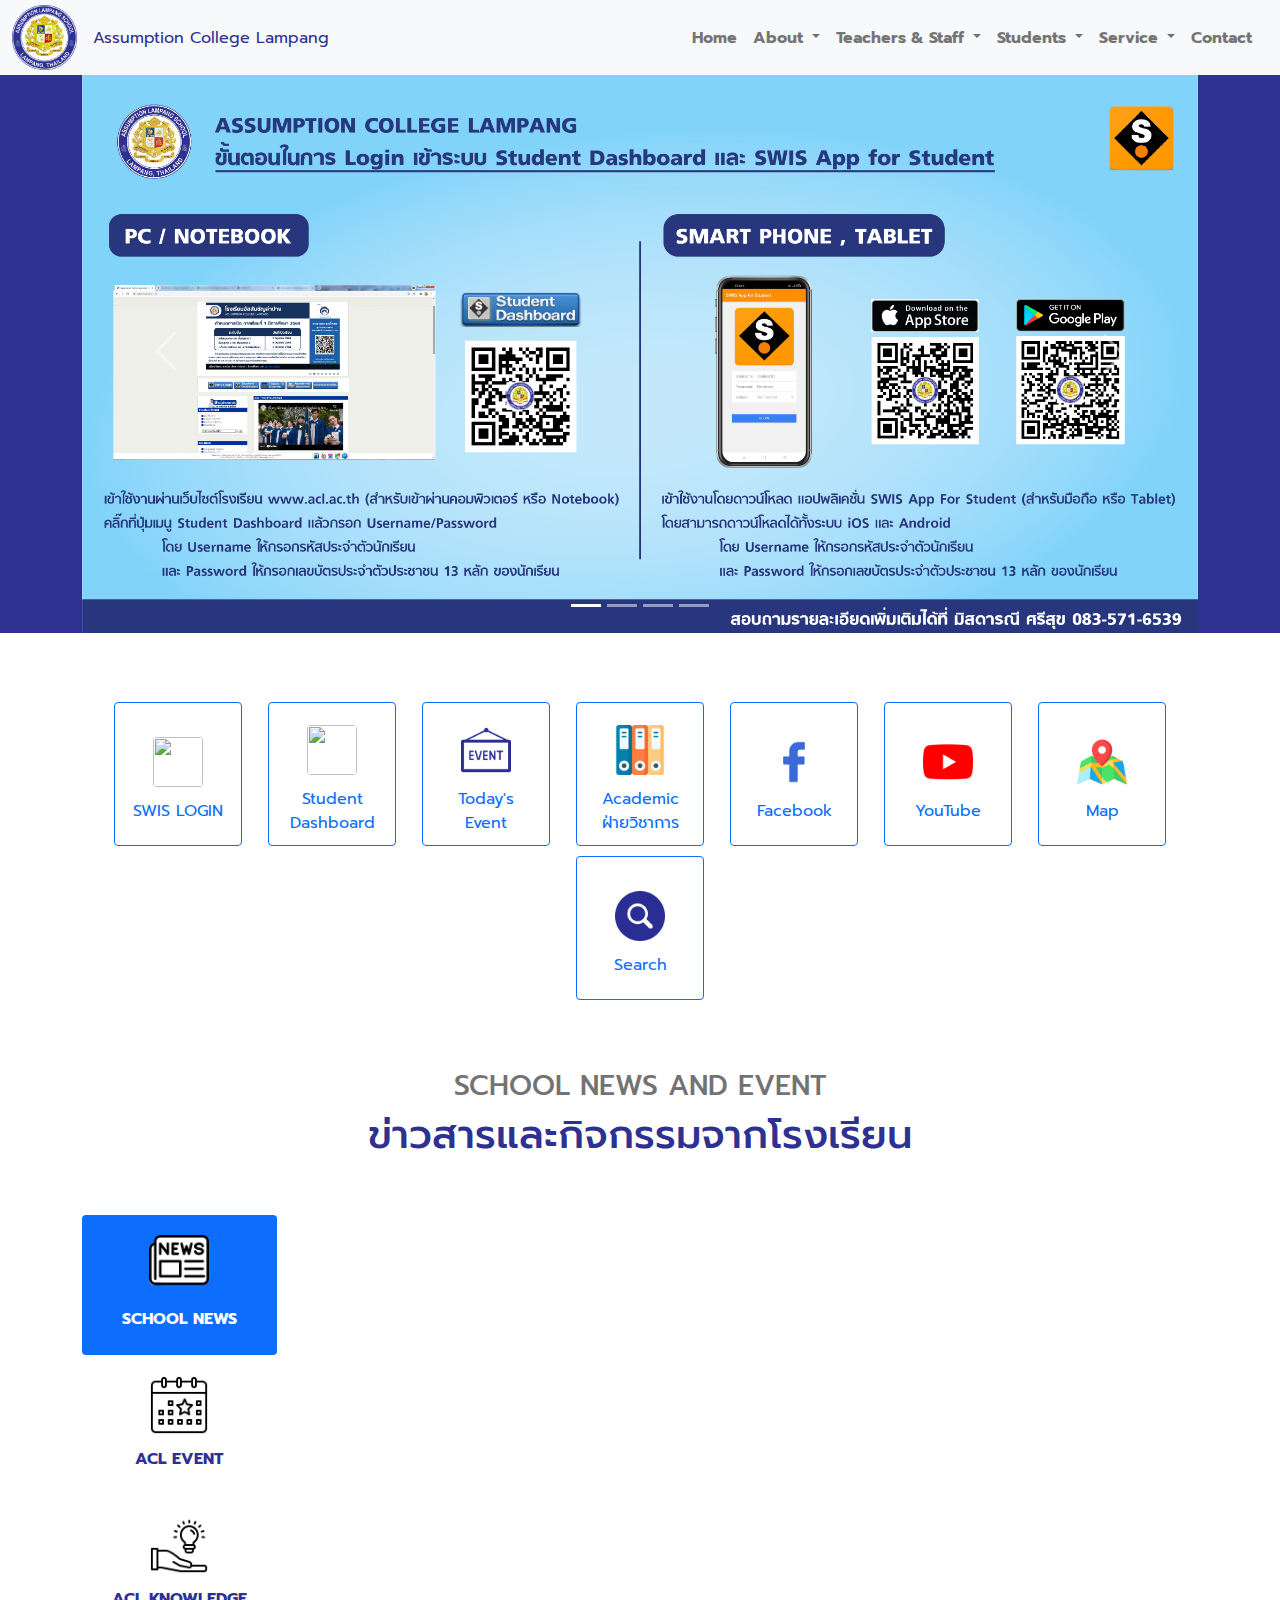
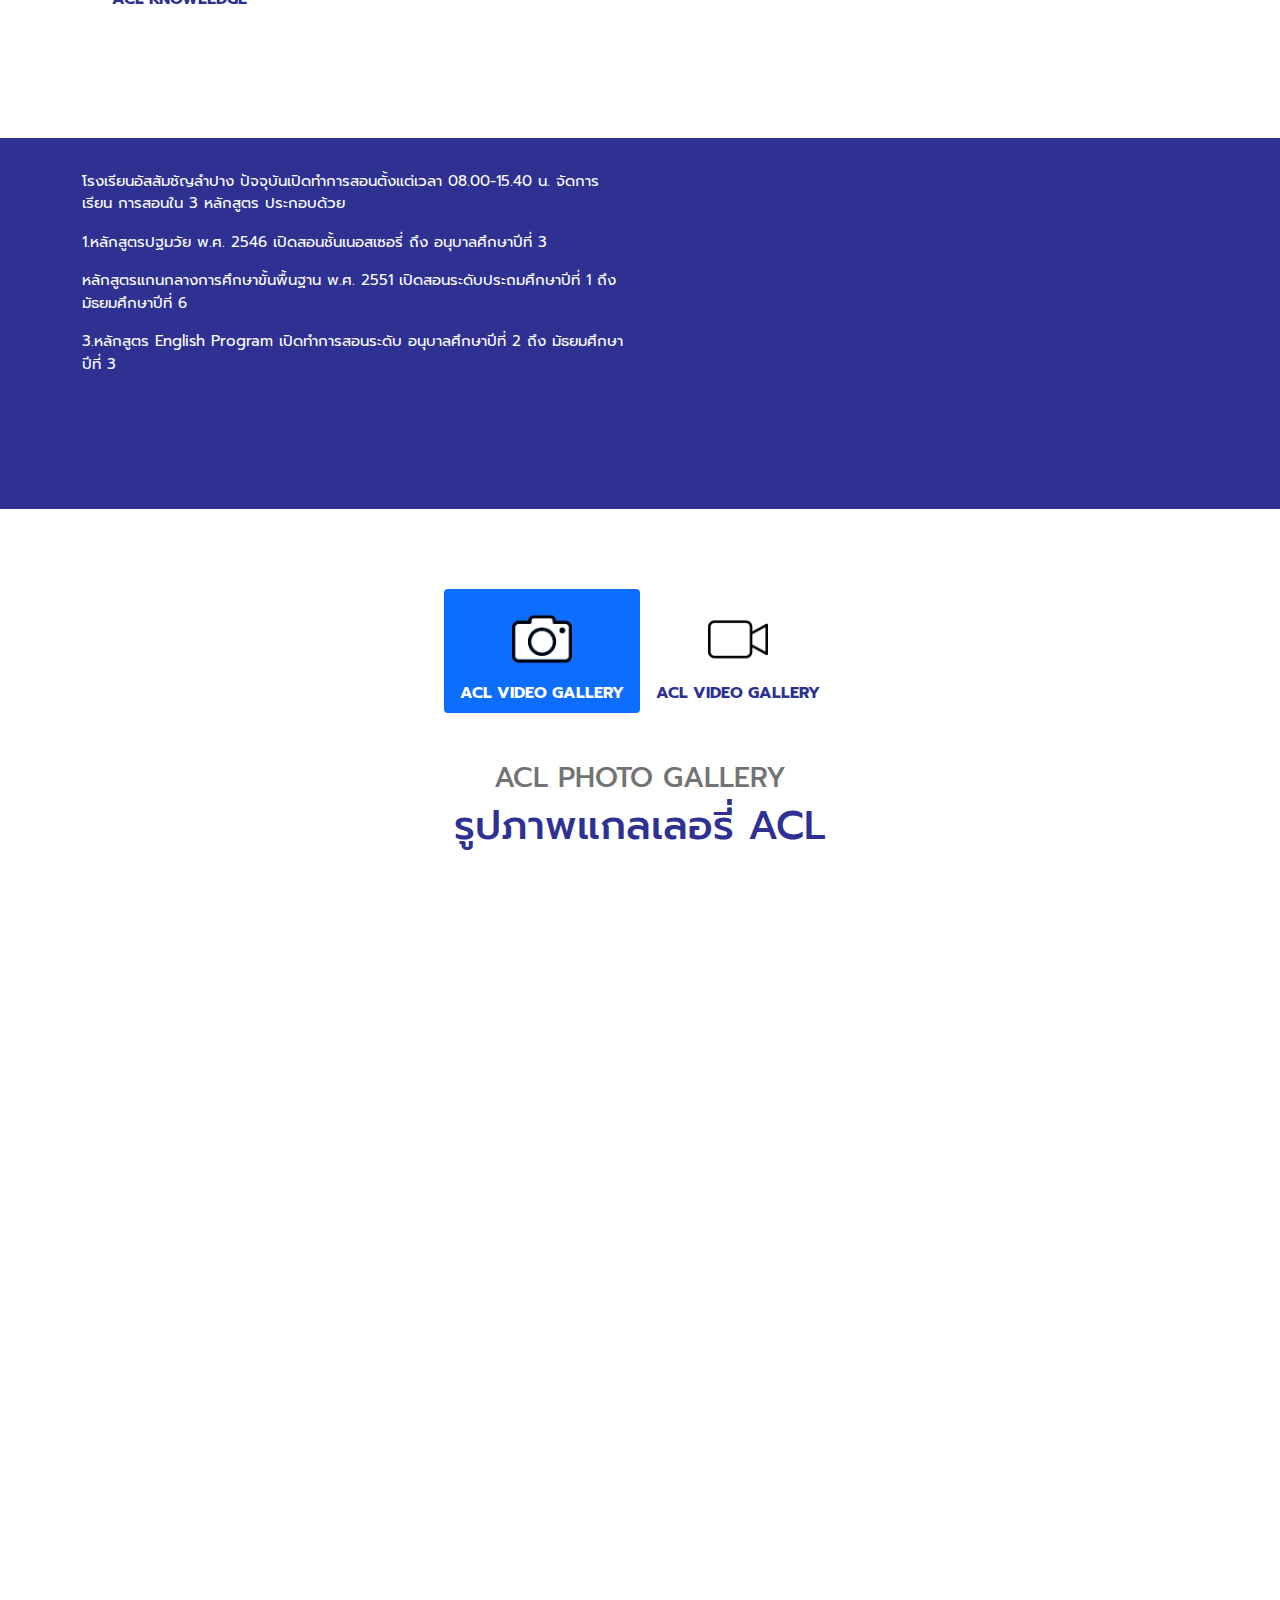
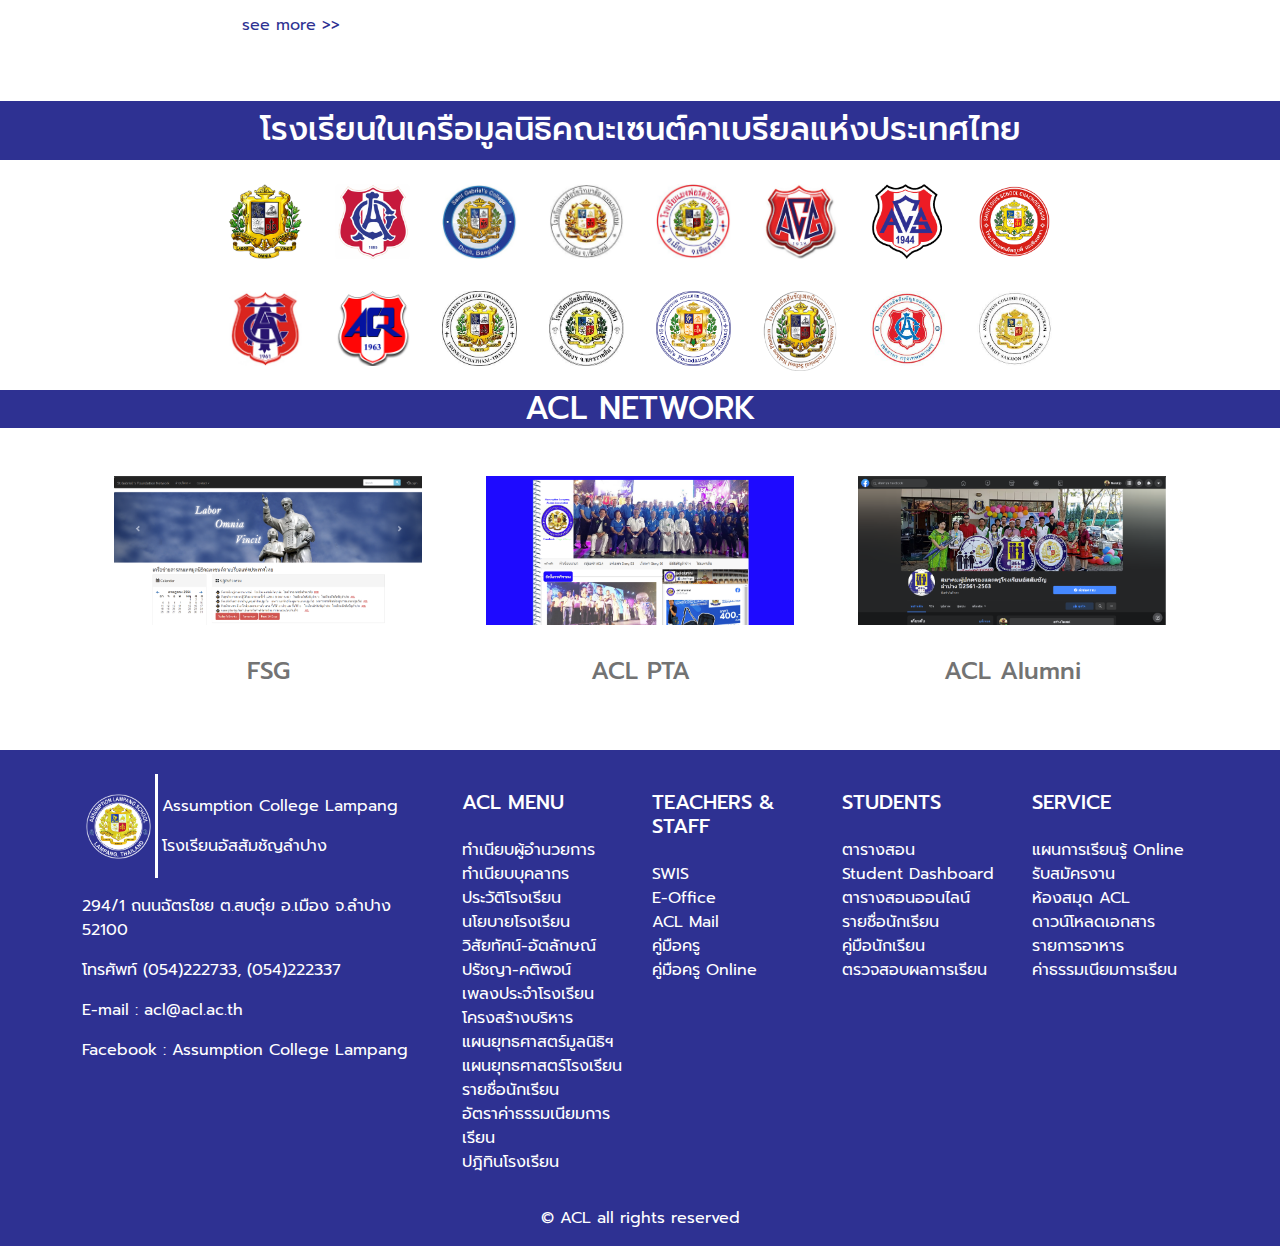
==== commit 77d237be: "button-menu" ====
--- a/acl_project/index.html
+++ b/acl_project/index.html
@@ -6,6 +6,7 @@
       <meta name="viewport" content="width=device-width, initial-scale=1">
       <title>Assumption College Lampang</title>
       <link rel="icon" type="image/png" sizes="25×25" href="image/acl_logo.png">
+      <link rel="stylesheet" href="bootstrap-5.0.2/dist/css/bootstrap.min.css">
       <!-- <link rel="stylesheet" href="css/buttom.css"> -->
       <link rel="stylesheet" href="css/tab_menu.css">
       <link rel="stylesheet" href="css/nav.css">
@@ -14,9 +15,8 @@
       <link rel="stylesheet" href="css/iframe_youtube.css">
       <link rel="stylesheet" href="css/footer.css">
       <link rel="stylesheet" href="css/content-network.css">
-      <link rel="stylesheet" href="bootstrap-5.0.2/dist/css/bootstrap.min.css">
-
-      <link rel="stylesheet" href="css/slide_logo.css">
+      <link rel="stylesheet" href="css/ac_logo.css">
+      <link rel="stylesheet" href="css/button_menu.css">
       <!-- <link rel="stylesheet" href="sass/custom.scss"> -->
 
   </head>
@@ -24,7 +24,7 @@
   <!-- start navbar -->
     <nav class="navbar navbar-expand-lg navbar-light ">
         <div class="container-fluid">
-            <a class="navbar-brand" href="#">
+            <a class="navbar-brand" href="/index.html">
                 <img src="image/acl_logo.png" width="65" height="65" class="d-inline-block align-top" alt="#">
             </a>
 
@@ -39,7 +39,7 @@
               <div class=" ms-auto" >
                 <ul class="navbar-nav mb-2 mb-lg-0" style="padding-right: 8px;">
                     <li class="nav-item">
-                        <a class="nav-link" href="#">Home</a>
+                        <a class="nav-link" href="/index.html">Home</a>
                     </li>
                     <li class="nav-item dropdown">
                       <a class="nav-link dropdown-toggle" href="#" id="navbarScrollingDropdown" role="button"
@@ -156,39 +156,55 @@
       <!-- end slider -->
 
     <!-- start button menu -->
-    <div class="container-xl text-center" style="margin-top: 4rem; " >
-      <button type="button" class="btn btn-outline-primary"style="margin:5px">
-        <img src="/image/button-menu/swis.png" class="rounded mx-auto d-block" width="75" height="75" style="margin: 12px 0 12px 0;">
-        SWIS LOGIN
-      </button>
-      <button type="button" class="btn btn-outline-primary"style="margin:5px">
-        <img src="/image/button-menu/student_swis.png" class="rounded mx-auto d-block" width="75" height="75" style="margin: 12px 0 12px 0;">
-        Student Dashboard
-      </button>
-      <button type="button" class="btn btn-outline-primary"style="margin:5px">
-        <img src="image/camera.png" class="rounded mx-auto d-block" width="75" height="75" style="margin: 12px 0 12px 0;">
-        Today's Event
-      </button>
-      <button type="button" class="btn btn-outline-primary"style="margin:5px">
-        <img src="image/camera.png" class="rounded mx-auto d-block" width="75" height="75" style="margin: 12px 0 12px 0;">
-        Academic ฝ่ายวิชาการ
-      </button>
-      <button type="button" class="btn btn-outline-primary"style="margin:5px">
-        <img src="image/camera.png" class="rounded mx-auto d-block" width="75" height="75" style="margin: 12px 0 12px 0;">
-        Facebook
-      </button>
-      <button type="button" class="btn btn-outline-primary"style="margin:5px">
-        <img src="image/camera.png" class="rounded mx-auto d-block" width="75" height="75" style="margin: 12px 0 12px 0;">
-        YouTube
-      </button>
-      <button type="button" class="btn btn-outline-primary"style="margin:5px">
-        <img src="image/camera.png" class="rounded mx-auto d-block" width="75" height="75" style="margin: 12px 0 12px 0;">
-        แผนที่
-      </button>
-      <button type="button" class="btn btn-outline-primary"style="margin:5px">
-        <img src="image/camera.png" class="rounded mx-auto d-block" width="75" height="75" style="margin: 12px 0 12px 0;">
-        Search
-      </button>
+    <div class="container-xl text-center" style="margin-top: 4rem;" >
+      <a href="https://swis.acl.ac.th/" target="_blank" class="button-menu">
+        <button type="button" class="btn btn-outline-primary button-menu">
+          <img src="/image/button-menu/swis.png" class="rounded mx-auto d-block img-menu">
+          SWIS LOGIN
+        </button>
+      </a>
+      <a href="https://swis.acl.ac.th/student/login.php" target="_blank" class="button-menu">
+        <button type="button" class="btn btn-outline-primary button-menu">
+          <img src="/image/button-menu/student_swis.png" class="rounded mx-auto d-block img-menu">
+          Student Dashboard
+        </button>
+      </a> 
+      <a href="https://swis.acl.ac.th/student/login.php" target="_blank" class="button-menu">
+        <button type="button" class="btn btn-outline-primary button-menu">
+          <img src="image/button-menu/event.png" class="rounded mx-auto d-block img-menu">
+          Today's Event
+        </button>
+      </a>
+      <a href="https://sites.google.com/acl.ac.th/aclcur/%E0%B8%87%E0%B8%B2%E0%B8%99%E0%B8%9A%E0%B8%A3%E0%B8%AB%E0%B8%B2%E0%B8%A3%E0%B8%9D%E0%B8%B2%E0%B8%A2" target="_blank" class="button-menu">
+        <button type="button" class="btn btn-outline-primary button-menu">
+          <img src="image/button-menu/folder.png" class="rounded mx-auto d-block img-menu">
+          Academic ฝ่ายวิชาการ
+        </button>
+      </a>
+      <a href="https://www.facebook.com/ACL2501/" target="_blank" class="button-menu">
+        <button type="button" class="btn btn-outline-primary button-menu">
+          <img src="image/button-menu/facebook (2).png" class="rounded mx-auto d-block img-menu">
+          Facebook
+        </button>
+      </a>
+      <a href="https://www.youtube.com/channel/UCKcsDlpyh6mKQGLmVdqm30Q" target="_blank" class="button-menu">
+        <button type="button" class="btn btn-outline-primary button-menu">
+          <img src="image/button-menu/youtube (2).png" class="rounded mx-auto d-block img-menu">
+          YouTube
+        </button>
+      </a>
+      <a href="https://www.acl.ac.th/about-map.html" target="_blank" class="button-menu">
+        <button type="button" class="btn btn-outline-primary button-menu">
+          <img src="image/button-menu/map.png" class="rounded mx-auto d-block img-menu">
+          Map
+        </button>
+      </a>
+      <a href="/sreach_swis.html" target="_blank" class="button-menu">
+        <button type="button" class="btn btn-outline-primary button-menu">
+          <img src="image/button-menu/search.png" class="rounded mx-auto d-block img-menu">
+          Search
+        </button>
+      </a>
     </div>
     <!-- end button menu -->
 
@@ -347,15 +363,15 @@
       <h2 class="text-center" style="margin-top: 0.5rem; color: white; background-color: #2E3192;">ACL NETWORK</h2>
       <div class="container">
         <div class="d-flex align-content-center flex-wrap" style="margin-top: 1rem;"  >
-          <a class="col-sm"  id="content-network" href="http://www.thaibrothers.net/">
+          <a class="col-sm"  id="content-network" href="http://www.thaibrothers.net/" target="_blank">
             <img src="image/fsg.png" class="rounded mx-auto d-block" width="100%"  style="padding: 2rem;"  >
             <h4 class="text-center"  style="color: #737373;">FSG </h4>
           </a>
-          <a class="col-sm"  id="content-network" href="https://www.facebook.com/%E0%B8%AA%E0%B8%A1%E0%B8%B2%E0%B8%84%E0%B8%A1%E0%B8%9C%E0%B8%B9%E0%B9%89%E0%B8%9B%E0%B8%81%E0%B8%84%E0%B8%A3%E0%B8%AD%E0%B8%87%E0%B9%81%E0%B8%A5%E0%B8%B0%E0%B8%84%E0%B8%A3%E0%B8%B9%E0%B9%82%E0%B8%A3%E0%B8%87%E0%B9%80%E0%B8%A3%E0%B8%B5%E0%B8%A2%E0%B8%99%E0%B8%AD%E0%B8%B1%E0%B8%AA%E0%B8%AA%E0%B8%B1%E0%B8%A1%E0%B8%8A%E0%B8%B1%E0%B8%8D%E0%B8%A5%E0%B8%B3%E0%B8%9B%E0%B8%B2%E0%B8%87-%E0%B8%9B%E0%B8%B52561-2563-275577793124846/?ref=page_internal">
+          <a class="col-sm"  id="content-network" href="https://www.facebook.com/%E0%B8%AA%E0%B8%A1%E0%B8%B2%E0%B8%84%E0%B8%A1%E0%B8%9C%E0%B8%B9%E0%B9%89%E0%B8%9B%E0%B8%81%E0%B8%84%E0%B8%A3%E0%B8%AD%E0%B8%87%E0%B9%81%E0%B8%A5%E0%B8%B0%E0%B8%84%E0%B8%A3%E0%B8%B9%E0%B9%82%E0%B8%A3%E0%B8%87%E0%B9%80%E0%B8%A3%E0%B8%B5%E0%B8%A2%E0%B8%99%E0%B8%AD%E0%B8%B1%E0%B8%AA%E0%B8%AA%E0%B8%B1%E0%B8%A1%E0%B8%8A%E0%B8%B1%E0%B8%8D%E0%B8%A5%E0%B8%B3%E0%B8%9B%E0%B8%B2%E0%B8%87-%E0%B8%9B%E0%B8%B52561-2563-275577793124846/?ref=page_internal" target="_blank">
             <img src="image/acl-ptc.png" class="rounded mx-auto d-block" width="100%" style="padding: 2rem;" >
             <h4 class="text-center" style="color: #737373;">ACL PTA </h4>
           </a>
-          <a class="col-sm"  id="content-network" href="http://www.aclalumni.com/">
+          <a class="col-sm"  id="content-network" href="http://www.aclalumni.com/" target="_blank">
             <img src="image/acl-alumni.png" class="rounded mx-auto d-block" width="100%" style="padding: 2rem;">
             <h4 class="text-center" style="color: #737373;">ACL Alumni</h4>
           </a>
--- a/acl_project/css/tab_menu.css
+++ b/acl_project/css/tab_menu.css
@@ -9,7 +9,7 @@
 
 .nav-pills .nav-link.active, .nav-pills .show>.nav-link {
     color: #fff;
-    background-color: #2E3192;
+    /* background-color: #2E3192; */
 }
 
 .naratip{
--- a/acl_project/css/nav.css
+++ b/acl_project/css/nav.css
@@ -1,6 +1,7 @@
 .navbar{
     padding-top: 0;
     padding-bottom: 0rem;
+    background-color: #f8f9fa;
   }
 
 
@@ -26,13 +27,12 @@
 }
 
 .dropdown-item {
-
   transition: all 0.3s ease-in-out;
 }
 
 .animate{
-  animation-duration: 0.4s;
-  -webkit-animation-duration: 0.4s;
+  animation-duration: 0.5s;
+  -webkit-animation-duration: 0.5s;
   animation-fill-mode: both;
   -webkit-animation-fill-mode: both;
 }
@@ -68,6 +68,7 @@
 
 .nav-item:hover{
   border-bottom: 5 solid #2E3192;
+  transition: all 0.3s ease-in-out;
 } 
 
 
--- a/acl_project/css/slider.css
+++ b/acl_project/css/slider.css
@@ -12,5 +12,6 @@
     background:#2E3192;
     width: 100%;
     height: 100%;
+    transition: all 0.3s ease-in-out;
 }
 
--- a/acl_project/css/ac_logo.css
+++ b/acl_project/css/ac_logo.css
@@ -0,0 +1,29 @@
+
+.row-logo{
+    width: 100%;
+    display: flex;
+    justify-content: center;
+}
+
+.column-logo{
+    margin: 1rem;
+    max-width: 75px ;
+    max-height: 75px;
+    width: 100%;
+    height: 100%;
+}
+
+.logo-list {
+    /* border-bottom: 1px solid #ddd; */
+}
+.logo-list img {
+    width: 100%;
+    height: 100%;
+    display: inline-block;
+    transition: all 0.3s ease-in-out;
+}
+.logo-list img:hover {
+    filter: none;
+    transform: scale(1.2);
+
+}--- a/acl_project/css/button_menu.css
+++ b/acl_project/css/button_menu.css
@@ -0,0 +1,58 @@
+
+/* .row-button-menu{
+    width: 100%;
+    display: flex;
+    justify-content: center;
+}
+
+.column-button-menu{
+    max-width: 100px ;
+    max-height: 100px;
+    width: 100%;
+    height: 100%;
+    margin: 2rem;
+}
+
+
+.button-menu-list img {
+    width: 75%;
+    height: 75%;
+    display: inline-block;
+    transition: all 0.3s ease-in-out;
+}
+.button-menu-list img:hover {
+    filter: none;
+    transform: scale(1.2);
+
+} */
+.button-menu{
+    margin: 5px;
+    width: 8rem;
+    height: 9rem;
+    transition: all 0.3s ease-in-out;
+
+    text-decoration: none;
+}
+
+
+.img-menu{
+    width: 50px;
+    height: 50px;
+    margin: 12px 0 12px 0;
+    
+}
+
+@media screen and (max-width: 600px) { 
+    .button-menu{
+        margin: 5px;
+        width: 4.8rem;
+        height: 5.5rem;
+        font-size: 2px;
+    }
+    .img-menu{
+        width: 20px;
+        height: 20px;
+  
+    }
+}
+
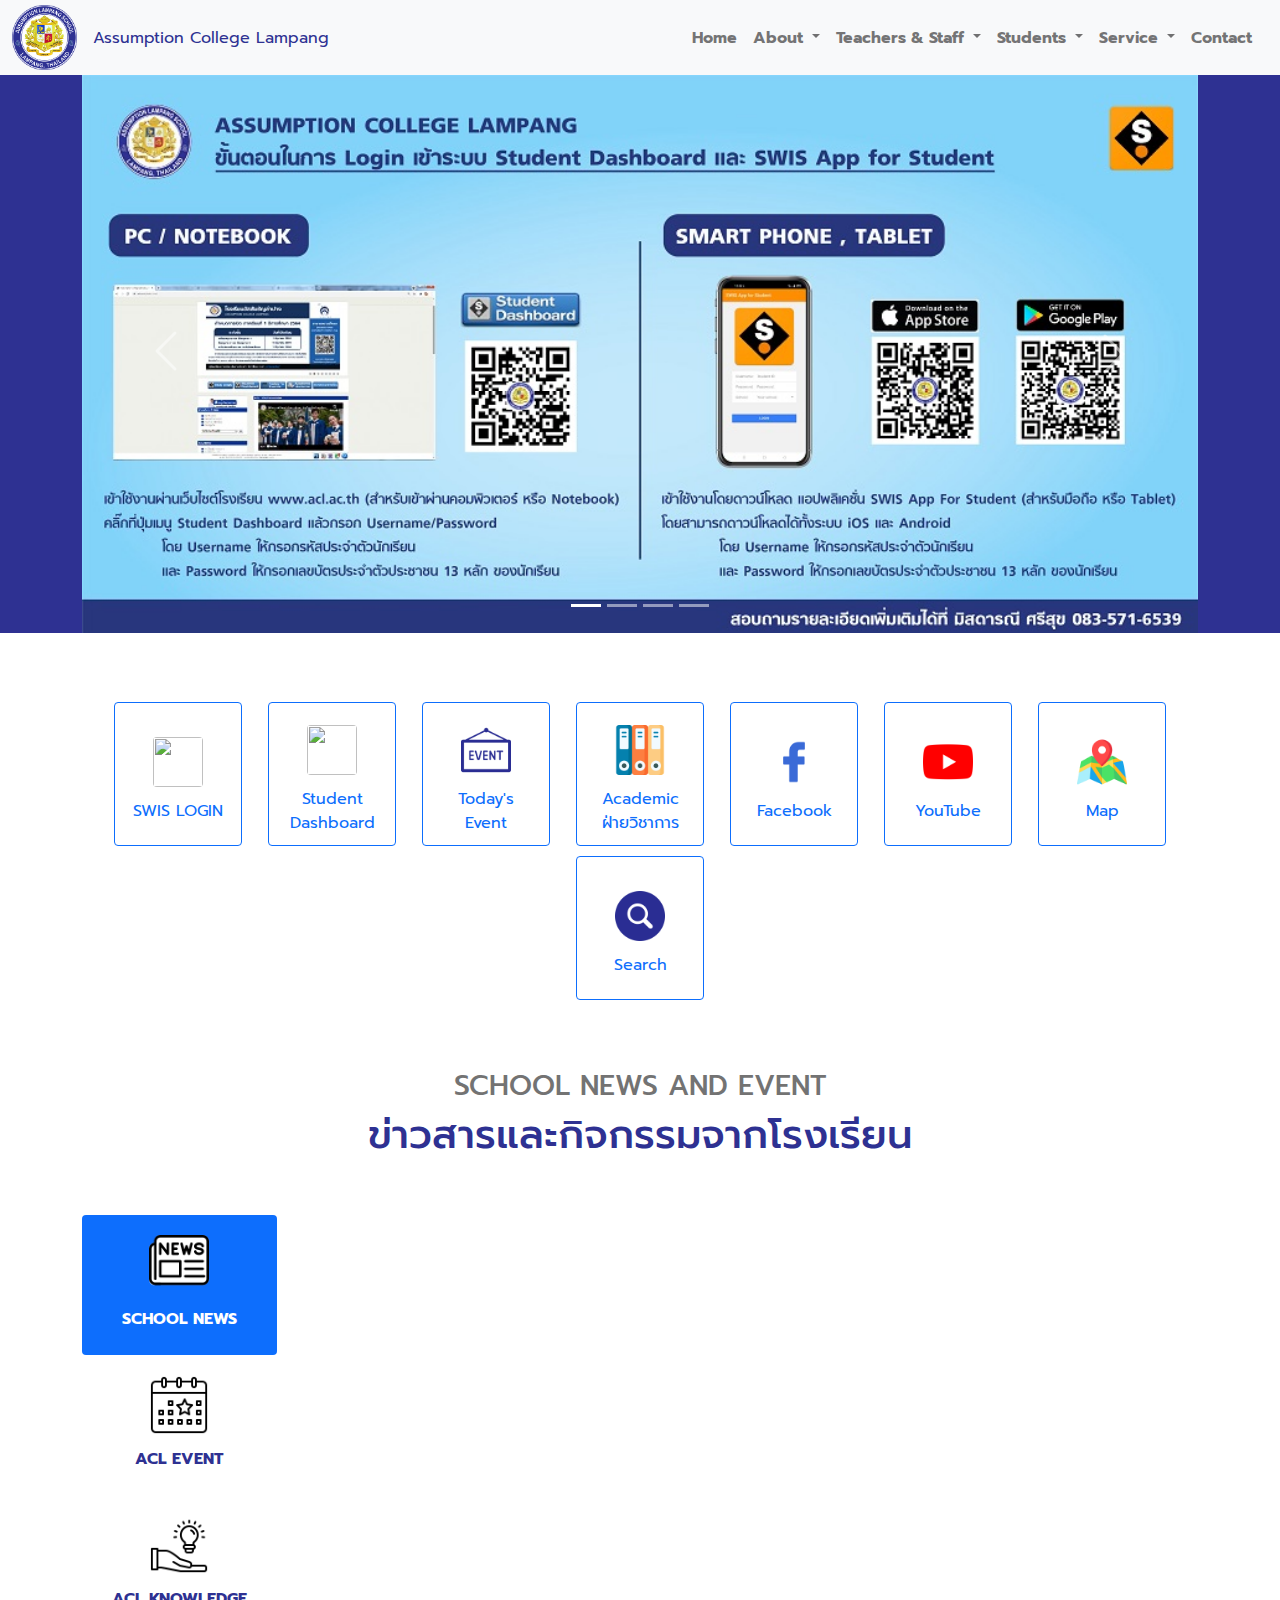
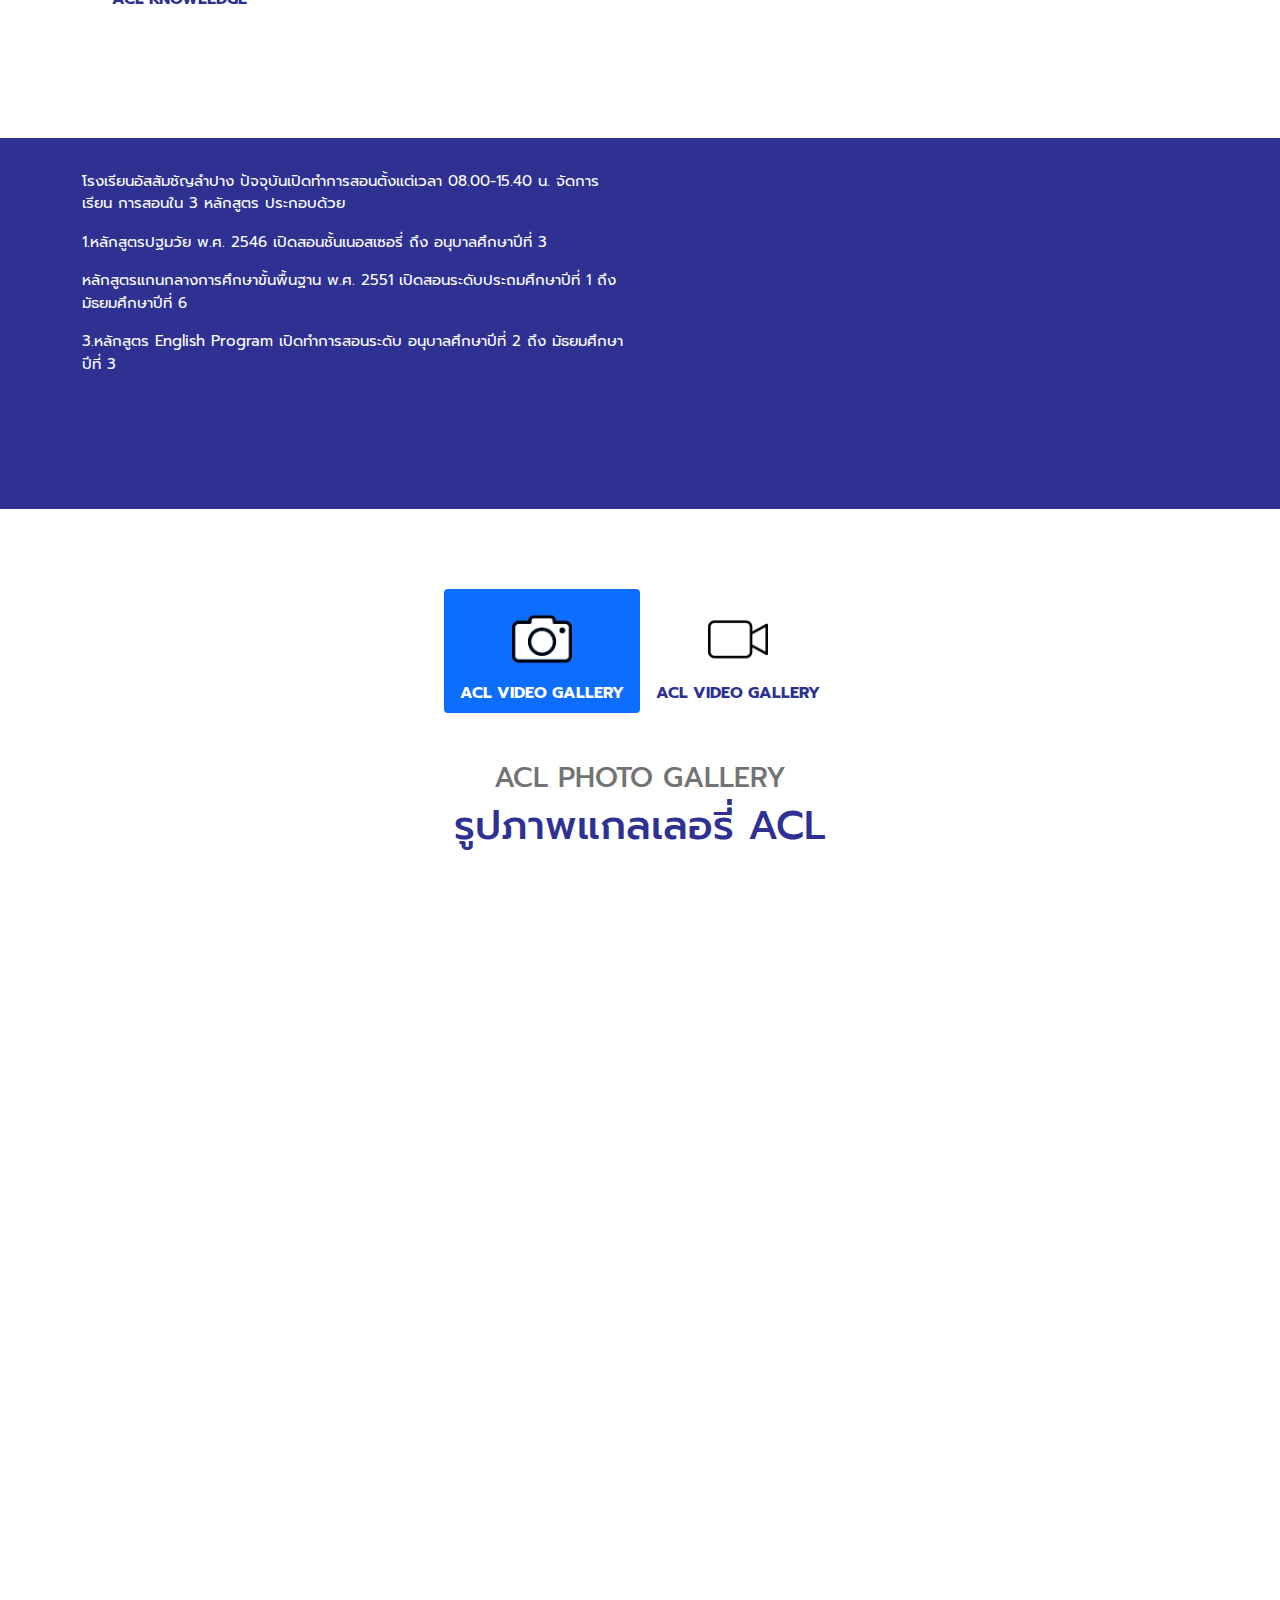
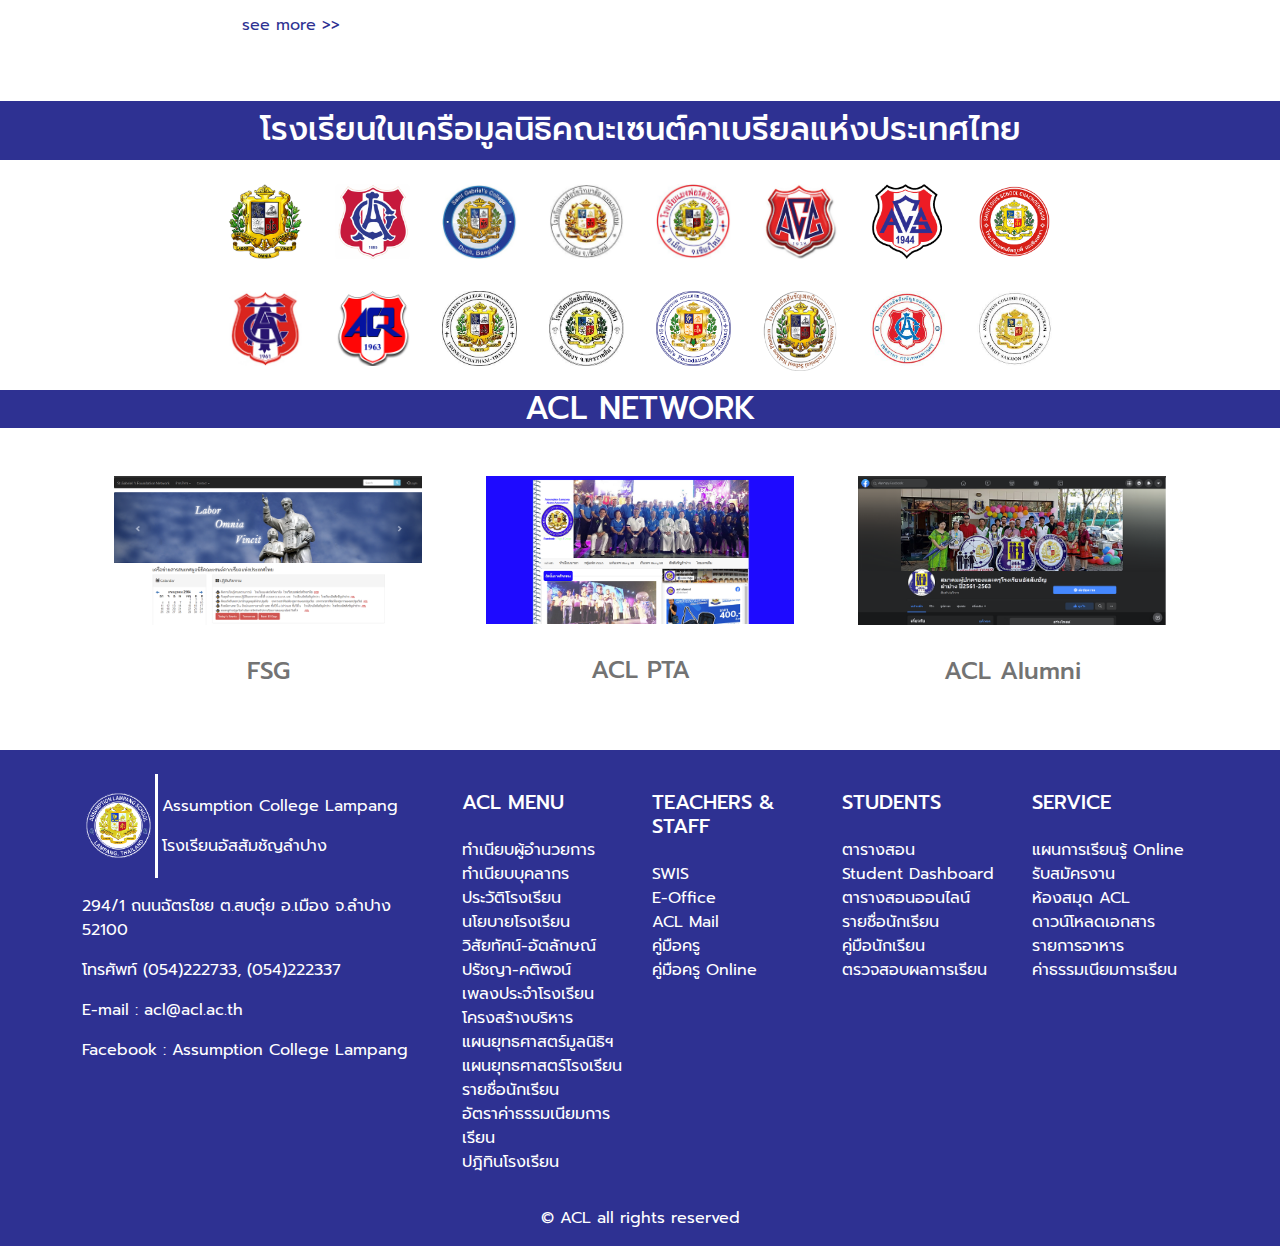
==== commit 472282d5: "aa" ====
--- a/acl_project/index.html
+++ b/acl_project/index.html
@@ -25,7 +25,7 @@
     <nav class="navbar navbar-expand-lg navbar-light ">
         <div class="container-fluid">
             <a class="navbar-brand" href="/index.html">
-                <img src="image/acl_logo.png" width="65" height="65" class="d-inline-block align-top" alt="#">
+                <img src="image/logo_nav/acl_logo.png" width="65" height="65" class="d-inline-block align-top" alt="#">
             </a>
 
             <span class="text-logo">Assumption College Lampang</span>       
@@ -72,7 +72,6 @@
                           <ul class="dropdown-menu animate slideDown" aria-labelledby="navbarScrollingDropdown">
                               <li><a class="dropdown-item" href="https://swis.acl.ac.th/admin/login.php">SWIS</a></li>
                               <li><a class="dropdown-item" href="https://swis.acl.ac.th/admin/login.php">E-Office</a></li>
-                              <!-- <li><a class="dropdown-item" href="http://classroom.acl.ac.th/">E-Learning</a></li> -->
                               <li><a class="dropdown-item" href="https://accounts.google.com/signin/v2/identifier?continue=https%3A%2F%2Fmail.google.com%2Fmail%2F&ltmpl=default&hd=acl.ac.th&service=mail&sacu=1&rip=1&flowName=GlifWebSignIn&flowEntry=ServiceLogin#identifier">ACL Mail</a></li>
                               <li><a class="dropdown-item" href="https://www.acl.ac.th/images/about/pdf/teacher_guide2017.PDF">คู่มือครู</a></li>
                               <li><a class="dropdown-item" href="https://acl.ac.th/images/about/pdf/online/teacher-online.pdf">คู่มือครู Online</a></li>
@@ -116,8 +115,6 @@
     </nav>
     <!-- end navbar -->
 
-    
-    
     <!-- start slider -->
     <div class="slider">
         <div class="container-xl" >
@@ -130,16 +127,16 @@
             </div>
             <div class="carousel-inner">
               <div class="carousel-item active">
-                <a href="https://www.acl.ac.th/about-acl_brother.html"><img src="image/1.jpeg" class="d-block w-100" alt="..."></a>
+                <a href="https://www.acl.ac.th/about-acl_brother.html"><img src="image/slider/1.jpeg" class="d-block w-100" alt="..."></a>
               </div>
               <div class="carousel-item">
-                <img src="image/2.jpeg" class="d-block w-100" alt="...">
+                <img src="image/slider/2.jpeg" class="d-block w-100">
             </div>
               <div class="carousel-item">
-                <img src="image/3.png" class="d-block w-100" alt="...">
+                <img src="image/slider/3.png" class="d-block w-100">
               </div>
               <div class="carousel-item">
-                <img src="image/5.jpeg" class="d-block w-100" alt="...">
+                <img src="image/slider/5.jpeg" class="d-block w-100">
               </div>
             </div>
             <button class="carousel-control-prev" type="button" data-bs-target="#carouselExampleIndicators" data-bs-slide="prev">
@@ -159,7 +156,8 @@
     <div class="container-xl text-center" style="margin-top: 4rem;" >
       <a href="https://swis.acl.ac.th/" target="_blank" class="button-menu">
         <button type="button" class="btn btn-outline-primary button-menu">
-          <img src="/image/button-menu/swis.png" class="rounded mx-auto d-block img-menu">
+          <img src="/image/button-menu/swis.png
+          " class="rounded mx-auto d-block img-menu">
           SWIS LOGIN
         </button>
       </a>
@@ -215,15 +213,15 @@
         <div class="d-flex align-items-start">
           <div class="nav flex-column nav-pills me-3" id="v-pills-tab" role="tablist" aria-orientation="vertical">
             <button class="nav-link active" id="v-pills-home-tab" data-bs-toggle="pill" data-bs-target="#v-pills-home" type="button" role="tab" aria-controls="v-pills-home" aria-selected="true">
-              <img src="image/newspaper1.png" class="rounded mx-auto d-block" width="60" height="60" style="margin: 12px 0 12px 0;">
+              <img src="image/logo_tab/newspaper1.png" class="rounded mx-auto d-block" width="60" height="60" style="margin: 12px 0 12px 0;">
               <p>SCHOOL NEWS</p>
             </button>
             <button class="nav-link" id="v-pills-profile-tab" data-bs-toggle="pill" data-bs-target="#v-pills-profile" type="button" role="tab" aria-controls="v-pills-profile" aria-selected="false">
-              <img src="image/event.png" class="rounded mx-auto d-block" width="60" height="60" style="margin: 12px 0 12px 0;">
+              <img src="image/logo_tab/event.png" class="rounded mx-auto d-block" width="60" height="60" style="margin: 12px 0 12px 0;">
               <p>ACL EVENT</p>
             </button>
             <button class="nav-link" id="v-pills-messages-tab" data-bs-toggle="pill" data-bs-target="#v-pills-messages" type="button" role="tab" aria-controls="v-pills-messages" aria-selected="false">
-              <img src="image/knowledge.png" class="rounded mx-auto d-block" width="60" height="60" style="margin: 12px 0 12px 0;">
+              <img src="image/logo_tab/knowledge.png" class="rounded mx-auto d-block" width="60" height="60" style="margin: 12px 0 12px 0;">
               <p>ACL KNOWLEDGE</p>
             </button>
           </div>
@@ -268,13 +266,13 @@
           <ul class="nav nav-pills mb-3" id="pills-tab" role="tablist">
             <li class="nav-item" role="presentation">
               <button class="nav-link active" id="pills-home-tab" data-bs-toggle="pill" data-bs-target="#pills-home" type="button" role="tab" aria-controls="pills-home" aria-selected="true">
-                <img src="image/camera.png" class="rounded mx-auto d-block" width="60" height="60" style="margin: 12px 0 12px 0;">
+                <img src="image/logo_tab/camera.png" class="rounded mx-auto d-block" width="60" height="60" style="margin: 12px 0 12px 0;">
                 ACL VIDEO GALLERY
               </button>
             </li>
             <li class="nav-item" role="presentation">
               <button class="nav-link" id="pills-profile-tab" data-bs-toggle="pill" data-bs-target="#pills-profile" type="button" role="tab" aria-controls="pills-profile" aria-selected="false">
-                <img src="image/video-camera.png" class="rounded mx-auto d-block" width="60" height="60" style="margin: 12px 0 12px 0;">
+                <img src="image/logo_tab/video-camera.png" class="rounded mx-auto d-block" width="60" height="60" style="margin: 12px 0 12px 0;">
                 ACL VIDEO GALLERY
               </button>
             </li>
@@ -364,15 +362,15 @@
       <div class="container">
         <div class="d-flex align-content-center flex-wrap" style="margin-top: 1rem;"  >
           <a class="col-sm"  id="content-network" href="http://www.thaibrothers.net/" target="_blank">
-            <img src="image/fsg.png" class="rounded mx-auto d-block" width="100%"  style="padding: 2rem;"  >
-            <h4 class="text-center"  style="color: #737373;">FSG </h4>
+            <img src="image/network/fsg.png" class="rounded mx-auto d-block" width="100%"  style="padding: 2rem;"  >
+            <h4 class="text-center"  style="color: #737373;">FSG</h4>
           </a>
           <a class="col-sm"  id="content-network" href="https://www.facebook.com/%E0%B8%AA%E0%B8%A1%E0%B8%B2%E0%B8%84%E0%B8%A1%E0%B8%9C%E0%B8%B9%E0%B9%89%E0%B8%9B%E0%B8%81%E0%B8%84%E0%B8%A3%E0%B8%AD%E0%B8%87%E0%B9%81%E0%B8%A5%E0%B8%B0%E0%B8%84%E0%B8%A3%E0%B8%B9%E0%B9%82%E0%B8%A3%E0%B8%87%E0%B9%80%E0%B8%A3%E0%B8%B5%E0%B8%A2%E0%B8%99%E0%B8%AD%E0%B8%B1%E0%B8%AA%E0%B8%AA%E0%B8%B1%E0%B8%A1%E0%B8%8A%E0%B8%B1%E0%B8%8D%E0%B8%A5%E0%B8%B3%E0%B8%9B%E0%B8%B2%E0%B8%87-%E0%B8%9B%E0%B8%B52561-2563-275577793124846/?ref=page_internal" target="_blank">
-            <img src="image/acl-ptc.png" class="rounded mx-auto d-block" width="100%" style="padding: 2rem;" >
+            <img src="image/network/acl-ptc.png" class="rounded mx-auto d-block" width="100%" style="padding: 2rem;" >
             <h4 class="text-center" style="color: #737373;">ACL PTA </h4>
           </a>
           <a class="col-sm"  id="content-network" href="http://www.aclalumni.com/" target="_blank">
-            <img src="image/acl-alumni.png" class="rounded mx-auto d-block" width="100%" style="padding: 2rem;">
+            <img src="image/network/acl-alumni.png" class="rounded mx-auto d-block" width="100%" style="padding: 2rem;">
             <h4 class="text-center" style="color: #737373;">ACL Alumni</h4>
           </a>
         </div>
@@ -389,7 +387,7 @@
             <div class="col-md-4 mx-auto">
               <!-- Content -->
               <div class="d-flex  align-items-center" style="margin-bottom: 1rem;" href="#">
-                <a class="p-1" href="#"><img src="image/acl_logo.png" width="65" height="65" class="d-inline-block align-top" alt=""></a>
+                <a class="p-1" href="#"><img src="image/logo_nav/acl_logo.png" width="65" height="65" class="d-inline-block align-top" alt=""></a>
                 <div class="p-1" style="border-left: 3px solid white; padding-left: 20px;">
                   <p style="margin-top: 1rem;">Assumption College Lampang</p>
                   <p>โรงเรียนอัสสัมชัญลําปาง</p>
@@ -407,7 +405,6 @@
 
               <!-- Links -->
               <h5 class="font-weight-bold text-uppercase mt-3 mb-4">ACL MENU</h5>
-
               <ul class="list-unstyled">
                 <li>
                   <a href="https://www.acl.ac.th/about-acl_brother.html" id="text-footer">ทำเนียบผู้อำนวยการ</a>
--- a/acl_project/css/nav.css
+++ b/acl_project/css/nav.css
@@ -13,6 +13,7 @@
 
 .text-logo{
   color: #2E3192;
+  
 }
 
 @media screen and (min-width: 768px) {
@@ -20,14 +21,22 @@
     display: block;
   }
 }
+
+@media screen and (max-width: 600px) {
+ .text-logo{
+   color: #2E3192;
+   font-size: 12px;
+
+ }
+}
  
 
 .dropdown-menu{
-  transition: all 0.3s ease-in-out;
+  /* transition: all 0.3s ease-in-out; */
 }
 
 .dropdown-item {
-  transition: all 0.3s ease-in-out;
+  /* transition: all 0.3s ease-in-out; */
 }
 
 .animate{
--- a/acl_project/css/ac_logo.css
+++ b/acl_project/css/ac_logo.css
@@ -26,4 +26,16 @@
     filter: none;
     transform: scale(1.2);
 
-}+}
+
+@media screen and (max-width: 768px) {
+    .column-logo{
+        margin:0;
+        padding: 2.5px;
+        max-width: 75px ;
+        max-height: 75px;
+        width: 100%;
+        height: 100%;
+    }
+ }
+ --- a/acl_project/css/button_menu.css
+++ b/acl_project/css/button_menu.css
@@ -47,7 +47,7 @@
         margin: 5px;
         width: 4.8rem;
         height: 5.5rem;
-        font-size: 2px;
+        font-size: 10px;
     }
     .img-menu{
         width: 20px;
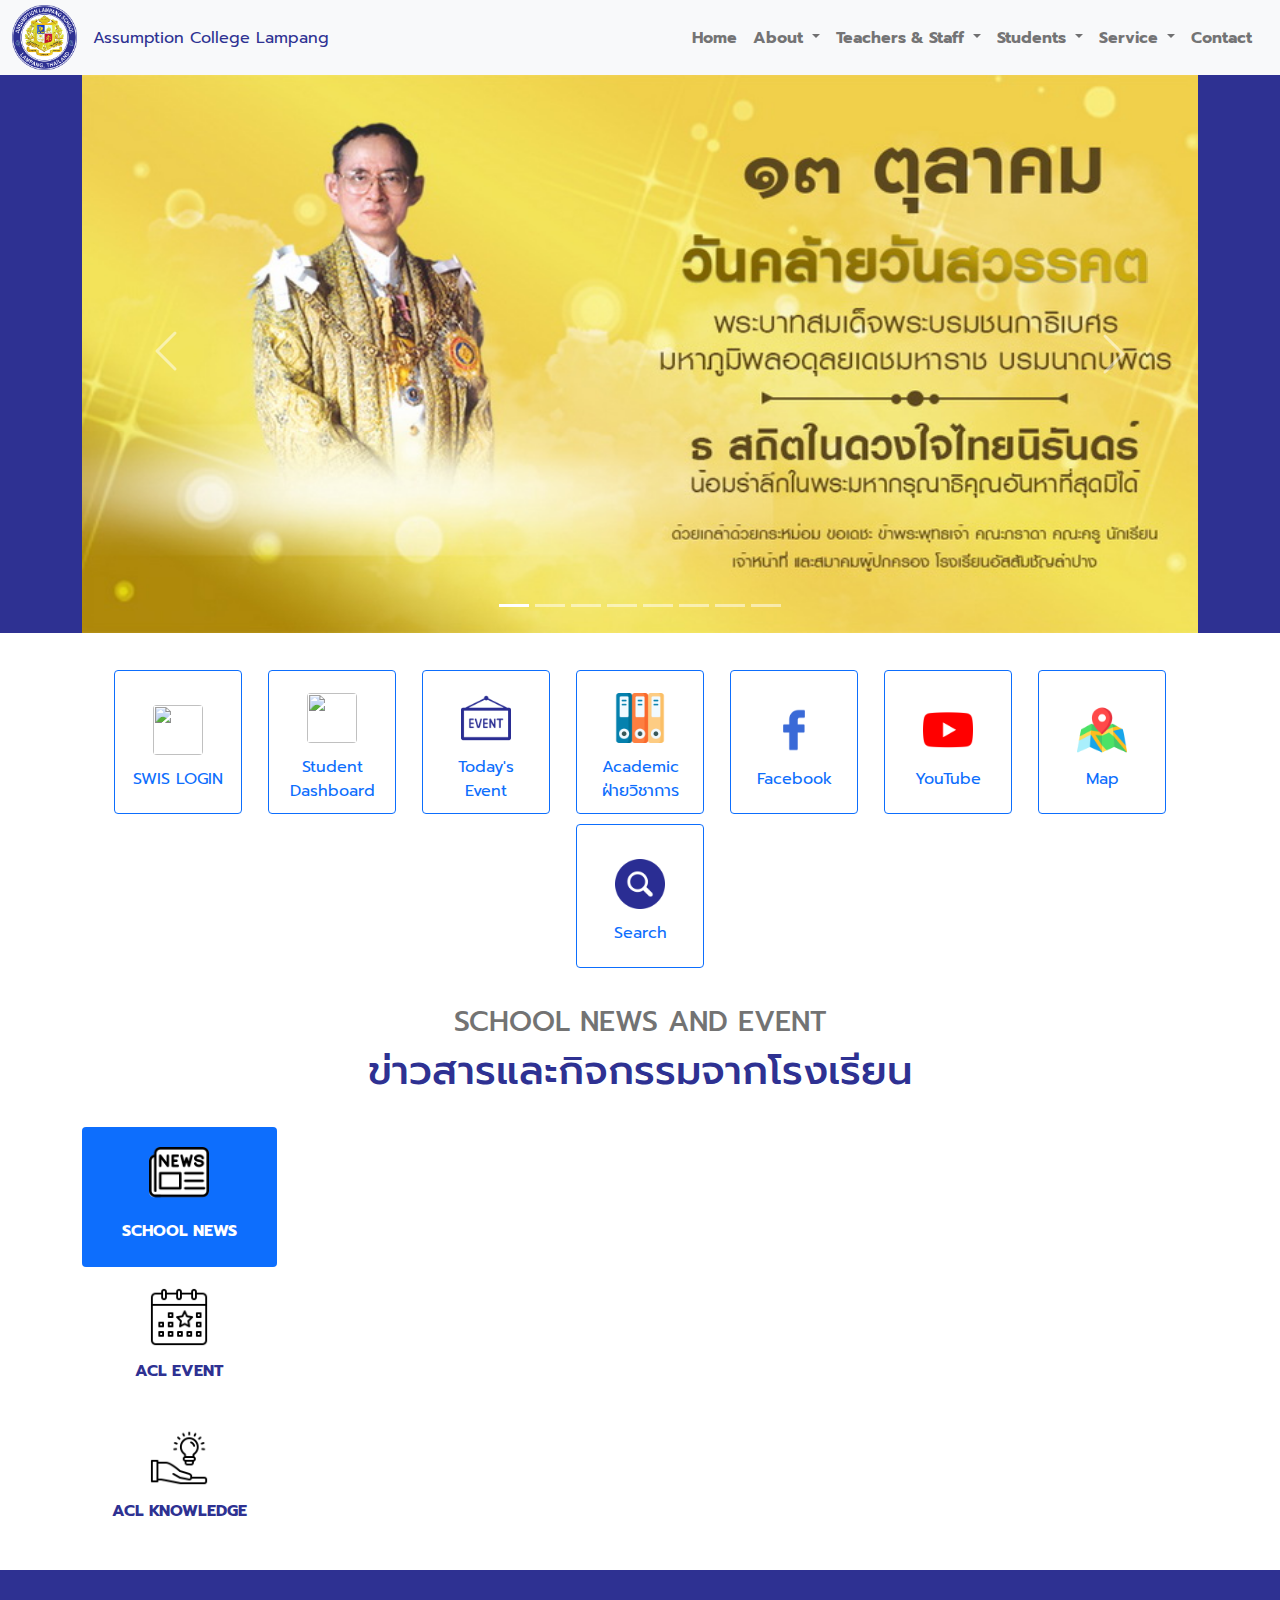
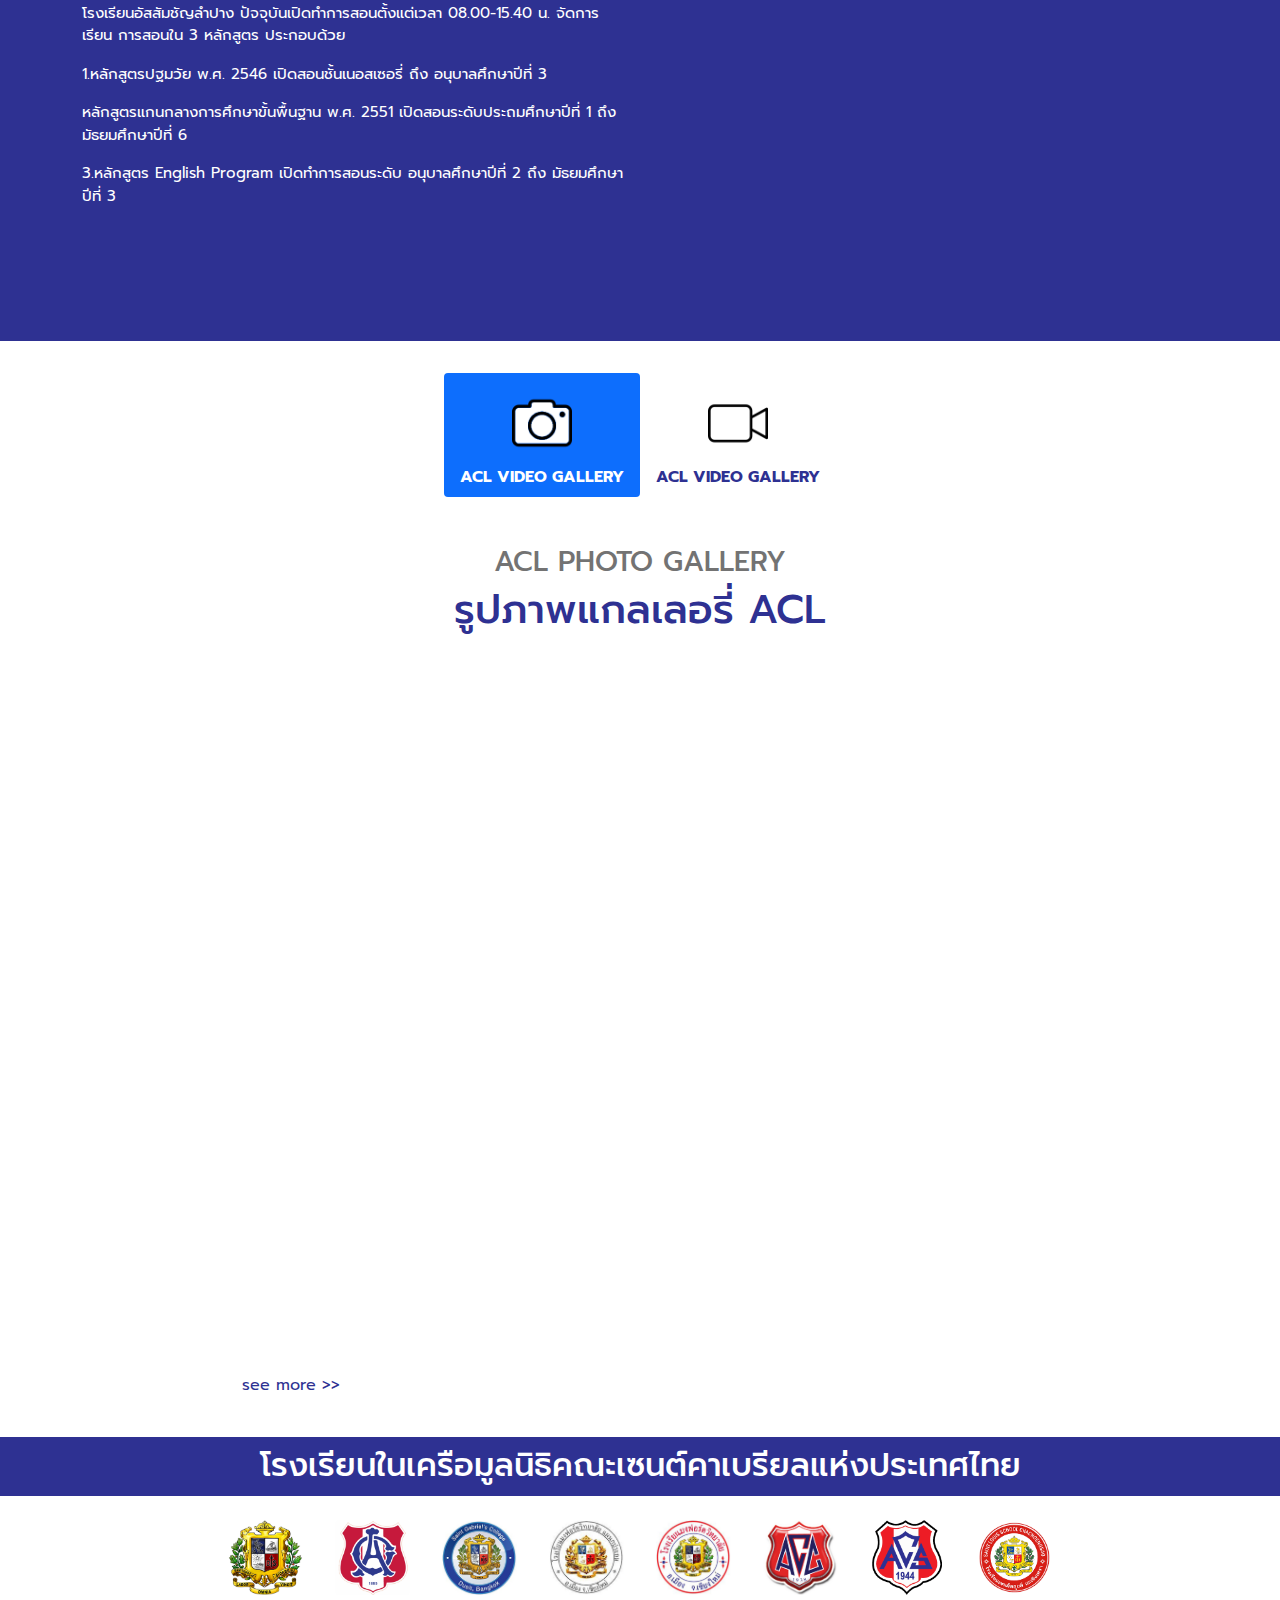
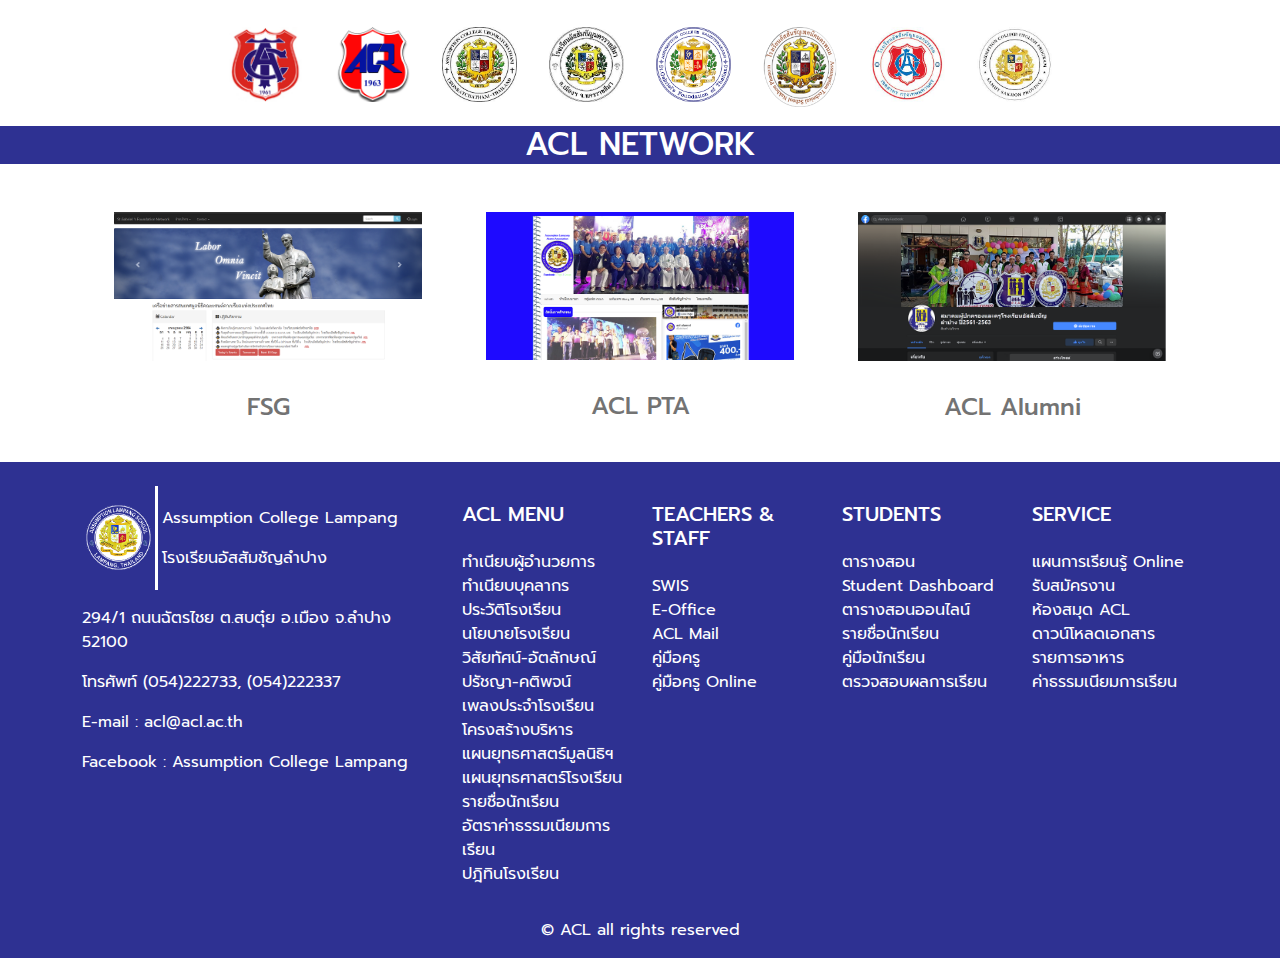
==== commit cbc76dbd: "ff" ====
--- a/acl_project/index.html
+++ b/acl_project/index.html
@@ -61,7 +61,6 @@
                             <li><a class="dropdown-item" href="https://www.acl.ac.th/about-acl_listname.html">รายชื่อนักเรียน</a></li>
                             <li><a class="dropdown-item" href="https://www.acl.ac.th/about-acl_edufee.html">อัตราค่าธรรมเนียมการเรียน</a></li>
                             <li><a class="dropdown-item" href="https://swis.acl.ac.th/html_edu/cgi-bin/report/today_events.php">ปฎิทินโรงเรียน</a></li>
-
                         </ul>
                       </li>
                       <li class="nav-item dropdown">
@@ -124,19 +123,40 @@
               <button type="button" data-bs-target="#carouselExampleIndicators" data-bs-slide-to="1" aria-label="Slide 2"></button>
               <button type="button" data-bs-target="#carouselExampleIndicators" data-bs-slide-to="2" aria-label="Slide 3"></button>
               <button type="button" data-bs-target="#carouselExampleIndicators" data-bs-slide-to="3" aria-label="Slide 4"></button>
+              <button type="button" data-bs-target="#carouselExampleIndicators" data-bs-slide-to="4" aria-label="Slide 2"></button>
+              <button type="button" data-bs-target="#carouselExampleIndicators" data-bs-slide-to="5" aria-label="Slide 3"></button>
+              <button type="button" data-bs-target="#carouselExampleIndicators" data-bs-slide-to="6" aria-label="Slide 4"></button>
+              <button type="button" data-bs-target="#carouselExampleIndicators" data-bs-slide-to="7" aria-label="Slide 4"></button>
             </div>
             <div class="carousel-inner">
               <div class="carousel-item active">
-                <a href="https://www.acl.ac.th/about-acl_brother.html"><img src="image/slider/1.jpeg" class="d-block w-100" alt="..."></a>
-              </div>
-              <div class="carousel-item">
-                <img src="image/slider/2.jpeg" class="d-block w-100">
-            </div>
-              <div class="carousel-item">
-                <img src="image/slider/3.png" class="d-block w-100">
-              </div>
-              <div class="carousel-item">
-                <img src="image/slider/5.jpeg" class="d-block w-100">
+                <a href="https://www.acl.ac.th/about-acl_brother.html">
+                  <img src="image/slider/20211004.jpeg" class="d-block w-100" >
+                </a>
+              </div>
+              <div class="carousel-item">
+                <img src="image/slider/20211005.jpeg" class="d-block w-100">
+                <div class="carousel-caption d-none d-md-block">
+                  <h5 class="content-slide">ติวออนไลน์เพื่อสอบตรงเข้าสู่มหาวิทยาลัยในฝัน ในวิชา GAT PAT SAT</h5>
+                </div>
+              </div>
+              <div class="carousel-item">
+                <img src="image/slider/20210920.jpeg" class="d-block w-100">
+              </div>
+              <div class="carousel-item">
+                <img src="image/slider/20210906.jpeg" class="d-block w-100">
+              </div>
+              <div class="carousel-item">
+                <img src="image/slider/20210707-01.jpeg" class="d-block w-100">
+              </div>
+              <div class="carousel-item">
+                <img src="image/slider/20210527.jpeg" class="d-block w-100">
+              </div>
+              <div class="carousel-item">
+                <img src="image/slider/20210513.jpeg" class="d-block w-100">
+              </div>
+              <div class="carousel-item">
+                <img src="image/slider/20201022.jpeg" class="d-block w-100">
               </div>
             </div>
             <button class="carousel-control-prev" type="button" data-bs-target="#carouselExampleIndicators" data-bs-slide="prev">
@@ -153,7 +173,7 @@
       <!-- end slider -->
 
     <!-- start button menu -->
-    <div class="container-xl text-center" style="margin-top: 4rem;" >
+    <div class="container-xl text-center" style="margin-top: 2rem;" >
       <a href="https://swis.acl.ac.th/" target="_blank" class="button-menu">
         <button type="button" class="btn btn-outline-primary button-menu">
           <img src="/image/button-menu/swis.png
@@ -208,8 +228,8 @@
 
       <!-- start tab-menu SCHOOL NEWS AND EVENT  -->
       <div class="container-xl" >
-        <h3 class="text-center" style="margin-top: 4rem; color: #737373; ">SCHOOL NEWS AND EVENT</h3>
-        <h1 class="text-center" style="margin-bottom: 3.5rem; color: #2E3192;">ข่าวสารและกิจกรรมจากโรงเรียน</h1>
+        <h3 class="text-center" style="margin-top: 2rem; color: #737373; ">SCHOOL NEWS AND EVENT</h3>
+        <h1 class="text-center" style="margin-bottom: 2rem; color: #2E3192;">ข่าวสารและกิจกรรมจากโรงเรียน</h1>
         <div class="d-flex align-items-start">
           <div class="nav flex-column nav-pills me-3" id="v-pills-tab" role="tablist" aria-orientation="vertical">
             <button class="nav-link active" id="v-pills-home-tab" data-bs-toggle="pill" data-bs-target="#v-pills-home" type="button" role="tab" aria-controls="v-pills-home" aria-selected="true">
@@ -227,13 +247,13 @@
           </div>
           <div class="tab-content" id="v-pills-tabContent">
             <div class="tab-pane fade show active" id="v-pills-home" role="tabpanel" aria-labelledby="v-pills-home-tab">
-              <iframe src="https://swis.acl.ac.th/html_edu/cgi-bin/main_php/print_news_edu.php?type=1" name="content" width="100%" height="500"> </iframe>
+              <iframe src="https://swis.acl.ac.th/html_edu/cgi-bin/main_php/print_news_edu.php?type=1" name="content" width="100%" height="420"> </iframe>
             </div>
             <div class="tab-pane fade" id="v-pills-profile" role="tabpanel" aria-labelledby="v-pills-profile-tab">
-              <iframe src="https://swis.acl.ac.th/html_edu/cgi-bin/main_php/print_news_edu.php?type=2" name="content"  width="100%"height="500"> </iframe>
+              <iframe src="https://swis.acl.ac.th/html_edu/cgi-bin/main_php/print_news_edu.php?type=2" name="content"  width="100%"height="420"> </iframe>
             </div>
             <div class="tab-pane fade" id="v-pills-messages" role="tabpanel" aria-labelledby="v-pills-messages-tab">
-              <iframe src="https://swis.acl.ac.th/html_edu/cgi-bin/main_php/print_title_informed.php" name="content" width="100%" height="500"> </iframe>
+              <iframe src="https://swis.acl.ac.th/html_edu/cgi-bin/main_php/print_title_informed.php" name="content" width="100%" height="420"> </iframe>
             </div>
           </div>
         </div>
@@ -262,7 +282,7 @@
 
         <!-- start tab video photo -->
       <div class="container-xl">
-        <div class="d-flex justify-content-center" style="margin-top: 5rem;">
+        <div class="d-flex justify-content-center" style="margin-top: 2rem;">
           <ul class="nav nav-pills mb-3" id="pills-tab" role="tablist">
             <li class="nav-item" role="presentation">
               <button class="nav-link active" id="pills-home-tab" data-bs-toggle="pill" data-bs-target="#pills-home" type="button" role="tab" aria-controls="pills-home" aria-selected="true">
@@ -281,7 +301,7 @@
         <div class="tab-content" id="pills-tabContent">
           <div class="tab-pane fade show active" id="pills-home" role="tabpanel" aria-labelledby="pills-home-tab">
             <h3 class="text-center" style="margin-top: 2rem; color: #737373;">ACL PHOTO GALLERY</h3>
-            <h1 class="text-center" style="margin-bottom: 3.5rem; color: #2E3192;">รูปภาพแกลเลอรี่ ACL</h1>
+            <h1 class="text-center" style="margin-bottom: 2rem; color: #2E3192;">รูปภาพแกลเลอรี่ ACL</h1>
             <div class="swis-photo" >
               <iframe src="https://swis.acl.ac.th/html_edu/cgi-bin/picture_school/print_title_picture_school.php" name="content" width="100%" height="700" > </iframe>
               <a class="see-more" href="https://swis.acl.ac.th/html_edu/cgi-bin/picture_school/print_picture_school_all.php"> see more >> </a>
@@ -299,7 +319,7 @@
         <!-- end tab video photo -->
 
         <!-- start Logo มูลนิธื -->
-        <h2 class="text-center" style="margin-top: 4rem; padding: 10px; color: white; background-color: #2E3192;">โรงเรียนในเครือมูลนิธิคณะเซนต์คาเบรียลแห่งประเทศไทย</h2>
+        <h2 class="text-center" style="margin-top: 2.5rem; padding: 10px; color: white; background-color: #2E3192;">โรงเรียนในเครือมูลนิธิคณะเซนต์คาเบรียลแห่งประเทศไทย</h2>
         <div class="container">
           <div class="logo-list">
             <div class="row-logo">
@@ -356,6 +376,7 @@
               </div>
           </div> 
         </div>
+        <!-- end Logo มูลนิธื -->
 
       <!-- start content network --> 
       <h2 class="text-center" style="margin-top: 0.5rem; color: white; background-color: #2E3192;">ACL NETWORK</h2>
@@ -378,7 +399,7 @@
       <!-- end content network -->
     
         <!-- start Footer -->
-      <footer class="page-footer font-small stylish-color-dark pt-4" id="footer" style="margin-top: 3.5rem;">
+      <footer class="page-footer font-small stylish-color-dark pt-4" id="footer" style="margin-top: 2rem;">
         <!-- Footer Links -->
         <div class="container  text-md-left">
           <!-- Grid row -->
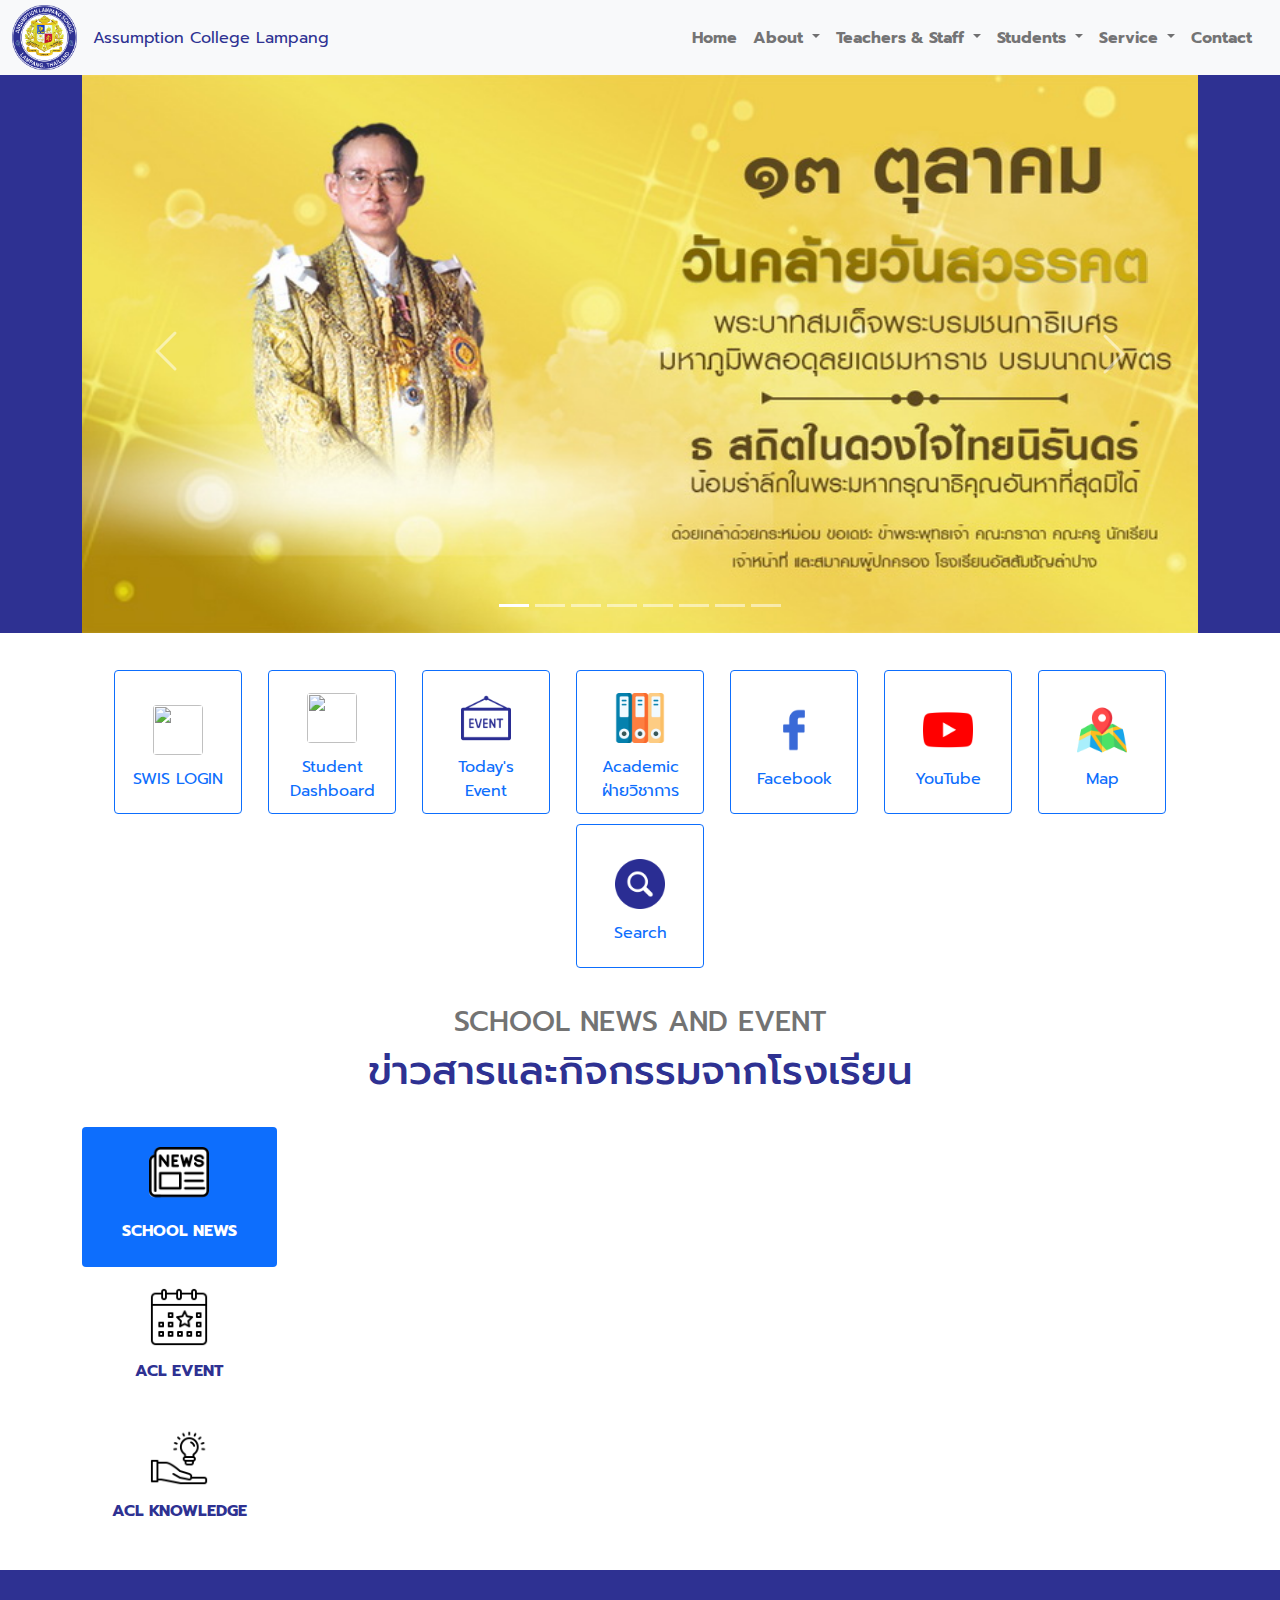
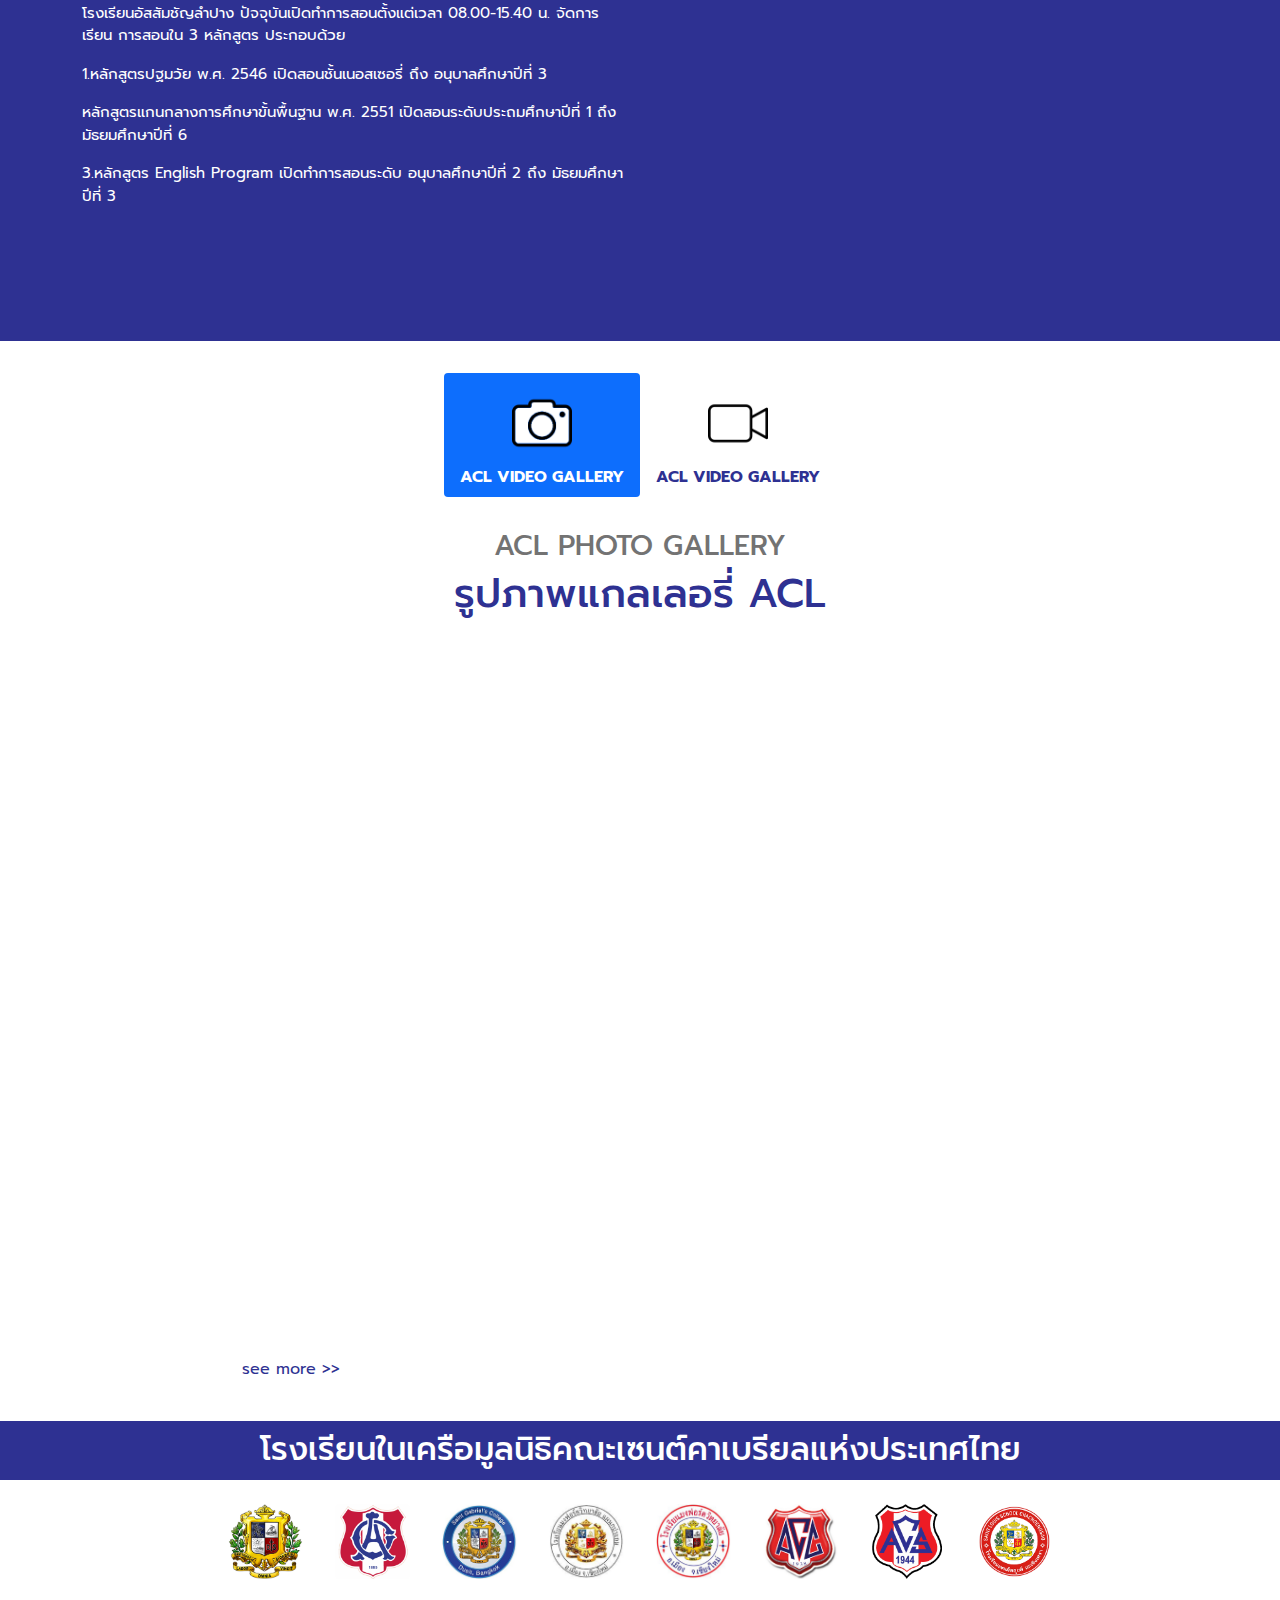
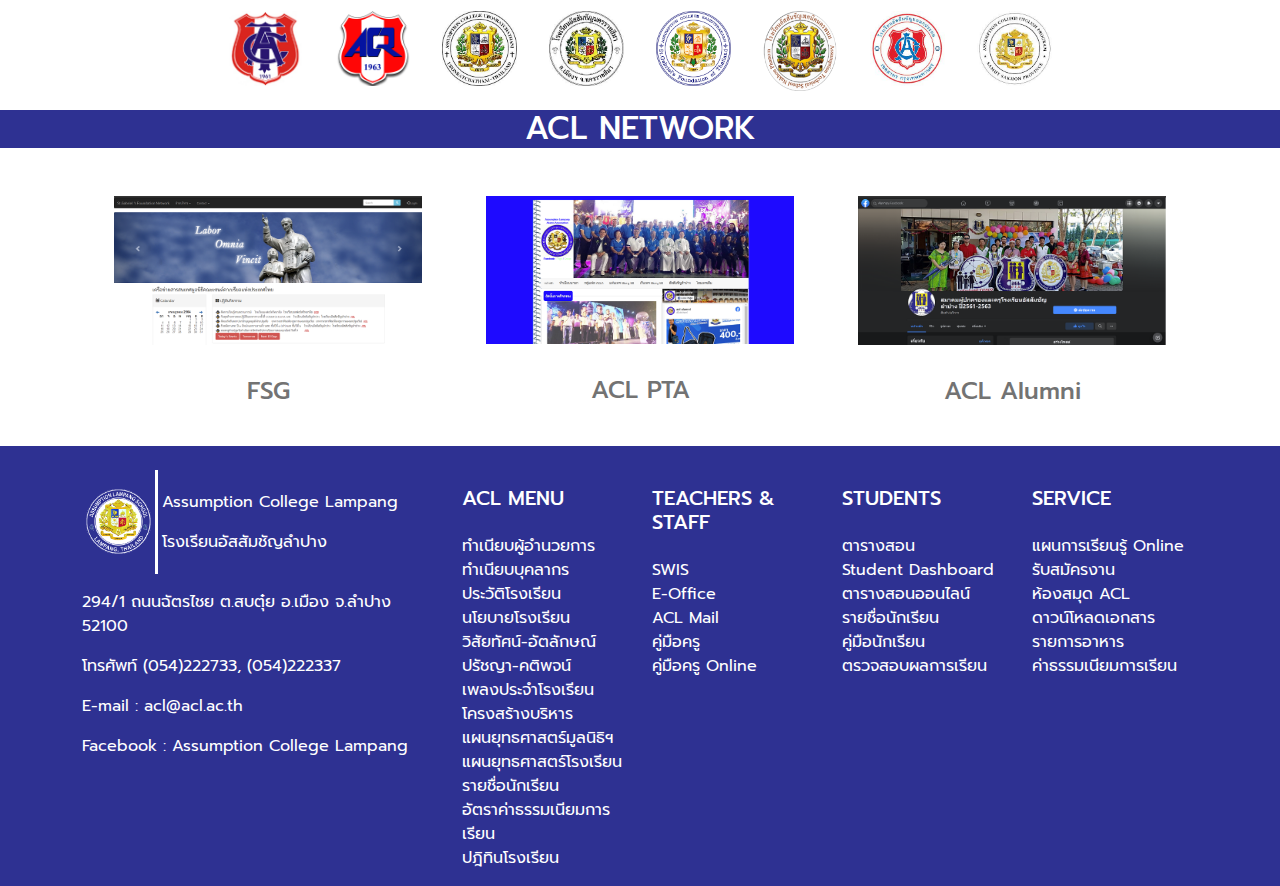
==== commit 65169f2f: "edit index" ====
--- a/acl_project/index.html
+++ b/acl_project/index.html
@@ -5,7 +5,7 @@
       <meta charset="UTF-8">
       <meta name="viewport" content="width=device-width, initial-scale=1">
       <title>Assumption College Lampang</title>
-      <link rel="icon" type="image/png" sizes="25×25" href="image/acl_logo.png">
+      <link rel="icon" type="image/png" sizes="25×25" href="image/logo_nav/acl_logo.png">
       <link rel="stylesheet" href="bootstrap-5.0.2/dist/css/bootstrap.min.css">
       <!-- <link rel="stylesheet" href="css/buttom.css"> -->
       <link rel="stylesheet" href="css/tab_menu.css">
@@ -130,14 +130,19 @@
             </div>
             <div class="carousel-inner">
               <div class="carousel-item active">
-                <a href="https://www.acl.ac.th/about-acl_brother.html">
+                <a href="https://swis.acl.ac.th/html_edu/cgi-bin/main_php/print_news.php?id_news=2908" target="_blank">
                   <img src="image/slider/20211004.jpeg" class="d-block w-100" >
                 </a>
               </div>
               <div class="carousel-item">
-                <img src="image/slider/20211005.jpeg" class="d-block w-100">
-                <div class="carousel-caption d-none d-md-block">
-                  <h5 class="content-slide">ติวออนไลน์เพื่อสอบตรงเข้าสู่มหาวิทยาลัยในฝัน ในวิชา GAT PAT SAT</h5>
+                <a href="https://swis.acl.ac.th/html_edu/cgi-bin/main_php/print_news.php?id_news=2908" target="_blank">
+                  <img src="image/slider/20211005.jpeg" class="d-block w-100">
+                </a>
+                <div class="carousel-caption d-md-block">
+                  <span class="content-slide">
+                    ติวออนไลน์เพื่อสอบตรงเข้าสู่มหาวิทยาลัยในฝัน ในวิชา GAT PAT SAT
+                    <a href="https://swis.acl.ac.th/html_edu/cgi-bin/main_php/print_news.php?id_news=2908" target="_blank">[ดูรายละเอียด]</a>
+                  </span>
                 </div>
               </div>
               <div class="carousel-item">
@@ -153,10 +158,26 @@
                 <img src="image/slider/20210527.jpeg" class="d-block w-100">
               </div>
               <div class="carousel-item">
-                <img src="image/slider/20210513.jpeg" class="d-block w-100">
+                <a href="https://swis.acl.ac.th/html_edu/cgi-bin/main_php/print_news.php?id_news=2246" target="_blank">
+                  <img src="image/slider/20210513.jpeg" class="d-block w-100">
+                </a>
+                <div class="carousel-caption d-md-block">
+                  <span class="content-slide">
+                    คะแนนสอบประเมินคุณภาพผู้เรียน (National Test: NT)
+                    <a href="https://swis.acl.ac.th/html_edu/cgi-bin/main_php/print_news.php?id_news=2246" target="_blank">[ดูรายละเอียด]</a>
+                  </span>
+                </div>
               </div>
               <div class="carousel-item">
-                <img src="image/slider/20201022.jpeg" class="d-block w-100">
+                <a href="https://swis.acl.ac.th/html_edu/cgi-bin/main_php/print_informed.php?id_count_inform=188" target="_blank">
+                  <img src="image/slider/20201022.jpeg" class="d-block w-100">
+                </a>
+                <div class="carousel-caption d-md-block">
+                  <span class="content-slide">
+                    คะแนนสอบประเมินคุณภาพผู้เรียน (National Test: NT)
+                    <a href="https://swis.acl.ac.th/html_edu/cgi-bin/main_php/print_informed.php?id_count_inform=188" target="_blank">[ดูรายละเอียด]</a>
+                  </span>
+                </div>
               </div>
             </div>
             <button class="carousel-control-prev" type="button" data-bs-target="#carouselExampleIndicators" data-bs-slide="prev">
@@ -172,12 +193,11 @@
       </div>
       <!-- end slider -->
 
-    <!-- start button menu -->
+    <!-- start button menuSWIS LOGIN Student Dashboard -->
     <div class="container-xl text-center" style="margin-top: 2rem;" >
       <a href="https://swis.acl.ac.th/" target="_blank" class="button-menu">
         <button type="button" class="btn btn-outline-primary button-menu">
-          <img src="/image/button-menu/swis.png
-          " class="rounded mx-auto d-block img-menu">
+          <img src="/image/button-menu/swis.png" class="rounded mx-auto d-block img-menu">
           SWIS LOGIN
         </button>
       </a>
@@ -300,11 +320,11 @@
         </div>
         <div class="tab-content" id="pills-tabContent">
           <div class="tab-pane fade show active" id="pills-home" role="tabpanel" aria-labelledby="pills-home-tab">
-            <h3 class="text-center" style="margin-top: 2rem; color: #737373;">ACL PHOTO GALLERY</h3>
+            <h3 class="text-center" style="margin-top: 1rem; color: #737373;">ACL PHOTO GALLERY</h3>
             <h1 class="text-center" style="margin-bottom: 2rem; color: #2E3192;">รูปภาพแกลเลอรี่ ACL</h1>
             <div class="swis-photo" >
               <iframe src="https://swis.acl.ac.th/html_edu/cgi-bin/picture_school/print_title_picture_school.php" name="content" width="100%" height="700" > </iframe>
-              <a class="see-more" href="https://swis.acl.ac.th/html_edu/cgi-bin/picture_school/print_picture_school_all.php"> see more >> </a>
+              <a class="see-more" href="https://swis.acl.ac.th/html_edu/cgi-bin/picture_school/print_picture_school_all.php" target="_blank"> see more >> </a>
           </div>
           </div>
           <div class="tab-pane fade" id="pills-profile" role="tabpanel" aria-labelledby="pills-profile-tab">
@@ -422,10 +442,10 @@
             <!-- Grid column -->
 
             <!-- Grid column -->
-            <div class="col-md-2 mx-auto">
+            <div class="col-md-2 mx-auto footer-tab">
 
               <!-- Links -->
-              <h5 class="font-weight-bold text-uppercase mt-3 mb-4">ACL MENU</h5>
+              <h5 class="font-weight-bold text-uppercase mt-3 mb-4 ">ACL MENU</h5>
               <ul class="list-unstyled">
                 <li>
                   <a href="https://www.acl.ac.th/about-acl_brother.html" id="text-footer">ทำเนียบผู้อำนวยการ</a>
@@ -472,7 +492,7 @@
             <!-- Grid column -->
 
             <!-- Grid column -->
-            <div class="col-md-2 mx-auto">
+            <div class="col-md-2 mx-auto footer-tab">
 
               <!-- Links -->
               <h5 class="font-weight-bold text-uppercase mt-3 mb-4">Teachers & Staff</h5>
@@ -502,7 +522,7 @@
             <!-- Grid column -->
 
             <!-- Grid column -->
-            <div class="col-md-2 mx-auto">
+            <div class="col-md-2 mx-auto footer-tab-student">
 
               <!-- Links -->
               <h5 class="font-weight-bold text-uppercase mt-3 mb-4">Students</h5>
@@ -532,7 +552,7 @@
             <!-- Grid column -->
 
               <!-- Grid column -->
-              <div class="col-md-2 mx-auto">
+              <div class="col-md-2 mx-auto footer-tab">
 
                 <!-- Links -->
                 <h5 class="font-weight-bold text-uppercase mt-3 mb-4">Service</h5>
@@ -566,7 +586,7 @@
         <!-- Footer Links -->
 
         <!-- Copyright -->
-        <div class="footer-copyright text-center p-3" >© ACL all rights reserved </div>
+        <!-- <div class="footer-copyright text-center p-3" >© ACL all rights reserved </div> -->
         <!-- Copyright -->
 
       </footer>
--- a/acl_project/css/nav.css
+++ b/acl_project/css/nav.css
@@ -16,7 +16,7 @@
   
 }
 
-@media screen and (min-width: 768px) {
+@media screen and (min-width: 978px) {
    .dropdown:hover .dropdown-menu {
     display: block;
   }
--- a/acl_project/css/slider.css
+++ b/acl_project/css/slider.css
@@ -15,3 +15,17 @@
     transition: all 0.3s ease-in-out;
 }
 
+.content-slide{
+    padding: 5px;
+    border-radius: 5px;
+    background-color: rgba(0, 0, 0, 0.377);
+    
+}
+
+@media screen and (max-width: 768px) {
+    .content-slide{
+       font-size: 6px;
+        
+    }
+}
+
--- a/acl_project/css/footer.css
+++ b/acl_project/css/footer.css
@@ -22,4 +22,14 @@
 
 a#text-footer:hover {
     color: rgba(255, 255, 255, 0.61);
-}+}
+
+@media screen and (max-width: 768px) {
+    .footer-tab {
+        width: 15rem;
+    }
+    .footer-tab-student{
+        margin-left: 234;
+        width: 18rem;
+    }
+   }